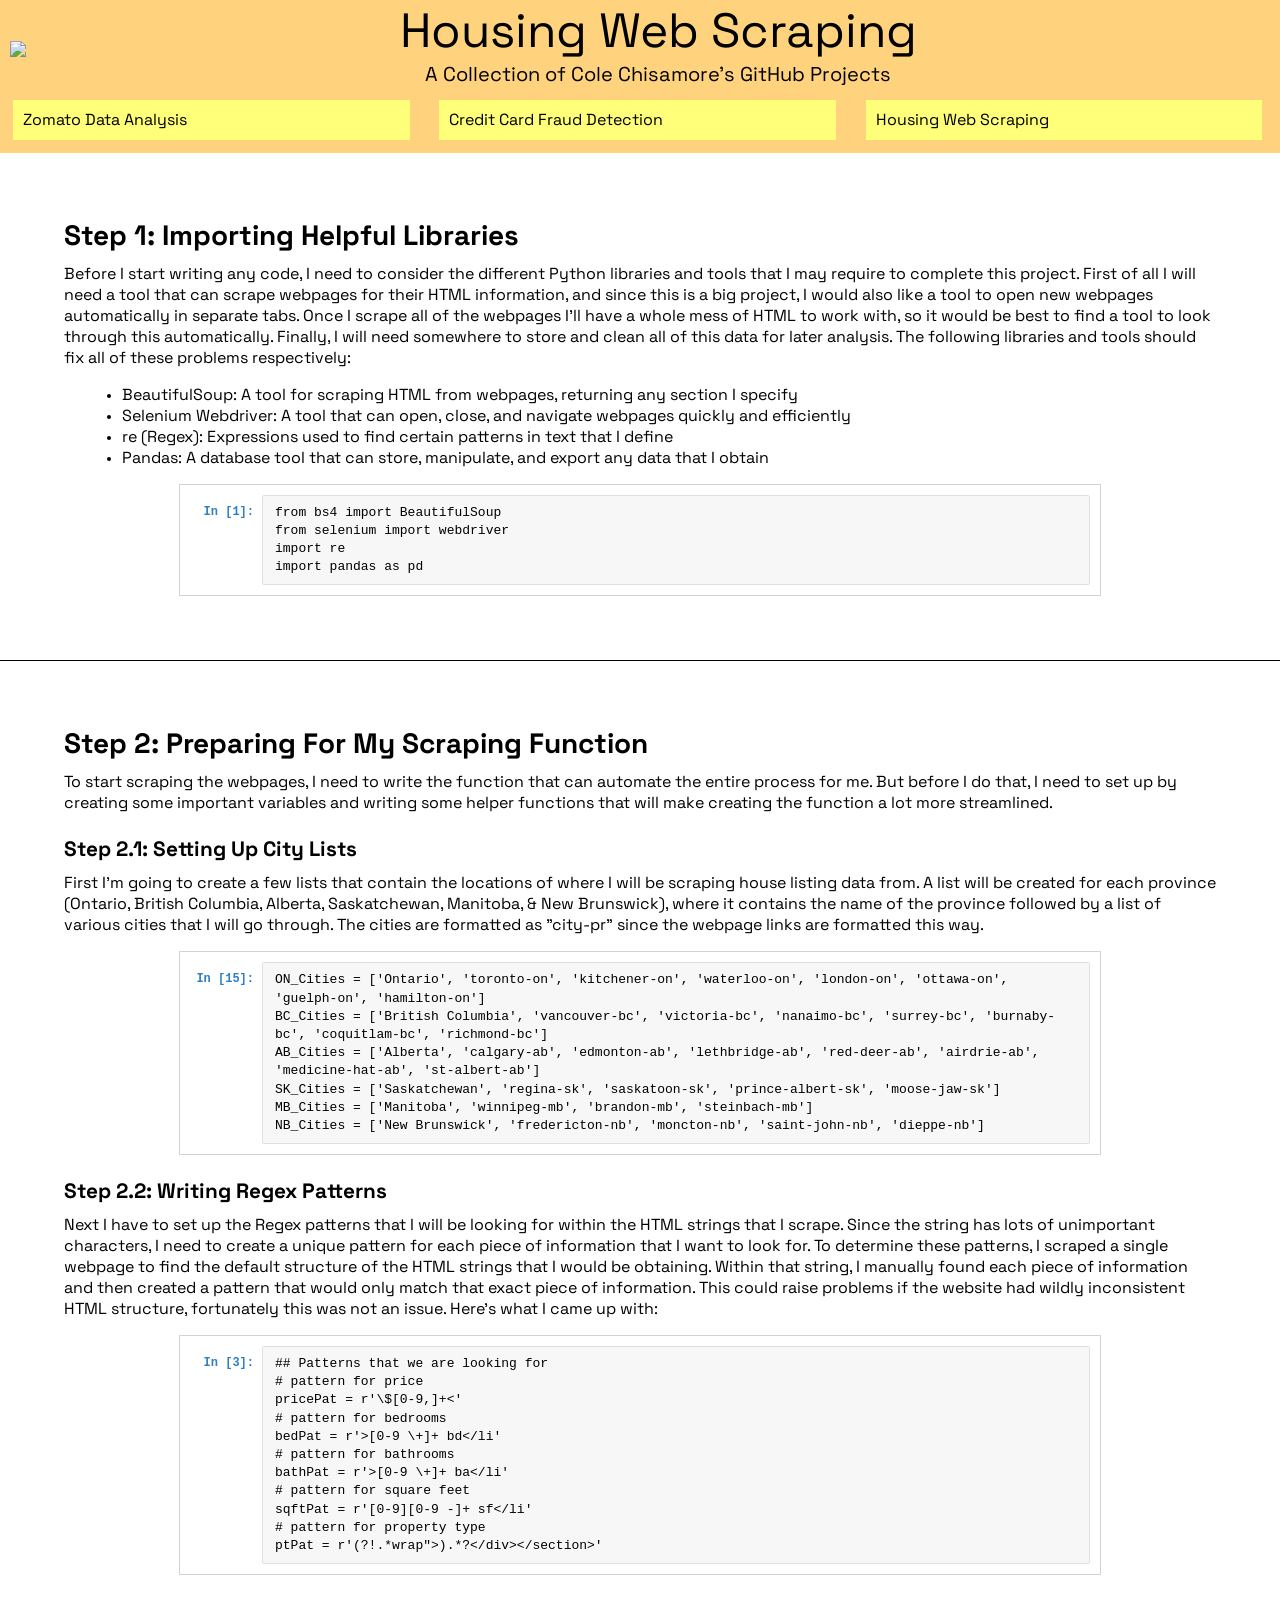
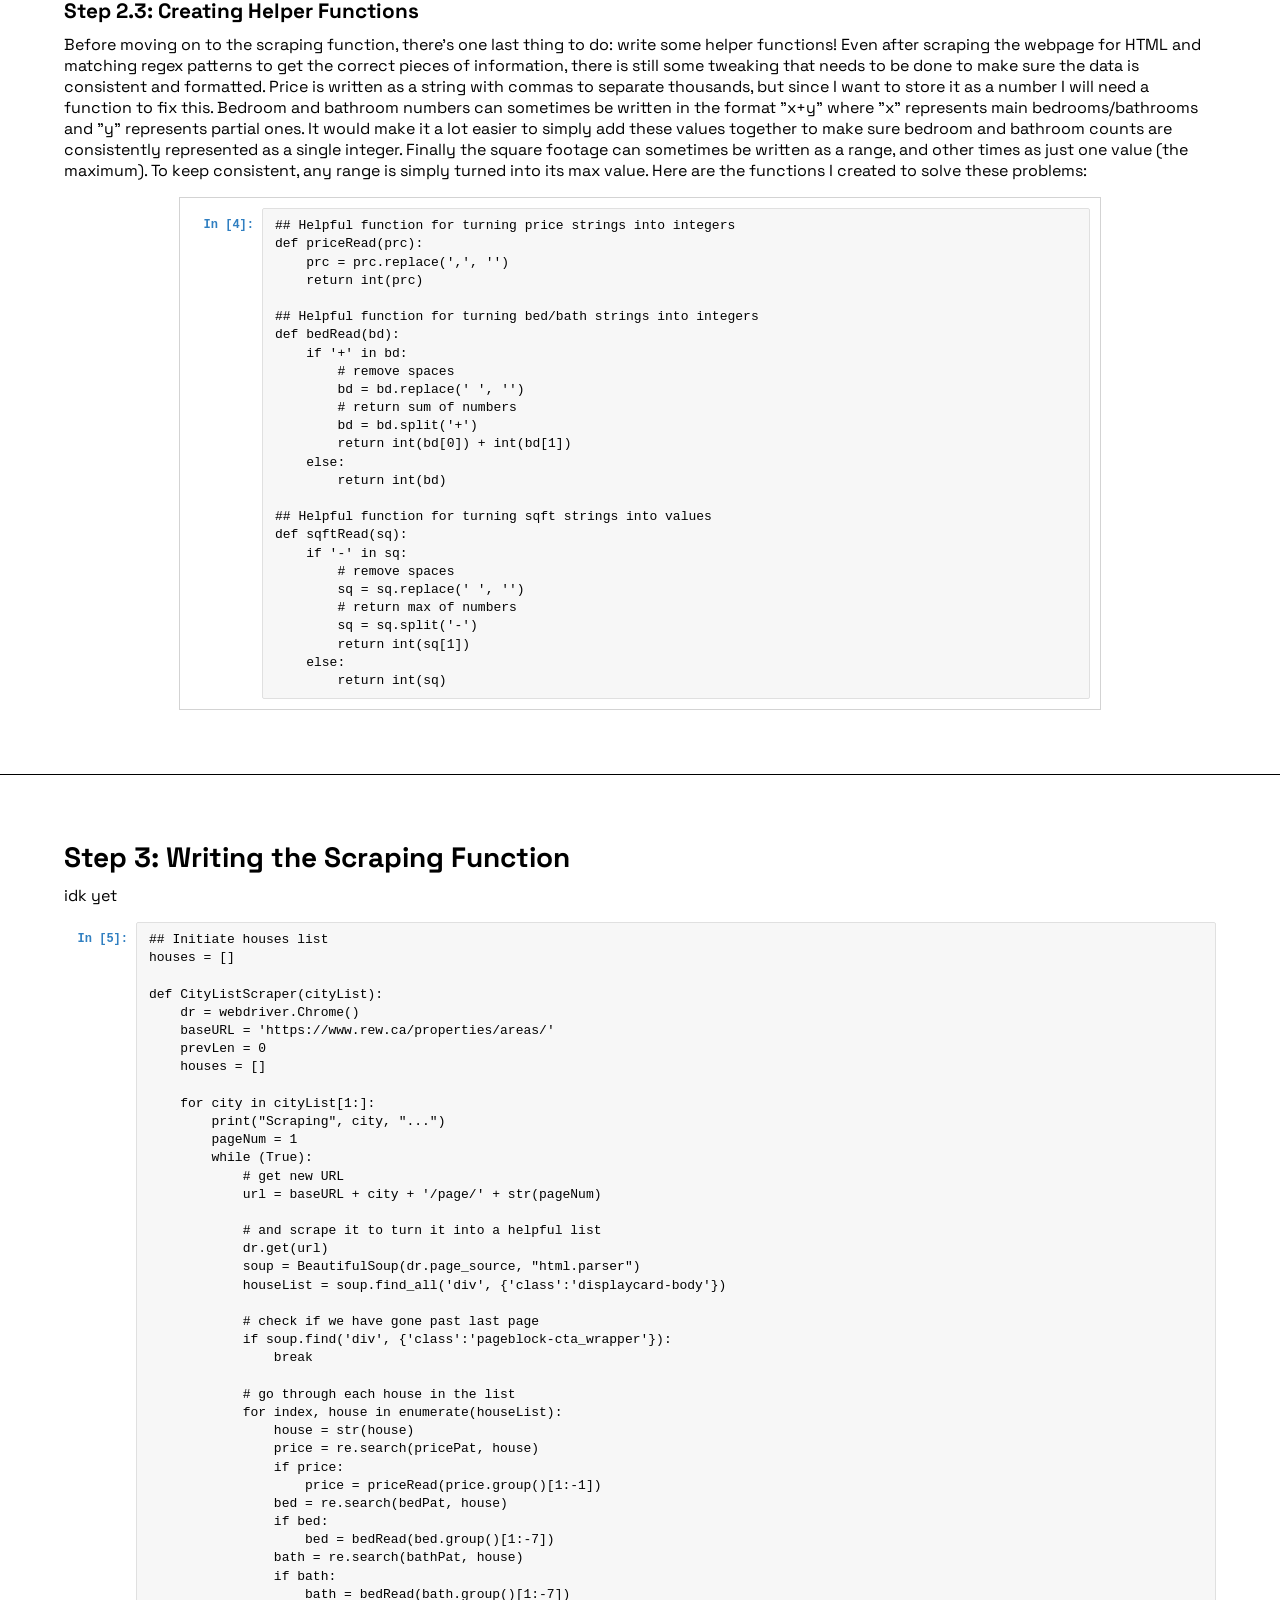
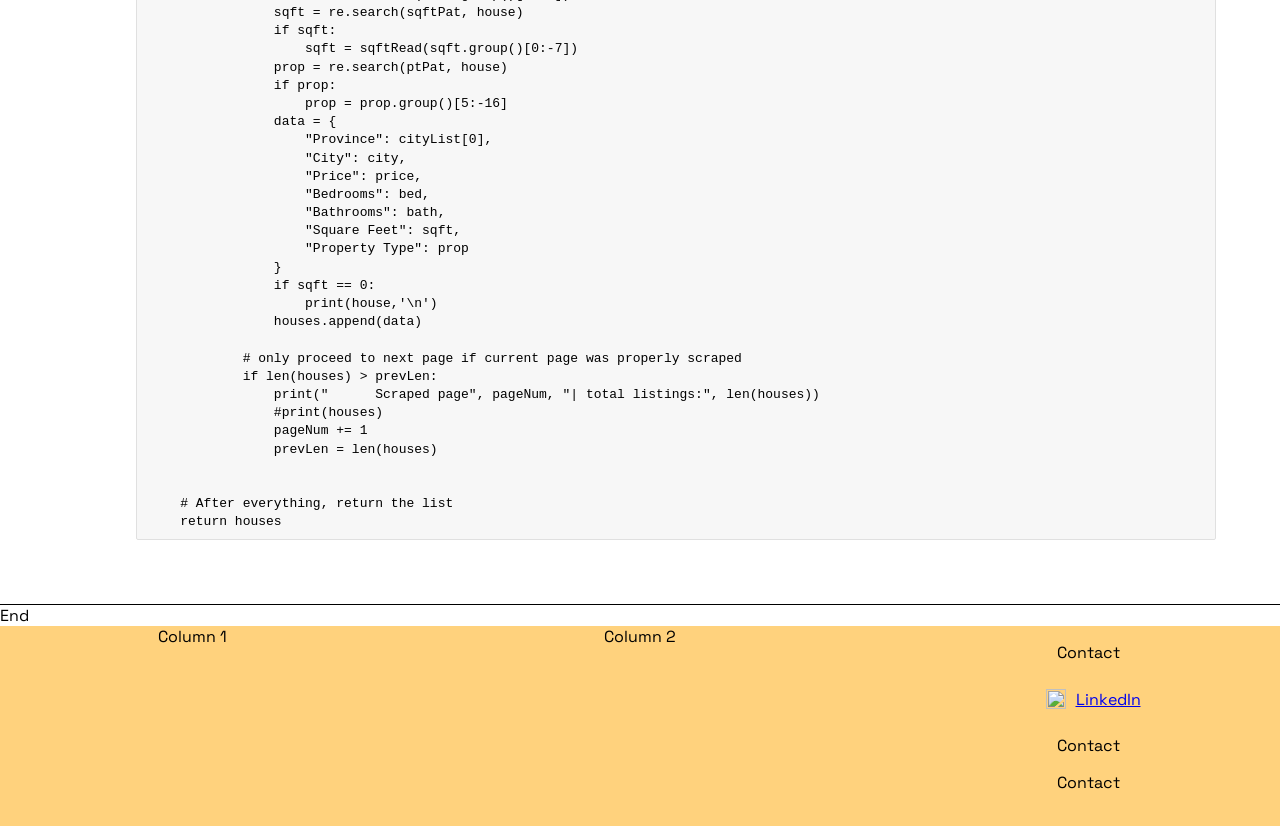
==== index.html @ 60d23c6a "Added Content added content (step 1-3) to the page" ====
<!DOCTYPE html>
<html>
    <head>
        <title>Housing Web Scraping</title>
        <link rel="stylesheet" href="style.css" />
    </head>
    <body>
        <header>
            <div>
                <div class="heading">
                    <div class="logo"><img src="https://placehold.co/50x50"></div>
                    Housing Web Scraping
                </div>
                <div class="subheading">A Collection of Cole Chisamore's GitHub Projects</div>
            </div>
            <nav class="nav">
                <div class="menu">Menu</div>
                <ul class="hidemenu hide">
                    <li><a href="#art1">Zomato Data Analysis</a></li>
                    <li><a href="#art2">Credit Card Fraud Detection</a></li>
                    <li><a href="#art3">Housing Web Scraping</a></li>
                </ul>
            </nav>
        </header>
        <div class="main">
            <!-- Step 1 -->
            <div class="step">
            <div class="name">Step 1: Importing Helpful Libraries</div>
                <div class="explain">
                    Before I start writing any code, I need to consider the different Python libraries and tools that I may require to complete this project. First of all I will need a tool that can scrape webpages for their HTML information, and since this is a big project, I would also like a tool to open new webpages automatically in separate tabs. Once I scrape all of the webpages I'll have a whole mess of HTML to work with, so it would be best to find a tool to look through this automatically. Finally, I will need somewhere to store and clean all of this data for later analysis. The following libraries and tools should fix all of these problems respectively:
                    <ul>
                        <li>BeautifulSoup: A tool for scraping HTML from webpages, returning any section I specify</li>
                        <li>Selenium Webdriver: A tool that can open, close, and navigate webpages quickly and efficiently</li>
                        <li>re (Regex): Expressions used to find certain patterns in text that I define</li>
                        <li>Pandas: A database tool that can store, manipulate, and export any data that I obtain</li>
                    </ul>
                </div>
            <div class="notebook-container">
        <div class="cell cell-code">
            <div class="cell-prompt input-prompt">In [1]:</div>
            <div class="cell-content">
                <div class="input-area"><pre>from bs4 import BeautifulSoup
from selenium import webdriver
import re
import pandas as pd
</pre></div>
            </div>
            </div>
            </div>
        </div>
        <!-- End of Step 1 -->

        <!-- Step 2 -->
        <div class="step">
            <div class="name">Step 2: Preparing For My Scraping Function</div>
            <div class="explain">
                To start scraping the webpages, I need to write the function that can automate the entire process for me. But before I do that, I need to set up by creating some important variables and writing some helper functions that will make creating the function a lot more streamlined.
            </div>
            <div class="subname">Step 2.1: Setting Up City Lists</div>
            <div class="explain">
                First I'm going to create a few lists that contain the locations of where I will be scraping house listing data from. A list will be created for each province (Ontario, British Columbia, Alberta, Saskatchewan, Manitoba, & New Brunswick), where it contains  the name of the province followed by a list of various cities that I will go through. The cities are formatted as "city-pr" since the webpage links are formatted this way.
                <ul></ul>
            </div>
            <div class="notebook-container">
                <div class="cell cell-code">
            <div class="cell-prompt input-prompt">In [15]:</div>
            <div class="cell-content">
                <div class="input-area"><pre>ON_Cities = ['Ontario', 'toronto-on', 'kitchener-on', 'waterloo-on', 'london-on', 'ottawa-on', 'guelph-on', 'hamilton-on']
BC_Cities = ['British Columbia', 'vancouver-bc', 'victoria-bc', 'nanaimo-bc', 'surrey-bc', 'burnaby-bc', 'coquitlam-bc', 'richmond-bc']
AB_Cities = ['Alberta', 'calgary-ab', 'edmonton-ab', 'lethbridge-ab', 'red-deer-ab', 'airdrie-ab', 'medicine-hat-ab', 'st-albert-ab']
SK_Cities = ['Saskatchewan', 'regina-sk', 'saskatoon-sk', 'prince-albert-sk', 'moose-jaw-sk']
MB_Cities = ['Manitoba', 'winnipeg-mb', 'brandon-mb', 'steinbach-mb']
NB_Cities = ['New Brunswick', 'fredericton-nb', 'moncton-nb', 'saint-john-nb', 'dieppe-nb']</pre></div>
            </div>
        </div>
            </div>
            <div class="subname">Step 2.2: Writing Regex Patterns</div>
            <div class="explain"> 
                Next I have to set up the Regex patterns that I will be looking for within the HTML strings that I scrape. Since the string has lots of unimportant characters, I need to create a unique pattern for each piece of information that I want to look for. To determine these patterns, I scraped a single webpage to find the default structure of the HTML strings that I would be obtaining. Within that string, I manually found each piece of information and then created a pattern that would only match that exact piece of information. This could raise problems if the website had wildly inconsistent HTML structure, fortunately this was not an issue. Here's what I came up with:
                <ul></ul>
            </div>
            <div class="notebook-container">
            <div class="cell cell-code">
            <div class="cell-prompt input-prompt">In [3]:</div>
            <div class="cell-content">
                <div class="input-area"><pre>## Patterns that we are looking for
# pattern for price
pricePat = r'\$[0-9,]+&lt;'
# pattern for bedrooms
bedPat = r'&gt;[0-9 \+]+ bd&lt;/li'
# pattern for bathrooms
bathPat = r'&gt;[0-9 \+]+ ba&lt;/li'
# pattern for square feet
sqftPat = r'[0-9][0-9 -]+ sf&lt;/li'
# pattern for property type
ptPat = r'(?!.*wrap"&gt;).*?&lt;/div&gt;&lt;/section&gt;'
</pre></div>
            </div>
        </div>
        </div>
        <div class="subname">Step 2.3: Creating Helper Functions</div>
        <div class="explain">
            Before moving on to the scraping function, there's one last thing to do: write some helper functions! Even after scraping the webpage for HTML and matching regex patterns to get the correct pieces of information, there is still some tweaking that needs to be done to make sure the data is consistent and formatted. Price is written as a string with commas to separate thousands, but since I want to store it as a number I will need a function to fix this. Bedroom and bathroom numbers can sometimes be written in the format "x+y" where "x" represents main bedrooms/bathrooms and "y" represents partial ones. It would make it a lot easier to simply add these values together to make sure bedroom and bathroom counts are consistently represented as a single integer. Finally the square footage can sometimes be written as a range, and other times as just one value (the maximum). To keep consistent, any range is simply turned into its max value. Here are the functions I created to solve these problems:
            <ul></ul>
        </div>
        <div class="notebook-container">
        <div class="cell cell-code">
            <div class="cell-prompt input-prompt">In [4]:</div>
            <div class="cell-content">
                <div class="input-area"><pre>
## Helpful function for turning price strings into integers
def priceRead(prc):
    prc = prc.replace(',', '')
    return int(prc)

## Helpful function for turning bed/bath strings into integers
def bedRead(bd):
    if '+' in bd:
        # remove spaces
        bd = bd.replace(' ', '')
        # return sum of numbers
        bd = bd.split('+')
        return int(bd[0]) + int(bd[1])
    else:
        return int(bd)

## Helpful function for turning sqft strings into values
def sqftRead(sq):
    if '-' in sq:
        # remove spaces
        sq = sq.replace(' ', '')
        # return max of numbers
        sq = sq.split('-')
        return int(sq[1])
    else:
        return int(sq)
</pre></div>
            </div>
        </div>
        </div>
        </div>
        <!-- End of Step 2 -->

        <!-- Step 3 -->
        <div class="step">
            <div class="name">Step 3: Writing the Scraping Function</div>
            <div class="explain">
                idk yet
                <ul></ul>
            </div>
            <div class="cell cell-code">
            <div class="cell-prompt input-prompt">In [5]:</div>
            <div class="cell-content">
                <div class="input-area"><pre>
## Initiate houses list
houses = []

def CityListScraper(cityList):
    dr = webdriver.Chrome()
    baseURL = 'https://www.rew.ca/properties/areas/'
    prevLen = 0
    houses = []
    
    for city in cityList[1:]:
        print("Scraping", city, "...")
        pageNum = 1
        while (True):
            # get new URL
            url = baseURL + city + '/page/' + str(pageNum)
            
            # and scrape it to turn it into a helpful list
            dr.get(url)
            soup = BeautifulSoup(dr.page_source, "html.parser")
            houseList = soup.find_all('div', {'class':'displaycard-body'})
            
            # check if we have gone past last page
            if soup.find('div', {'class':'pageblock-cta_wrapper'}):
                break
        
            # go through each house in the list
            for index, house in enumerate(houseList):
                house = str(house)
                price = re.search(pricePat, house)
                if price:
                    price = priceRead(price.group()[1:-1])
                bed = re.search(bedPat, house)
                if bed:
                    bed = bedRead(bed.group()[1:-7])
                bath = re.search(bathPat, house)
                if bath:
                    bath = bedRead(bath.group()[1:-7])
                sqft = re.search(sqftPat, house)
                if sqft:
                    sqft = sqftRead(sqft.group()[0:-7])
                prop = re.search(ptPat, house)
                if prop:
                    prop = prop.group()[5:-16]
                data = {
                    "Province": cityList[0],
                    "City": city,
                    "Price": price,
                    "Bedrooms": bed,
                    "Bathrooms": bath,
                    "Square Feet": sqft,
                    "Property Type": prop
                }
                if sqft == 0:
                    print(house,'\n')
                houses.append(data)
            
            # only proceed to next page if current page was properly scraped
            if len(houses) &gt; prevLen:
                print("      Scraped page", pageNum, "| total listings:", len(houses))
                #print(houses)
                pageNum += 1
                prevLen = len(houses)
        

    # After everything, return the list
    return houses</pre></div>
            </div>
        </div>


        </div>


            End
        </div>
        <footer class="footer">
            <div class="col1">
                Column 1
            </div>
            <div class="col2">
                Column 2
            </div>
            <div class="col3">
                <p>Contact</p>
                <p><img class="icon" src="https://upload.wikimedia.org/wikipedia/commons/thumb/c/ca/LinkedIn_logo_initials.png/960px-LinkedIn_logo_initials.png?_=20140125013055">
                    <a href="https://www.linkedin.com/in/cole-chisamore/">LinkedIn</a></p>
                <p>Contact</p>
                <p>Contact</p>
            </div>
        </footer>
        <script src="app.js">
        </script>
    </body>
</html>
---- style.css ----
/* Importing a font from google */
@import url('https://fonts.googleapis.com/css2?family=Space+Grotesk:wght@300..700&display=swap');

:root{
    --color1:rgb(255, 255, 122);
    --color2:rgb(255, 210, 125);
    --jp-code-font-family: 'SFMono-Regular', Menlo, Consolas, 'Liberation Mono', monospace;
    --jp-content-font-family: -apple-system, BlinkMacSystemFont, 'Segoe UI', Helvetica, Arial, sans-serif;
    --jp-cell-prompt-width: 64px;
    --jp-input-prompt-color: #307fc1;
    --jp-output-prompt-color: #bf5b3d;
    --jp-cell-input-bg: #f7f7f7;
    --jp-layout-color0: #ffffff;
    --jp-layout-color1: #f7f7f7;
    --jp-border-color1: #e0e0e0;
    --jp-content-font-color0: #000000;
    --jp-content-font-color1: #333333;
}

body{
    background-color:white;
    color:black;
    font-family:"Space Grotesk", sans-serif;
    margin:0%;
    padding:0px 0px 0px;
}

/* 
Header 
*/
header{
    background-color: var(--color2);
    position:sticky;
    top:0;
    width:100%;
}
/* Logo
- Keep logo to the left of the Header
*/
.logo{
    float:left;
    padding:10px;
}
/* Heading
- Slightly larger font
*/
.heading{
    font-size:48px;
}
/* Subheading
- Slightly smaller font
*/
.subheading{
    font-size:20px;
}
/* Both Heading and Subheading
- center aligned
*/
.heading, .subheading{
    text-align:center;
}


/* Navigation Bar */
header nav{
    margin:0;
    clear:both;
}

/* Navigation Bar List */
header nav ul{
    list-style:none;
    padding:0;
    margin:0;
    position:relative;
    float:left;
    width:100%;
    background-color: var(--color2);
}
/* Navigation Bar List Items*/
header nav ul li{
    display:inline-block;
    background-color: var(--color1);
    width:31%;
    margin:1%;
}
/* Navigation Bar Links
- display as a block
- pad left and right by 10px
- increase width between lines to 40px (250% of 16px)
- remove underlines from links
*/
header nav a{
    display:block;
    padding: 0px 10px;
    font-size:16px;
    line-height:250%;
    text-decoration:none;
    color:black;
}
/* Navigation Bar Links and Menu when hovered
- changes colours
*/
header nav a:hover, header nav .menu:hover{
    background-color:brown;
    color:white;
}
/* Menu 
- only shows up on small window
*/
.menu{
    display:none;
}






/* Main Content class */
.main{
    clear:both;
    background-color: white;
    padding:0%;
}

.main img{
    float:left;
    padding:10px;
}

/* Main Articles
- pad around by 10px
- add border on bottom
- prevent overflow between articles
*/
.main .step{
    border-bottom:black solid 1px;
    padding:5% 5% 5%;
}
.main .name{
    font-size:175%;
    font-weight: bold;
}
.main .subname{
    padding:2% 0% 0%;
    font-size:130%;
    font-weight: bold;
}
.main .explain{
    padding:10px 0px 0px;
}
.main .explain ul{
    padding:0px 5%;
}
.main .explain ul li::marker{
    font-size:0.8em;
}




/* Notebook Styling */
.notebook-container {
    max-width: 900px;
    margin: 0 auto;
    padding: 10px;
    border:lightgray
     solid 1px;
}
/* Cell structure */
.cell {
    display: flex;
    flex-direction: row;
    margin-bottom: 0px;
}
.cell-prompt {
    min-width: var(--jp-cell-prompt-width);
    width: var(--jp-cell-prompt-width);
    font-family: var(--jp-code-font-family);
    font-size: 12px;
    padding: 10px 8px 10px 0;
    text-align: right;
    flex-shrink: 0;
    user-select: none;
}
.cell-content {
    flex: 1;
    min-width: 0;
    overflow: hidden;
}
/* Input prompt styling - Jupyter blue */
.input-prompt {
    color: var(--jp-input-prompt-color);
    font-weight: bold;
}
/* Code cell input area */
.input-area {
    background-color: var(--jp-cell-input-bg);
    border: 1px solid var(--jp-border-color1);
    border-radius: 2px;
    padding: 8px 12px;
    overflow-x: auto;
}
.input-area pre {
    margin: 0;
    font-family: var(--jp-code-font-family);
    font-size: 13px;
    line-height: 1.4;
    white-space: pre-wrap;
    word-wrap: break-word;
}
















.footer{
    height:200px;
    background-color: var(--color2);
    text-align:center;
}
.footer div{
    float:left;
}
/* Footer Paragraphs
- centers items vertically
*/
.footer p{
    display: flex;
    justify-content: center;
    align-items: center;
}
.col1,.col3{
    width:30%;
}
.col2{
    width:40%;
}
.hide{
    display:block;
}

.footer .icon{
    width:20px;
    height:20px;
    padding:10px;
}

/* 
Changes are made when the width of the page is less than 740px 
*/
@media all and (max-width:740px){
    /* Body changes colour */
    body{background-color: red;}
    /* Navigation list items change orientation and center*/
    header nav ul li{display:block;text-align:center;width:98%;}
    /* Menu 
    - aligns and displays 
    */
    .menu{
        width:100%;
        background-color:var(--color1);
        display:block;
        text-align:center;
    }
    .hide{
        display:none;
    }
}
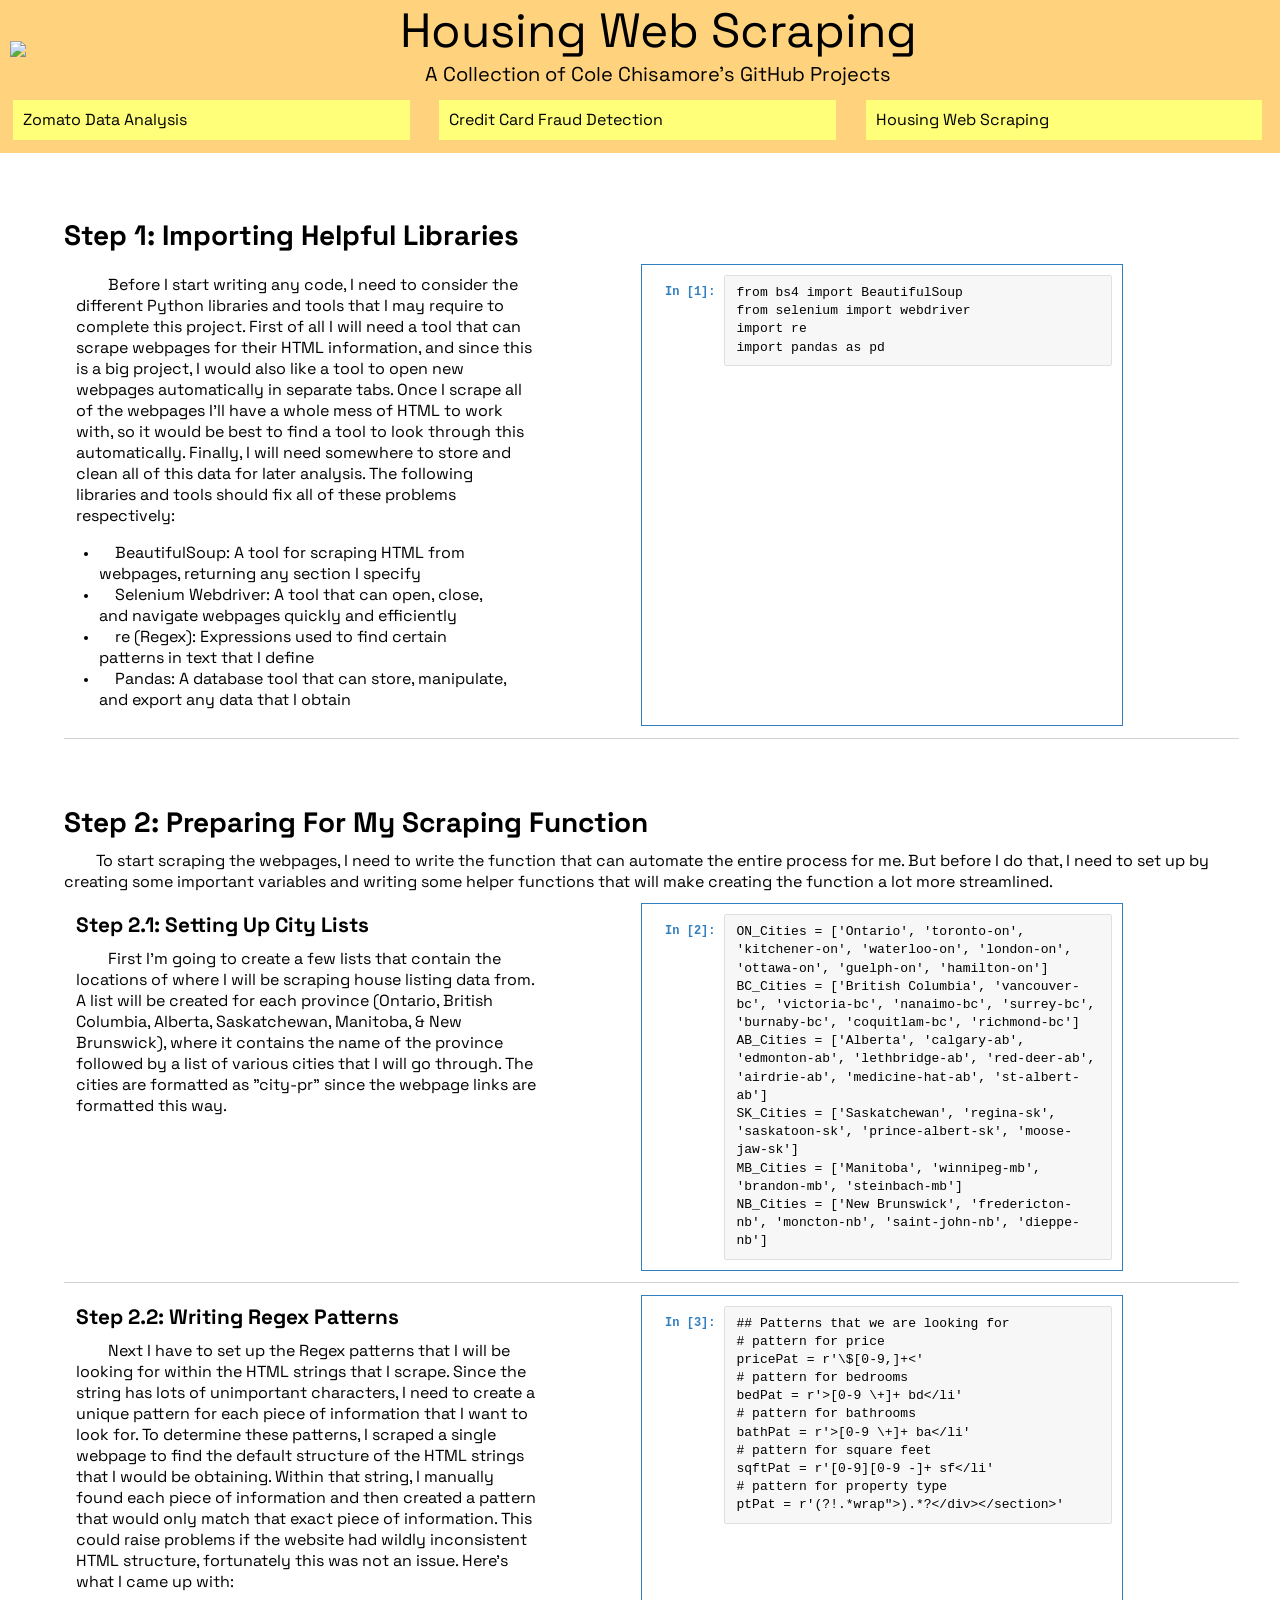
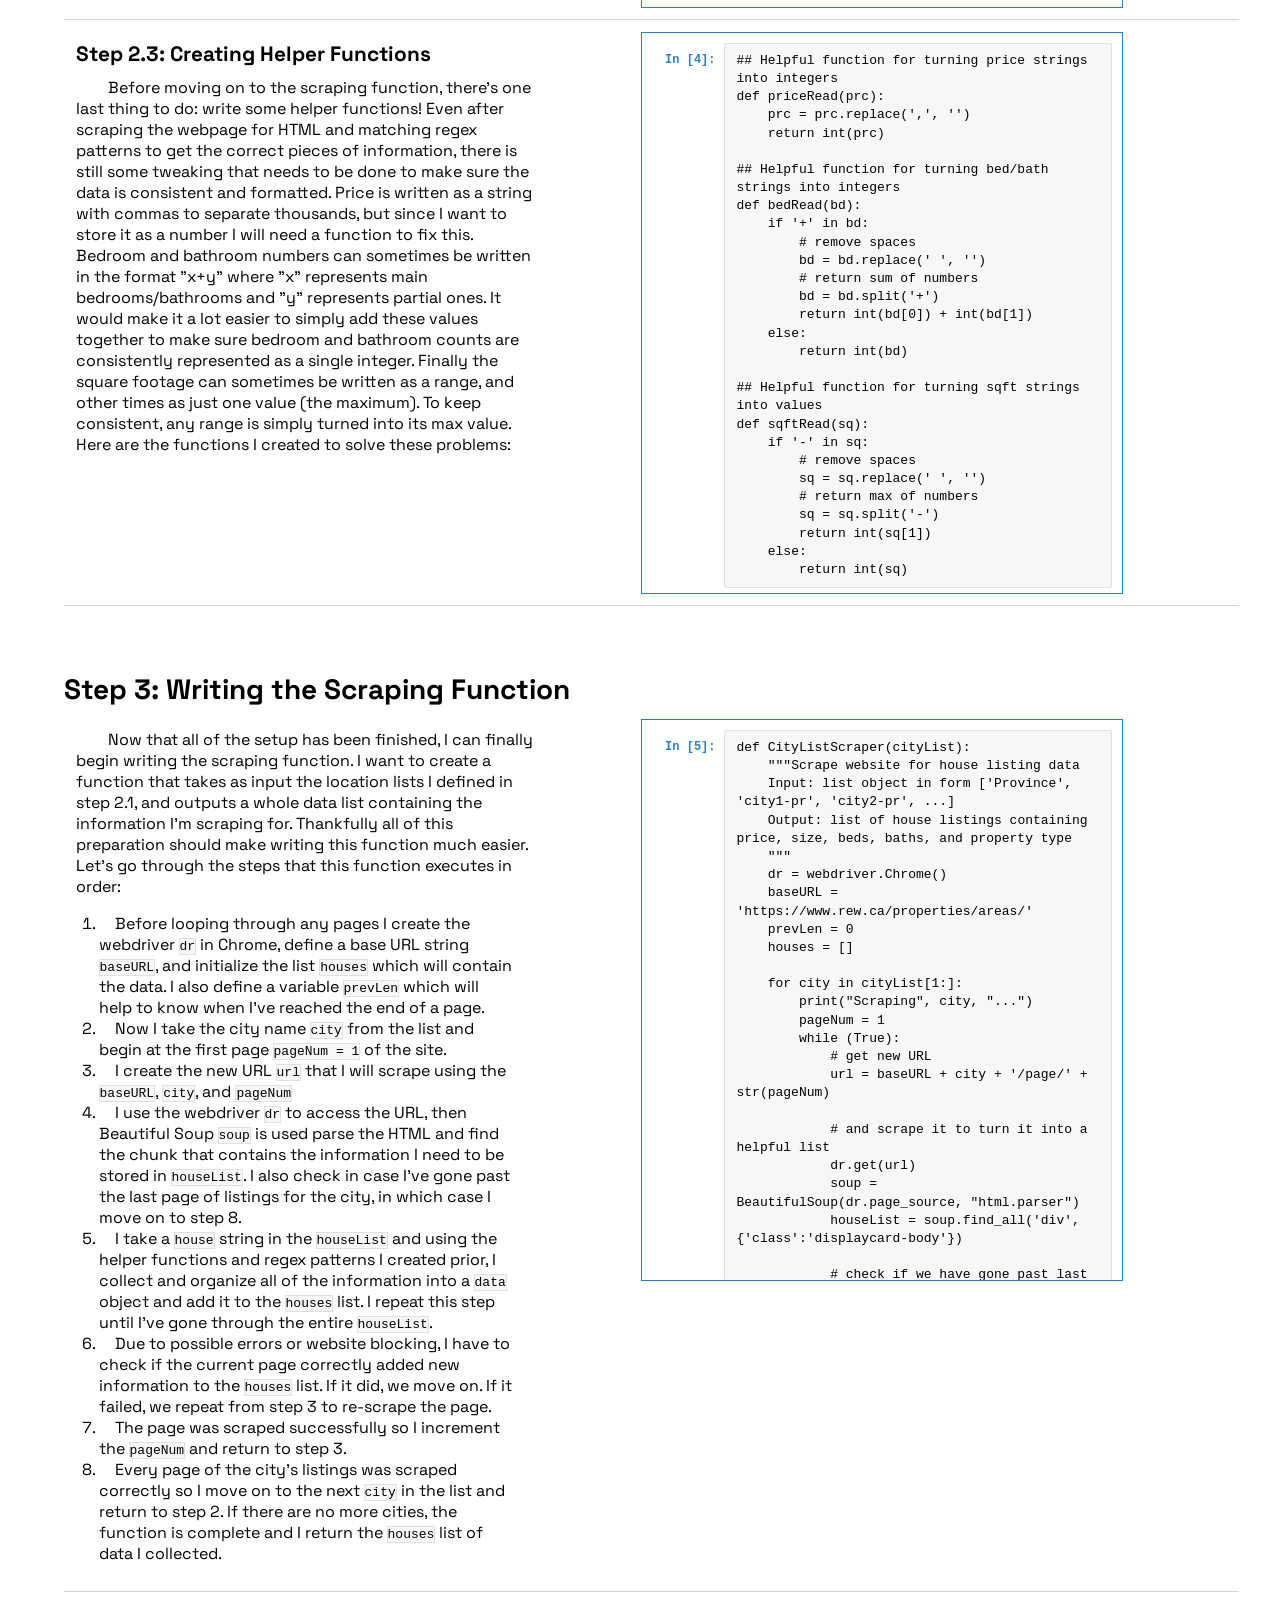
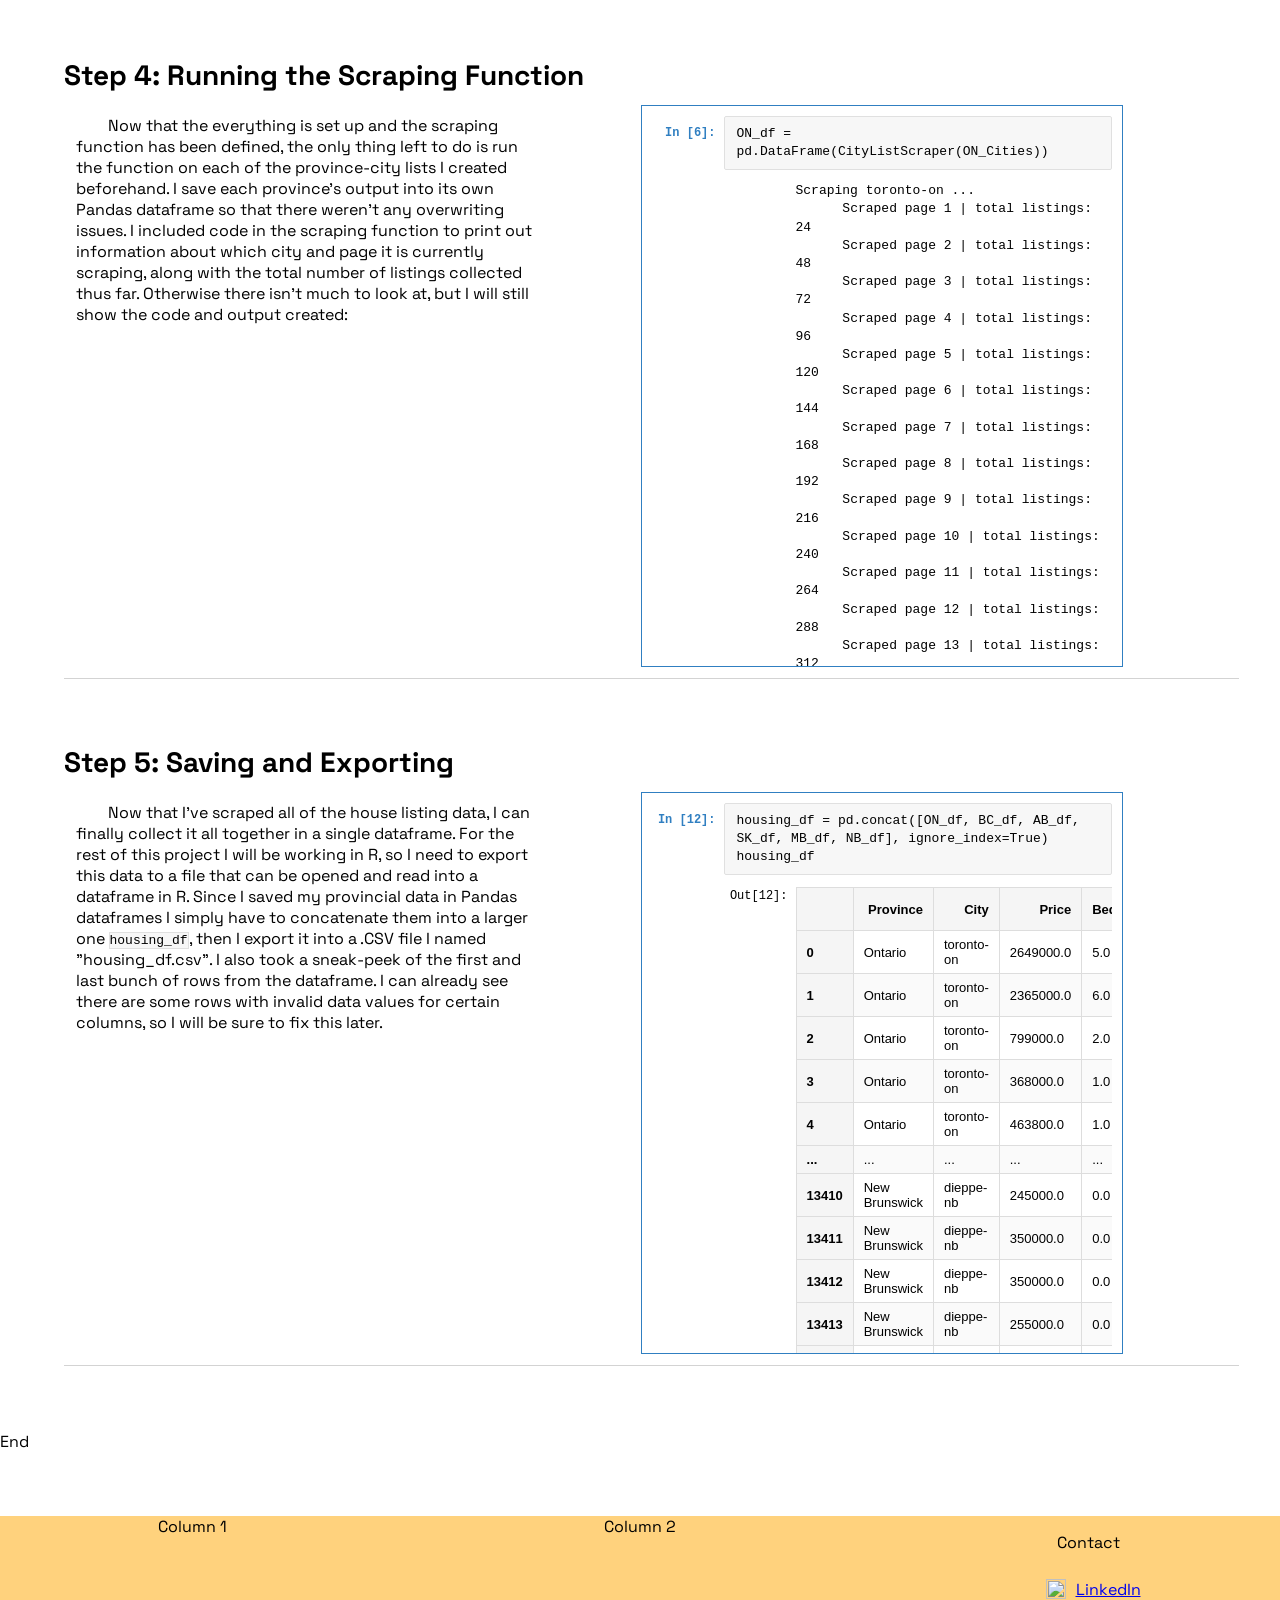
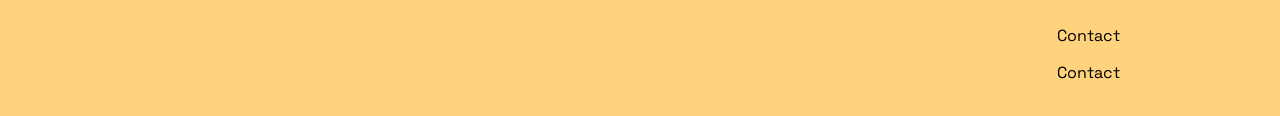
==== commit 28cb80dd: "Updated Site Files Added javascript file Finished Python section of HTML/CSS" ====
--- a/index.html
+++ b/index.html
@@ -26,6 +26,8 @@
             <!-- Step 1 -->
             <div class="step">
             <div class="name">Step 1: Importing Helpful Libraries</div>
+            <div class="section">
+            <div class="text">
                 <div class="explain">
                     Before I start writing any code, I need to consider the different Python libraries and tools that I may require to complete this project. First of all I will need a tool that can scrape webpages for their HTML information, and since this is a big project, I would also like a tool to open new webpages automatically in separate tabs. Once I scrape all of the webpages I'll have a whole mess of HTML to work with, so it would be best to find a tool to look through this automatically. Finally, I will need somewhere to store and clean all of this data for later analysis. The following libraries and tools should fix all of these problems respectively:
                     <ul>
@@ -34,6 +36,7 @@
                         <li>re (Regex): Expressions used to find certain patterns in text that I define</li>
                         <li>Pandas: A database tool that can store, manipulate, and export any data that I obtain</li>
                     </ul>
+                </div>
                 </div>
             <div class="notebook-container">
         <div class="cell cell-code">
@@ -47,23 +50,30 @@
             </div>
             </div>
             </div>
+            </div>
+            
         </div>
         <!-- End of Step 1 -->
 
         <!-- Step 2 -->
         <div class="step">
+            
+            
             <div class="name">Step 2: Preparing For My Scraping Function</div>
             <div class="explain">
                 To start scraping the webpages, I need to write the function that can automate the entire process for me. But before I do that, I need to set up by creating some important variables and writing some helper functions that will make creating the function a lot more streamlined.
             </div>
+            <div class="section">
+            <div class="text">
             <div class="subname">Step 2.1: Setting Up City Lists</div>
             <div class="explain">
                 First I'm going to create a few lists that contain the locations of where I will be scraping house listing data from. A list will be created for each province (Ontario, British Columbia, Alberta, Saskatchewan, Manitoba, & New Brunswick), where it contains  the name of the province followed by a list of various cities that I will go through. The cities are formatted as "city-pr" since the webpage links are formatted this way.
                 <ul></ul>
             </div>
+            </div>
             <div class="notebook-container">
                 <div class="cell cell-code">
-            <div class="cell-prompt input-prompt">In [15]:</div>
+            <div class="cell-prompt input-prompt">In [2]:</div>
             <div class="cell-content">
                 <div class="input-area"><pre>ON_Cities = ['Ontario', 'toronto-on', 'kitchener-on', 'waterloo-on', 'london-on', 'ottawa-on', 'guelph-on', 'hamilton-on']
 BC_Cities = ['British Columbia', 'vancouver-bc', 'victoria-bc', 'nanaimo-bc', 'surrey-bc', 'burnaby-bc', 'coquitlam-bc', 'richmond-bc']
@@ -74,10 +84,14 @@
             </div>
         </div>
             </div>
+            </div>
+            <div class="section">
+            <div class="text">
             <div class="subname">Step 2.2: Writing Regex Patterns</div>
             <div class="explain"> 
                 Next I have to set up the Regex patterns that I will be looking for within the HTML strings that I scrape. Since the string has lots of unimportant characters, I need to create a unique pattern for each piece of information that I want to look for. To determine these patterns, I scraped a single webpage to find the default structure of the HTML strings that I would be obtaining. Within that string, I manually found each piece of information and then created a pattern that would only match that exact piece of information. This could raise problems if the website had wildly inconsistent HTML structure, fortunately this was not an issue. Here's what I came up with:
                 <ul></ul>
+            </div>
             </div>
             <div class="notebook-container">
             <div class="cell cell-code">
@@ -98,10 +112,14 @@
             </div>
         </div>
         </div>
+        </div>
+        <div class="section">
+        <div class="text">
         <div class="subname">Step 2.3: Creating Helper Functions</div>
         <div class="explain">
             Before moving on to the scraping function, there's one last thing to do: write some helper functions! Even after scraping the webpage for HTML and matching regex patterns to get the correct pieces of information, there is still some tweaking that needs to be done to make sure the data is consistent and formatted. Price is written as a string with commas to separate thousands, but since I want to store it as a number I will need a function to fix this. Bedroom and bathroom numbers can sometimes be written in the format "x+y" where "x" represents main bedrooms/bathrooms and "y" represents partial ones. It would make it a lot easier to simply add these values together to make sure bedroom and bathroom counts are consistently represented as a single integer. Finally the square footage can sometimes be written as a range, and other times as just one value (the maximum). To keep consistent, any range is simply turned into its max value. Here are the functions I created to solve these problems:
             <ul></ul>
+        </div>
         </div>
         <div class="notebook-container">
         <div class="cell cell-code">
@@ -139,23 +157,38 @@
         </div>
         </div>
         </div>
+        </div>
         <!-- End of Step 2 -->
 
         <!-- Step 3 -->
         <div class="step">
             <div class="name">Step 3: Writing the Scraping Function</div>
+            <div class="section">
+            <div class="text">
             <div class="explain">
-                idk yet
-                <ul></ul>
-            </div>
+                Now that all of the setup has been finished, I can finally begin writing the scraping function. I want to create a function that takes as input the location lists I defined in step 2.1, and outputs a whole data list containing the information I'm scraping for. Thankfully all of this preparation should make writing this function much easier. Let's go through the steps that this function executes in order:
+                <ol>
+                    <li>Before looping through any pages I create the webdriver <code>dr</code> in Chrome, define a base URL string <code>baseURL</code>, and initialize the list <code>houses</code> which will contain the data. I also define a variable <code>prevLen</code> which will help to know when I've reached the end of a page.</li>
+                    <li>Now I take the city name <code>city</code> from the list and begin at the first page <code>pageNum = 1</code> of the site.</li>
+                    <li>I create the new URL <code>url</code> that I will scrape using the <code>baseURL</code>, <code>city</code>, and <code>pageNum</code></li>
+                    <li>I use the webdriver <code>dr</code> to access the URL, then Beautiful Soup <code>soup</code> is used parse the HTML and find the chunk that contains the information I need to be stored in <code>houseList</code>. I also check in case I've gone past the last page of listings for the city, in which case I move on to step 8.</li>
+                    <li>I take a <code>house</code> string in the <code>houseList</code> and using the helper functions and regex patterns I created prior, I collect and organize all of the information into a <code>data</code> object and add it to the <code>houses</code> list. I repeat this step until I've gone through the entire <code>houseList</code>.</li>
+                    <li>Due to possible errors or website blocking, I have to check if the current page correctly added new information to the <code>houses</code> list. If it did, we move on. If it failed, we repeat from step 3 to re-scrape the page.</li>
+                    <li>The page was scraped successfully so I increment the <code>pageNum</code> and return to step 3.</li>
+                    <li>Every page of the city's listings was scraped correctly so I move on to the next <code>city</code> in the list and return to step 2. If there are no more cities, the function is complete and I return the <code>houses</code> list of data I collected.</li>
+                </ol>
+            </div>
+            </div>
+            <div class="notebook-container">
             <div class="cell cell-code">
             <div class="cell-prompt input-prompt">In [5]:</div>
             <div class="cell-content">
                 <div class="input-area"><pre>
-## Initiate houses list
-houses = []
-
 def CityListScraper(cityList):
+    """Scrape website for house listing data
+    Input: list object in form ['Province', 'city1-pr', 'city2-pr', ...]
+    Output: list of house listings containing price, size, beds, baths, and property type
+    """
     dr = webdriver.Chrome()
     baseURL = 'https://www.rew.ca/properties/areas/'
     prevLen = 0
@@ -204,8 +237,6 @@
                     "Square Feet": sqft,
                     "Property Type": prop
                 }
-                if sqft == 0:
-                    print(house,'\n')
                 houses.append(data)
             
             # only proceed to next page if current page was properly scraped
@@ -220,12 +251,950 @@
     return houses</pre></div>
             </div>
         </div>
-
-
-        </div>
-
-
-            End
+        </div>
+        </div>
+        </div>
+        <!-- End of Step 3 -->
+
+
+        <!-- Step 4 -->
+        <div class="step">
+            <div class="name">Step 4: Running the Scraping Function</div>
+            <div class="section">
+            <div class="text">
+            <div class="explain">
+                Now that the everything is set up and the scraping function has been defined, the only thing left to do is run the function on each of the province-city lists I created beforehand. I save each province's output into its own Pandas dataframe so that there weren't any overwriting issues. I included code in the scraping function to print out information about which city and page it is currently scraping, along with the total number of listings collected thus far. Otherwise there isn't much to look at, but I will still show the code and output created:
+                <ul></ul>
+            </div>
+            </div>
+        <div class="notebook-container">
+        <div class="cell cell-code">
+            <div class="cell-prompt input-prompt">In [6]:</div>
+            <div class="cell-content">
+                <div class="input-area"><pre>ON_df = pd.DataFrame(CityListScraper(ON_Cities))</pre></div>
+                <div class="output-area">
+                    <div class="output-wrapper">
+                        <div class="cell-prompt output-prompt"></div>
+                        <div class="output-content">
+                            <div class="output-stream">Scraping toronto-on ...
+      Scraped page 1 | total listings: 24
+      Scraped page 2 | total listings: 48
+      Scraped page 3 | total listings: 72
+      Scraped page 4 | total listings: 96
+      Scraped page 5 | total listings: 120
+      Scraped page 6 | total listings: 144
+      Scraped page 7 | total listings: 168
+      Scraped page 8 | total listings: 192
+      Scraped page 9 | total listings: 216
+      Scraped page 10 | total listings: 240
+      Scraped page 11 | total listings: 264
+      Scraped page 12 | total listings: 288
+      Scraped page 13 | total listings: 312
+      Scraped page 14 | total listings: 336
+      Scraped page 15 | total listings: 360
+      Scraped page 16 | total listings: 384
+      Scraped page 17 | total listings: 408
+      Scraped page 18 | total listings: 432
+      Scraped page 19 | total listings: 456
+      Scraped page 20 | total listings: 480
+      Scraped page 21 | total listings: 504
+      Scraped page 22 | total listings: 528
+      Scraped page 23 | total listings: 552
+      Scraped page 24 | total listings: 576
+      Scraped page 25 | total listings: 600
+Scraping kitchener-on ...
+      Scraped page 1 | total listings: 620
+      Scraped page 2 | total listings: 640
+      Scraped page 3 | total listings: 660
+      Scraped page 4 | total listings: 680
+      Scraped page 5 | total listings: 700
+      Scraped page 6 | total listings: 720
+      Scraped page 7 | total listings: 740
+      Scraped page 8 | total listings: 760
+      Scraped page 9 | total listings: 780
+      Scraped page 10 | total listings: 800
+      Scraped page 11 | total listings: 820
+      Scraped page 12 | total listings: 840
+      Scraped page 13 | total listings: 860
+      Scraped page 14 | total listings: 880
+      Scraped page 15 | total listings: 900
+      Scraped page 16 | total listings: 920
+      Scraped page 17 | total listings: 940
+      Scraped page 18 | total listings: 960
+      Scraped page 19 | total listings: 980
+      Scraped page 20 | total listings: 1000
+      Scraped page 21 | total listings: 1020
+      Scraped page 22 | total listings: 1040
+      Scraped page 23 | total listings: 1060
+      Scraped page 24 | total listings: 1080
+      Scraped page 25 | total listings: 1100
+Scraping waterloo-on ...
+      Scraped page 1 | total listings: 1120
+      Scraped page 2 | total listings: 1140
+      Scraped page 3 | total listings: 1160
+      Scraped page 4 | total listings: 1180
+      Scraped page 5 | total listings: 1200
+      Scraped page 6 | total listings: 1220
+      Scraped page 7 | total listings: 1240
+      Scraped page 8 | total listings: 1260
+      Scraped page 9 | total listings: 1280
+      Scraped page 10 | total listings: 1300
+      Scraped page 11 | total listings: 1320
+      Scraped page 12 | total listings: 1340
+      Scraped page 13 | total listings: 1360
+      Scraped page 14 | total listings: 1380
+      Scraped page 15 | total listings: 1400
+      Scraped page 16 | total listings: 1420
+      Scraped page 17 | total listings: 1440
+      Scraped page 18 | total listings: 1460
+      Scraped page 19 | total listings: 1480
+      Scraped page 20 | total listings: 1500
+      Scraped page 21 | total listings: 1520
+      Scraped page 22 | total listings: 1540
+      Scraped page 23 | total listings: 1560
+      Scraped page 24 | total listings: 1580
+      Scraped page 25 | total listings: 1600
+Scraping london-on ...
+      Scraped page 1 | total listings: 1620
+      Scraped page 2 | total listings: 1640
+      Scraped page 3 | total listings: 1660
+      Scraped page 4 | total listings: 1680
+      Scraped page 5 | total listings: 1700
+      Scraped page 6 | total listings: 1720
+      Scraped page 7 | total listings: 1740
+      Scraped page 8 | total listings: 1760
+      Scraped page 9 | total listings: 1780
+      Scraped page 10 | total listings: 1800
+      Scraped page 11 | total listings: 1820
+      Scraped page 12 | total listings: 1840
+      Scraped page 13 | total listings: 1860
+      Scraped page 14 | total listings: 1880
+      Scraped page 15 | total listings: 1900
+      Scraped page 16 | total listings: 1920
+      Scraped page 17 | total listings: 1940
+      Scraped page 18 | total listings: 1960
+      Scraped page 19 | total listings: 1980
+      Scraped page 20 | total listings: 2000
+      Scraped page 21 | total listings: 2020
+      Scraped page 22 | total listings: 2040
+      Scraped page 23 | total listings: 2060
+      Scraped page 24 | total listings: 2080
+      Scraped page 25 | total listings: 2100
+Scraping ottawa-on ...
+      Scraped page 1 | total listings: 2120
+      Scraped page 2 | total listings: 2140
+      Scraped page 3 | total listings: 2160
+      Scraped page 4 | total listings: 2180
+      Scraped page 5 | total listings: 2200
+      Scraped page 6 | total listings: 2220
+      Scraped page 7 | total listings: 2240
+      Scraped page 8 | total listings: 2260
+      Scraped page 9 | total listings: 2280
+      Scraped page 10 | total listings: 2300
+      Scraped page 11 | total listings: 2320
+      Scraped page 12 | total listings: 2340
+      Scraped page 13 | total listings: 2360
+      Scraped page 14 | total listings: 2380
+      Scraped page 15 | total listings: 2400
+      Scraped page 16 | total listings: 2420
+      Scraped page 17 | total listings: 2440
+      Scraped page 18 | total listings: 2460
+      Scraped page 19 | total listings: 2480
+      Scraped page 20 | total listings: 2500
+      Scraped page 21 | total listings: 2520
+      Scraped page 22 | total listings: 2540
+      Scraped page 23 | total listings: 2560
+      Scraped page 24 | total listings: 2580
+      Scraped page 25 | total listings: 2600
+Scraping guelph-on ...
+      Scraped page 1 | total listings: 2620
+      Scraped page 2 | total listings: 2640
+      Scraped page 3 | total listings: 2660
+      Scraped page 4 | total listings: 2680
+      Scraped page 5 | total listings: 2700
+      Scraped page 6 | total listings: 2720
+      Scraped page 7 | total listings: 2740
+      Scraped page 8 | total listings: 2760
+      Scraped page 9 | total listings: 2780
+      Scraped page 10 | total listings: 2800
+      Scraped page 11 | total listings: 2820
+      Scraped page 12 | total listings: 2840
+      Scraped page 13 | total listings: 2860
+      Scraped page 14 | total listings: 2880
+      Scraped page 15 | total listings: 2900
+      Scraped page 16 | total listings: 2920
+      Scraped page 17 | total listings: 2940
+      Scraped page 18 | total listings: 2960
+      Scraped page 19 | total listings: 2980
+      Scraped page 20 | total listings: 3000
+      Scraped page 21 | total listings: 3020
+      Scraped page 22 | total listings: 3040
+      Scraped page 23 | total listings: 3060
+      Scraped page 24 | total listings: 3080
+      Scraped page 25 | total listings: 3088
+Scraping hamilton-on ...
+      Scraped page 1 | total listings: 3111
+      Scraped page 2 | total listings: 3134
+      Scraped page 3 | total listings: 3157
+      Scraped page 4 | total listings: 3180
+      Scraped page 5 | total listings: 3203
+      Scraped page 6 | total listings: 3226
+      Scraped page 7 | total listings: 3249
+      Scraped page 8 | total listings: 3272
+      Scraped page 9 | total listings: 3295
+      Scraped page 10 | total listings: 3318
+      Scraped page 11 | total listings: 3341
+      Scraped page 12 | total listings: 3364
+      Scraped page 13 | total listings: 3387
+      Scraped page 14 | total listings: 3410
+      Scraped page 15 | total listings: 3433
+      Scraped page 16 | total listings: 3456
+      Scraped page 17 | total listings: 3479
+      Scraped page 18 | total listings: 3502
+      Scraped page 19 | total listings: 3525
+      Scraped page 20 | total listings: 3548
+      Scraped page 21 | total listings: 3571
+      Scraped page 22 | total listings: 3594
+      Scraped page 23 | total listings: 3617
+      Scraped page 24 | total listings: 3640
+      Scraped page 25 | total listings: 3663
+</div>
+                        </div>
+                    </div>
+                </div>
+            </div>
+        </div>
+        <div class="cell cell-code">
+            <div class="cell-prompt input-prompt">In [7]:</div>
+            <div class="cell-content">
+                <div class="input-area"><pre>BC_df = pd.DataFrame(CityListScraper(BC_Cities))</pre></div>
+                <div class="output-area">
+                    <div class="output-wrapper">
+                        <div class="cell-prompt output-prompt"></div>
+                        <div class="output-content">
+                            <div class="output-stream">Scraping vancouver-bc ...
+      Scraped page 1 | total listings: 25
+      Scraped page 2 | total listings: 50
+      Scraped page 3 | total listings: 75
+      Scraped page 4 | total listings: 100
+      Scraped page 5 | total listings: 125
+      Scraped page 6 | total listings: 150
+      Scraped page 7 | total listings: 175
+      Scraped page 8 | total listings: 200
+      Scraped page 9 | total listings: 225
+      Scraped page 10 | total listings: 250
+      Scraped page 11 | total listings: 275
+      Scraped page 12 | total listings: 300
+      Scraped page 13 | total listings: 325
+      Scraped page 14 | total listings: 350
+      Scraped page 15 | total listings: 375
+      Scraped page 16 | total listings: 400
+      Scraped page 17 | total listings: 425
+      Scraped page 18 | total listings: 450
+      Scraped page 19 | total listings: 475
+      Scraped page 20 | total listings: 500
+      Scraped page 21 | total listings: 525
+      Scraped page 22 | total listings: 550
+      Scraped page 23 | total listings: 575
+      Scraped page 24 | total listings: 600
+      Scraped page 25 | total listings: 625
+Scraping victoria-bc ...
+      Scraped page 1 | total listings: 649
+      Scraped page 2 | total listings: 673
+      Scraped page 3 | total listings: 697
+      Scraped page 4 | total listings: 721
+      Scraped page 5 | total listings: 745
+      Scraped page 6 | total listings: 769
+      Scraped page 7 | total listings: 793
+      Scraped page 8 | total listings: 817
+      Scraped page 9 | total listings: 841
+      Scraped page 10 | total listings: 865
+      Scraped page 11 | total listings: 889
+      Scraped page 12 | total listings: 913
+      Scraped page 13 | total listings: 937
+      Scraped page 14 | total listings: 961
+      Scraped page 15 | total listings: 985
+      Scraped page 16 | total listings: 1009
+      Scraped page 17 | total listings: 1033
+      Scraped page 18 | total listings: 1057
+      Scraped page 19 | total listings: 1081
+      Scraped page 20 | total listings: 1105
+      Scraped page 21 | total listings: 1129
+      Scraped page 22 | total listings: 1153
+      Scraped page 23 | total listings: 1177
+      Scraped page 24 | total listings: 1201
+      Scraped page 25 | total listings: 1215
+Scraping nanaimo-bc ...
+      Scraped page 1 | total listings: 1239
+      Scraped page 2 | total listings: 1263
+      Scraped page 3 | total listings: 1287
+      Scraped page 4 | total listings: 1311
+      Scraped page 5 | total listings: 1335
+      Scraped page 6 | total listings: 1359
+      Scraped page 7 | total listings: 1383
+      Scraped page 8 | total listings: 1407
+      Scraped page 9 | total listings: 1431
+      Scraped page 10 | total listings: 1455
+      Scraped page 11 | total listings: 1479
+      Scraped page 12 | total listings: 1503
+      Scraped page 13 | total listings: 1527
+      Scraped page 14 | total listings: 1551
+      Scraped page 15 | total listings: 1575
+      Scraped page 16 | total listings: 1599
+      Scraped page 17 | total listings: 1623
+      Scraped page 18 | total listings: 1647
+      Scraped page 19 | total listings: 1671
+      Scraped page 20 | total listings: 1695
+      Scraped page 21 | total listings: 1719
+      Scraped page 22 | total listings: 1743
+      Scraped page 23 | total listings: 1767
+      Scraped page 24 | total listings: 1791
+      Scraped page 25 | total listings: 1815
+Scraping surrey-bc ...
+      Scraped page 1 | total listings: 1840
+      Scraped page 2 | total listings: 1865
+      Scraped page 3 | total listings: 1890
+      Scraped page 4 | total listings: 1915
+      Scraped page 5 | total listings: 1940
+      Scraped page 6 | total listings: 1965
+      Scraped page 7 | total listings: 1990
+      Scraped page 8 | total listings: 2015
+      Scraped page 9 | total listings: 2040
+      Scraped page 10 | total listings: 2065
+      Scraped page 11 | total listings: 2090
+      Scraped page 12 | total listings: 2115
+      Scraped page 13 | total listings: 2140
+      Scraped page 14 | total listings: 2165
+      Scraped page 15 | total listings: 2190
+      Scraped page 16 | total listings: 2215
+      Scraped page 17 | total listings: 2240
+      Scraped page 18 | total listings: 2265
+      Scraped page 19 | total listings: 2290
+      Scraped page 20 | total listings: 2315
+      Scraped page 21 | total listings: 2340
+      Scraped page 22 | total listings: 2365
+      Scraped page 23 | total listings: 2390
+      Scraped page 24 | total listings: 2415
+      Scraped page 25 | total listings: 2440
+Scraping burnaby-bc ...
+      Scraped page 1 | total listings: 2465
+      Scraped page 2 | total listings: 2490
+      Scraped page 3 | total listings: 2515
+      Scraped page 4 | total listings: 2540
+      Scraped page 5 | total listings: 2565
+      Scraped page 6 | total listings: 2590
+      Scraped page 7 | total listings: 2615
+      Scraped page 8 | total listings: 2640
+      Scraped page 9 | total listings: 2665
+      Scraped page 10 | total listings: 2690
+      Scraped page 11 | total listings: 2715
+      Scraped page 12 | total listings: 2740
+      Scraped page 13 | total listings: 2765
+      Scraped page 14 | total listings: 2790
+      Scraped page 15 | total listings: 2815
+      Scraped page 16 | total listings: 2840
+      Scraped page 17 | total listings: 2865
+      Scraped page 18 | total listings: 2890
+      Scraped page 19 | total listings: 2915
+      Scraped page 20 | total listings: 2940
+      Scraped page 21 | total listings: 2965
+      Scraped page 22 | total listings: 2990
+      Scraped page 23 | total listings: 3015
+      Scraped page 24 | total listings: 3040
+      Scraped page 25 | total listings: 3065
+Scraping coquitlam-bc ...
+      Scraped page 1 | total listings: 3090
+      Scraped page 2 | total listings: 3115
+      Scraped page 3 | total listings: 3140
+      Scraped page 4 | total listings: 3165
+      Scraped page 5 | total listings: 3190
+      Scraped page 6 | total listings: 3215
+      Scraped page 7 | total listings: 3240
+      Scraped page 8 | total listings: 3265
+      Scraped page 9 | total listings: 3290
+      Scraped page 10 | total listings: 3315
+      Scraped page 11 | total listings: 3340
+      Scraped page 12 | total listings: 3365
+      Scraped page 13 | total listings: 3390
+      Scraped page 14 | total listings: 3415
+      Scraped page 15 | total listings: 3440
+      Scraped page 16 | total listings: 3465
+      Scraped page 17 | total listings: 3490
+      Scraped page 18 | total listings: 3515
+      Scraped page 19 | total listings: 3540
+      Scraped page 20 | total listings: 3565
+      Scraped page 21 | total listings: 3590
+      Scraped page 22 | total listings: 3615
+      Scraped page 23 | total listings: 3640
+      Scraped page 24 | total listings: 3665
+      Scraped page 25 | total listings: 3690
+Scraping richmond-bc ...
+      Scraped page 1 | total listings: 3714
+      Scraped page 2 | total listings: 3738
+      Scraped page 3 | total listings: 3762
+      Scraped page 4 | total listings: 3786
+      Scraped page 5 | total listings: 3810
+      Scraped page 6 | total listings: 3834
+      Scraped page 7 | total listings: 3858
+      Scraped page 8 | total listings: 3882
+      Scraped page 9 | total listings: 3906
+      Scraped page 10 | total listings: 3930
+      Scraped page 11 | total listings: 3954
+      Scraped page 12 | total listings: 3978
+      Scraped page 13 | total listings: 4002
+      Scraped page 14 | total listings: 4026
+      Scraped page 15 | total listings: 4050
+      Scraped page 16 | total listings: 4074
+      Scraped page 17 | total listings: 4098
+      Scraped page 18 | total listings: 4122
+      Scraped page 19 | total listings: 4146
+      Scraped page 20 | total listings: 4170
+      Scraped page 21 | total listings: 4194
+      Scraped page 22 | total listings: 4218
+      Scraped page 23 | total listings: 4242
+      Scraped page 24 | total listings: 4266
+      Scraped page 25 | total listings: 4290
+</div>
+                        </div>
+                    </div>
+                </div>
+            </div>
+        </div>
+
+        <div class="cell cell-code">
+            <div class="cell-prompt input-prompt">In [8]:</div>
+            <div class="cell-content">
+                <div class="input-area"><pre>AB_df = pd.DataFrame(CityListScraper(AB_Cities))</pre></div>
+                <div class="output-area">
+                    <div class="output-wrapper">
+                        <div class="cell-prompt output-prompt"></div>
+                        <div class="output-content">
+                            <div class="output-stream">Scraping calgary-ab ...
+      Scraped page 1 | total listings: 22
+      Scraped page 2 | total listings: 44
+      Scraped page 3 | total listings: 66
+      Scraped page 4 | total listings: 88
+      Scraped page 5 | total listings: 110
+      Scraped page 6 | total listings: 132
+      Scraped page 7 | total listings: 154
+      Scraped page 8 | total listings: 176
+      Scraped page 9 | total listings: 198
+      Scraped page 10 | total listings: 220
+      Scraped page 11 | total listings: 242
+      Scraped page 12 | total listings: 264
+      Scraped page 13 | total listings: 286
+      Scraped page 14 | total listings: 308
+      Scraped page 15 | total listings: 330
+      Scraped page 16 | total listings: 352
+      Scraped page 17 | total listings: 374
+      Scraped page 18 | total listings: 396
+      Scraped page 19 | total listings: 418
+      Scraped page 20 | total listings: 440
+      Scraped page 21 | total listings: 462
+      Scraped page 22 | total listings: 484
+      Scraped page 23 | total listings: 506
+      Scraped page 24 | total listings: 528
+      Scraped page 25 | total listings: 550
+Scraping edmonton-ab ...
+      Scraped page 1 | total listings: 573
+      Scraped page 2 | total listings: 596
+      Scraped page 3 | total listings: 619
+      Scraped page 4 | total listings: 642
+      Scraped page 5 | total listings: 665
+      Scraped page 6 | total listings: 688
+      Scraped page 7 | total listings: 711
+      Scraped page 8 | total listings: 734
+      Scraped page 9 | total listings: 757
+      Scraped page 10 | total listings: 780
+      Scraped page 11 | total listings: 803
+      Scraped page 12 | total listings: 826
+      Scraped page 13 | total listings: 849
+      Scraped page 14 | total listings: 872
+      Scraped page 15 | total listings: 895
+      Scraped page 16 | total listings: 918
+      Scraped page 17 | total listings: 941
+      Scraped page 18 | total listings: 964
+      Scraped page 19 | total listings: 987
+      Scraped page 20 | total listings: 1010
+      Scraped page 21 | total listings: 1033
+      Scraped page 22 | total listings: 1056
+      Scraped page 23 | total listings: 1079
+      Scraped page 24 | total listings: 1102
+      Scraped page 25 | total listings: 1125
+Scraping lethbridge-ab ...
+      Scraped page 1 | total listings: 1145
+      Scraped page 2 | total listings: 1165
+      Scraped page 3 | total listings: 1185
+      Scraped page 4 | total listings: 1205
+      Scraped page 5 | total listings: 1225
+      Scraped page 6 | total listings: 1245
+      Scraped page 7 | total listings: 1265
+      Scraped page 8 | total listings: 1285
+      Scraped page 9 | total listings: 1305
+      Scraped page 10 | total listings: 1325
+      Scraped page 11 | total listings: 1345
+      Scraped page 12 | total listings: 1365
+      Scraped page 13 | total listings: 1385
+      Scraped page 14 | total listings: 1405
+      Scraped page 15 | total listings: 1425
+      Scraped page 16 | total listings: 1445
+      Scraped page 17 | total listings: 1465
+      Scraped page 18 | total listings: 1485
+      Scraped page 19 | total listings: 1505
+      Scraped page 20 | total listings: 1525
+      Scraped page 21 | total listings: 1545
+      Scraped page 22 | total listings: 1561
+Scraping red-deer-ab ...
+      Scraped page 1 | total listings: 1581
+      Scraped page 2 | total listings: 1601
+      Scraped page 3 | total listings: 1621
+      Scraped page 4 | total listings: 1641
+      Scraped page 5 | total listings: 1661
+      Scraped page 6 | total listings: 1681
+      Scraped page 7 | total listings: 1701
+      Scraped page 8 | total listings: 1721
+      Scraped page 9 | total listings: 1741
+      Scraped page 10 | total listings: 1761
+      Scraped page 11 | total listings: 1781
+      Scraped page 12 | total listings: 1801
+      Scraped page 13 | total listings: 1821
+      Scraped page 14 | total listings: 1841
+      Scraped page 15 | total listings: 1861
+      Scraped page 16 | total listings: 1881
+      Scraped page 17 | total listings: 1900
+Scraping airdrie-ab ...
+      Scraped page 1 | total listings: 1920
+      Scraped page 2 | total listings: 1940
+      Scraped page 3 | total listings: 1960
+      Scraped page 4 | total listings: 1980
+      Scraped page 5 | total listings: 2000
+      Scraped page 6 | total listings: 2020
+      Scraped page 7 | total listings: 2040
+      Scraped page 8 | total listings: 2060
+      Scraped page 9 | total listings: 2080
+      Scraped page 10 | total listings: 2100
+      Scraped page 11 | total listings: 2120
+      Scraped page 12 | total listings: 2140
+      Scraped page 13 | total listings: 2160
+      Scraped page 14 | total listings: 2180
+      Scraped page 15 | total listings: 2200
+      Scraped page 16 | total listings: 2220
+      Scraped page 17 | total listings: 2240
+      Scraped page 18 | total listings: 2260
+      Scraped page 19 | total listings: 2280
+      Scraped page 20 | total listings: 2300
+      Scraped page 21 | total listings: 2320
+      Scraped page 22 | total listings: 2340
+      Scraped page 23 | total listings: 2360
+      Scraped page 24 | total listings: 2380
+      Scraped page 25 | total listings: 2400
+Scraping medicine-hat-ab ...
+      Scraped page 1 | total listings: 2420
+      Scraped page 2 | total listings: 2440
+      Scraped page 3 | total listings: 2460
+      Scraped page 4 | total listings: 2480
+      Scraped page 5 | total listings: 2500
+      Scraped page 6 | total listings: 2520
+      Scraped page 7 | total listings: 2540
+      Scraped page 8 | total listings: 2560
+      Scraped page 9 | total listings: 2566
+Scraping st-albert-ab ...
+      Scraped page 1 | total listings: 2586
+      Scraped page 2 | total listings: 2606
+      Scraped page 3 | total listings: 2626
+      Scraped page 4 | total listings: 2646
+      Scraped page 5 | total listings: 2666
+      Scraped page 6 | total listings: 2686
+      Scraped page 7 | total listings: 2706
+      Scraped page 8 | total listings: 2726
+      Scraped page 9 | total listings: 2746
+      Scraped page 10 | total listings: 2766
+      Scraped page 11 | total listings: 2786
+      Scraped page 12 | total listings: 2796
+</div>
+                        </div>
+                    </div>
+                </div>
+            </div>
+        </div>
+
+        <div class="cell cell-code">
+            <div class="cell-prompt input-prompt">In [9]:</div>
+            <div class="cell-content">
+                <div class="input-area"><pre>SK_df = pd.DataFrame(CityListScraper(SK_Cities))</pre></div>
+                <div class="output-area">
+                    <div class="output-wrapper">
+                        <div class="cell-prompt output-prompt"></div>
+                        <div class="output-content">
+                            <div class="output-stream">Scraping regina-sk ...
+      Scraped page 1 | total listings: 20
+      Scraped page 2 | total listings: 40
+      Scraped page 3 | total listings: 60
+      Scraped page 4 | total listings: 80
+      Scraped page 5 | total listings: 100
+      Scraped page 6 | total listings: 120
+      Scraped page 7 | total listings: 140
+      Scraped page 8 | total listings: 160
+      Scraped page 9 | total listings: 180
+      Scraped page 10 | total listings: 200
+      Scraped page 11 | total listings: 220
+      Scraped page 12 | total listings: 240
+      Scraped page 13 | total listings: 260
+      Scraped page 14 | total listings: 280
+      Scraped page 15 | total listings: 300
+      Scraped page 16 | total listings: 320
+      Scraped page 17 | total listings: 340
+      Scraped page 18 | total listings: 360
+      Scraped page 19 | total listings: 380
+      Scraped page 20 | total listings: 400
+      Scraped page 21 | total listings: 420
+      Scraped page 22 | total listings: 440
+      Scraped page 23 | total listings: 460
+      Scraped page 24 | total listings: 480
+      Scraped page 25 | total listings: 500
+Scraping saskatoon-sk ...
+      Scraped page 1 | total listings: 520
+      Scraped page 2 | total listings: 540
+      Scraped page 3 | total listings: 560
+      Scraped page 4 | total listings: 580
+      Scraped page 5 | total listings: 600
+      Scraped page 6 | total listings: 620
+      Scraped page 7 | total listings: 640
+      Scraped page 8 | total listings: 660
+      Scraped page 9 | total listings: 680
+      Scraped page 10 | total listings: 700
+      Scraped page 11 | total listings: 720
+      Scraped page 12 | total listings: 740
+      Scraped page 13 | total listings: 760
+      Scraped page 14 | total listings: 780
+      Scraped page 15 | total listings: 800
+      Scraped page 16 | total listings: 820
+      Scraped page 17 | total listings: 840
+      Scraped page 18 | total listings: 860
+      Scraped page 19 | total listings: 880
+      Scraped page 20 | total listings: 900
+      Scraped page 21 | total listings: 920
+      Scraped page 22 | total listings: 940
+      Scraped page 23 | total listings: 960
+      Scraped page 24 | total listings: 980
+      Scraped page 25 | total listings: 1000
+Scraping prince-albert-sk ...
+      Scraped page 1 | total listings: 1020
+      Scraped page 2 | total listings: 1040
+      Scraped page 3 | total listings: 1045
+Scraping moose-jaw-sk ...
+      Scraped page 1 | total listings: 1065
+      Scraped page 2 | total listings: 1085
+      Scraped page 3 | total listings: 1105
+      Scraped page 4 | total listings: 1125
+      Scraped page 5 | total listings: 1140
+</div>
+                        </div>
+                    </div>
+                </div>
+            </div>
+        </div>
+
+        <div class="cell cell-code">
+            <div class="cell-prompt input-prompt">In [10]:</div>
+            <div class="cell-content">
+                <div class="input-area"><pre>MB_df = pd.DataFrame(CityListScraper(MB_Cities))</pre></div>
+                <div class="output-area">
+                    <div class="output-wrapper">
+                        <div class="cell-prompt output-prompt"></div>
+                        <div class="output-content">
+                            <div class="output-stream">Scraping winnipeg-mb ...
+      Scraped page 1 | total listings: 20
+      Scraped page 2 | total listings: 40
+      Scraped page 3 | total listings: 60
+      Scraped page 4 | total listings: 80
+      Scraped page 5 | total listings: 100
+      Scraped page 6 | total listings: 120
+      Scraped page 7 | total listings: 140
+      Scraped page 8 | total listings: 160
+      Scraped page 9 | total listings: 180
+      Scraped page 10 | total listings: 200
+      Scraped page 11 | total listings: 220
+      Scraped page 12 | total listings: 240
+      Scraped page 13 | total listings: 260
+      Scraped page 14 | total listings: 280
+      Scraped page 15 | total listings: 300
+      Scraped page 16 | total listings: 320
+      Scraped page 17 | total listings: 340
+      Scraped page 18 | total listings: 360
+      Scraped page 19 | total listings: 380
+      Scraped page 20 | total listings: 400
+      Scraped page 21 | total listings: 420
+      Scraped page 22 | total listings: 440
+      Scraped page 23 | total listings: 460
+      Scraped page 24 | total listings: 480
+      Scraped page 25 | total listings: 500
+Scraping brandon-mb ...
+      Scraped page 1 | total listings: 520
+      Scraped page 2 | total listings: 540
+      Scraped page 3 | total listings: 557
+Scraping steinbach-mb ...
+      Scraped page 1 | total listings: 578
+      Scraped page 2 | total listings: 599
+      Scraped page 3 | total listings: 620
+</div>
+                        </div>
+                    </div>
+                </div>
+            </div>
+        </div>
+
+        <div class="cell cell-code">
+            <div class="cell-prompt input-prompt">In [11]:</div>
+            <div class="cell-content">
+                <div class="input-area"><pre>NB_df = pd.DataFrame(CityListScraper(NB_Cities))</pre></div>
+                <div class="output-area">
+                    <div class="output-wrapper">
+                        <div class="cell-prompt output-prompt"></div>
+                        <div class="output-content">
+                            <div class="output-stream">Scraping fredericton-nb ...
+      Scraped page 1 | total listings: 20
+      Scraped page 2 | total listings: 40
+      Scraped page 3 | total listings: 60
+      Scraped page 4 | total listings: 80
+      Scraped page 5 | total listings: 100
+      Scraped page 6 | total listings: 120
+      Scraped page 7 | total listings: 140
+      Scraped page 8 | total listings: 160
+Scraping moncton-nb ...
+      Scraped page 1 | total listings: 180
+      Scraped page 2 | total listings: 200
+      Scraped page 3 | total listings: 220
+      Scraped page 4 | total listings: 240
+      Scraped page 5 | total listings: 260
+      Scraped page 6 | total listings: 280
+      Scraped page 7 | total listings: 300
+      Scraped page 8 | total listings: 320
+      Scraped page 9 | total listings: 340
+      Scraped page 10 | total listings: 360
+      Scraped page 11 | total listings: 380
+      Scraped page 12 | total listings: 400
+      Scraped page 13 | total listings: 420
+      Scraped page 14 | total listings: 440
+      Scraped page 15 | total listings: 460
+      Scraped page 16 | total listings: 480
+      Scraped page 17 | total listings: 500
+      Scraped page 18 | total listings: 513
+Scraping saint-john-nb ...
+      Scraped page 1 | total listings: 533
+      Scraped page 2 | total listings: 553
+      Scraped page 3 | total listings: 573
+      Scraped page 4 | total listings: 593
+      Scraped page 5 | total listings: 613
+      Scraped page 6 | total listings: 633
+      Scraped page 7 | total listings: 653
+      Scraped page 8 | total listings: 673
+      Scraped page 9 | total listings: 693
+      Scraped page 10 | total listings: 713
+      Scraped page 11 | total listings: 733
+      Scraped page 12 | total listings: 736
+Scraping dieppe-nb ...
+      Scraped page 1 | total listings: 756
+      Scraped page 2 | total listings: 776
+      Scraped page 3 | total listings: 796
+      Scraped page 4 | total listings: 816
+      Scraped page 5 | total listings: 836
+      Scraped page 6 | total listings: 856
+      Scraped page 7 | total listings: 876
+      Scraped page 8 | total listings: 896
+      Scraped page 9 | total listings: 906
+</div>
+                        </div>
+                    </div>
+                </div>
+            </div>
+        </div>
+
+
+        </div>
+        </div>
+        </div>
+
+        <!-- Step 5 -->
+        <div class="step">
+            <div class="name">Step 5: Saving and Exporting</div>
+            <div class="section">
+            <div class="text">
+                <div class="explain">
+                    Now that I've scraped all of the house listing data, I can finally collect it all together in a single dataframe. For the rest of this project I will be working in R, so I need to export this data to a file that can be opened and read into a dataframe  in R. Since I saved my provincial data in Pandas dataframes I simply have to concatenate them into a larger one <code>housing_df</code>, then I export it into a .CSV file I named "housing_df.csv". I also took a sneak-peek of the first and last bunch of rows from the dataframe. I can already see there are some rows with invalid data values for certain columns, so I will be sure to fix this later.
+                    <ul></ul>
+                </div>
+            </div>
+            <div class="notebook-container">
+            <div class="cell cell-code">
+            <div class="cell-prompt input-prompt">In [12]:</div>
+            <div class="cell-content">
+                <div class="input-area"><pre>housing_df = pd.concat([ON_df, BC_df, AB_df, SK_df, MB_df, NB_df], ignore_index=True)
+housing_df</pre></div>
+                <div class="output-area">
+                    <div class="output-wrapper">
+                        <div class="cell-prompt output-prompt">Out[12]:</div>
+                        <div class="output-content">
+                            <div class="output-html"><div>
+<style scoped>
+    .dataframe tbody tr th:only-of-type {
+        vertical-align: middle;
+    }
+
+    .dataframe tbody tr th {
+        vertical-align: top;
+    }
+
+    .dataframe thead th {
+        text-align: right;
+    }
+</style>
+<table border="1" class="dataframe">
+  <thead>
+    <tr style="text-align: right;">
+      <th></th>
+      <th>Province</th>
+      <th>City</th>
+      <th>Price</th>
+      <th>Bedrooms</th>
+      <th>Bathrooms</th>
+      <th>Square Feet</th>
+      <th>Property Type</th>
+    </tr>
+  </thead>
+  <tbody>
+    <tr>
+      <th>0</th>
+      <td>Ontario</td>
+      <td>toronto-on</td>
+      <td>2649000.0</td>
+      <td>5.0</td>
+      <td>4.0</td>
+      <td>3000.0</td>
+      <td>House</td>
+    </tr>
+    <tr>
+      <th>1</th>
+      <td>Ontario</td>
+      <td>toronto-on</td>
+      <td>2365000.0</td>
+      <td>6.0</td>
+      <td>5.0</td>
+      <td>5000.0</td>
+      <td>House</td>
+    </tr>
+    <tr>
+      <th>2</th>
+      <td>Ontario</td>
+      <td>toronto-on</td>
+      <td>799000.0</td>
+      <td>2.0</td>
+      <td>2.0</td>
+      <td>1399.0</td>
+      <td>Apt/Condo</td>
+    </tr>
+    <tr>
+      <th>3</th>
+      <td>Ontario</td>
+      <td>toronto-on</td>
+      <td>368000.0</td>
+      <td>1.0</td>
+      <td>1.0</td>
+      <td>699.0</td>
+      <td>Apt/Condo</td>
+    </tr>
+    <tr>
+      <th>4</th>
+      <td>Ontario</td>
+      <td>toronto-on</td>
+      <td>463800.0</td>
+      <td>1.0</td>
+      <td>1.0</td>
+      <td>499.0</td>
+      <td>Apt/Condo</td>
+    </tr>
+    <tr>
+      <th>...</th>
+      <td>...</td>
+      <td>...</td>
+      <td>...</td>
+      <td>...</td>
+      <td>...</td>
+      <td>...</td>
+      <td>...</td>
+    </tr>
+    <tr>
+      <th>13410</th>
+      <td>New Brunswick</td>
+      <td>dieppe-nb</td>
+      <td>245000.0</td>
+      <td>0.0</td>
+      <td>NaN</td>
+      <td>NaN</td>
+      <td>Land/Lot</td>
+    </tr>
+    <tr>
+      <th>13411</th>
+      <td>New Brunswick</td>
+      <td>dieppe-nb</td>
+      <td>350000.0</td>
+      <td>0.0</td>
+      <td>NaN</td>
+      <td>NaN</td>
+      <td>Land/Lot</td>
+    </tr>
+    <tr>
+      <th>13412</th>
+      <td>New Brunswick</td>
+      <td>dieppe-nb</td>
+      <td>350000.0</td>
+      <td>0.0</td>
+      <td>NaN</td>
+      <td>NaN</td>
+      <td>Land/Lot</td>
+    </tr>
+    <tr>
+      <th>13413</th>
+      <td>New Brunswick</td>
+      <td>dieppe-nb</td>
+      <td>255000.0</td>
+      <td>0.0</td>
+      <td>NaN</td>
+      <td>NaN</td>
+      <td>Land/Lot</td>
+    </tr>
+    <tr>
+      <th>13414</th>
+      <td>New Brunswick</td>
+      <td>dieppe-nb</td>
+      <td>225000.0</td>
+      <td>0.0</td>
+      <td>NaN</td>
+      <td>NaN</td>
+      <td>Land/Lot</td>
+    </tr>
+  </tbody>
+</table>
+<p>13415 rows × 7 columns</p>
+</div></div>
+                        </div>
+                    </div>
+                </div>
+            </div>
+        </div>
+        <div class="cell cell-code">
+            <div class="cell-prompt input-prompt">In [13]:</div>
+            <div class="cell-content">
+                <div class="input-area"><pre>## let's save the dataframe as a csv file
+housing_df.to_csv("housing_df.csv", index=False)</pre></div>
+            </div>
+        </div>
+        </div>
+        </div>
+        </div>
+
+
+        End
         </div>
         <footer class="footer">
             <div class="col1">
--- a/style.css
+++ b/style.css
@@ -122,7 +122,7 @@
 .main{
     clear:both;
     background-color: white;
-    padding:0%;
+    padding:5% 0%;
 }
 
 .main img{
@@ -136,9 +136,11 @@
 - prevent overflow between articles
 */
 .main .step{
-    border-bottom:black solid 1px;
-    padding:5% 5% 5%;
-}
+    border-bottom:white solid 1px;
+    padding:0% 5% 5%;
+}
+
+
 .main .name{
     font-size:175%;
     font-weight: bold;
@@ -150,12 +152,18 @@
 }
 .main .explain{
     padding:10px 0px 0px;
-}
-.main .explain ul{
+    text-indent: 2em;
+}
+.main .explain ul, ol{
     padding:0px 5%;
+    text-indent:1em;
 }
 .main .explain ul li::marker{
     font-size:0.8em;
+}
+.main .explain code{
+    background-color: var(--jp-cell-input-bg);
+    border: var(--jp-border-color1) solid 1px;
 }
 
 
@@ -166,8 +174,8 @@
     max-width: 900px;
     margin: 0 auto;
     padding: 10px;
-    border:lightgray
-     solid 1px;
+    overflow:auto;
+    border:#307fc1 solid 1px;
 }
 /* Cell structure */
 .cell {
@@ -217,6 +225,101 @@
 
 
 
+/* Output area */
+.output-area {
+    margin-top: 0;
+}
+
+.output-wrapper {
+    display: flex;
+    flex-direction: row;
+    margin-top: 4px;
+}
+
+.output-content {
+    flex: 1;
+    min-width: 0;
+    padding: 8px 0;
+}
+
+.output-content pre {
+    margin: 0;
+    font-family: var(--jp-code-font-family);
+    font-size: 13px;
+    line-height: 1.4;
+    white-space: pre-wrap;
+    word-wrap: break-word;
+}
+
+/* Stream output (stdout/stderr) */
+.output-stream {
+    font-family: var(--jp-code-font-family);
+    font-size: 13px;
+    line-height: 1.4;
+    white-space: pre-wrap;
+    word-wrap: break-word;
+}
+
+.output-stderr {
+    background-color: #fdd;
+    padding: 8px 12px;
+    border-radius: 2px;
+}
+
+/* Execute result / display data */
+.output-result {
+    padding: 4px 0;
+}
+
+.output-result pre {
+    margin: 0;
+    font-family: var(--jp-code-font-family);
+    font-size: 13px;
+}
+
+/* Image output */
+.output-image {
+    max-width: 100%;
+    height: auto;
+    display: block;
+}
+
+/* HTML output (DataFrames, etc.) */
+.output-html {
+    overflow-x: auto;
+}
+
+.output-html table {
+    border-collapse: collapse;
+    font-size: 13px;
+    font-family: var(--jp-content-font-family);
+}
+
+.output-html table th,
+.output-html table td {
+    border: 1px solid #ddd;
+    padding: 6px 10px;
+    text-align: left;
+}
+
+.output-html table th {
+    background-color: #f5f5f5;
+    font-weight: 600;
+}
+
+.output-html table tr:nth-child(even) {
+    background-color: #fafafa;
+}
+
+/* Error output */
+.output-error {
+    background-color: #fff0f0;
+    padding: 8px 12px;
+    border-radius: 2px;
+    font-family: var(--jp-code-font-family);
+    font-size: 13px;
+    white-space: pre-wrap;
+}
 
 
 
@@ -262,9 +365,7 @@
 /* 
 Changes are made when the width of the page is less than 740px 
 */
-@media all and (max-width:740px){
-    /* Body changes colour */
-    body{background-color: red;}
+@media all and (max-width:1200px){
     /* Navigation list items change orientation and center*/
     header nav ul li{display:block;text-align:center;width:98%;}
     /* Menu 
@@ -279,16 +380,47 @@
     .hide{
         display:none;
     }
-}
-
-
-
-
-
-
-
-
-
-
-
-
+    .step .notebook-container{
+        max-height:50vh;
+    }
+}
+
+
+/* 
+Changes are made when the width of the page is more than 1000px 
+*/
+@media all and (min-width:1200px){
+
+    .step .section{
+        width:100%;
+        display:flex;
+        padding:1%;
+        border-bottom: lightgray solid 1px;
+    }
+
+    .step .text{
+        display:flex;
+        flex-direction:column;
+        width:40%;
+    }
+
+    .step .notebook-container{
+        width:40%;
+        max-height:60vh;
+    }
+}
+
+
+
+
+
+
+
+
+
+
+
+
+
+
+
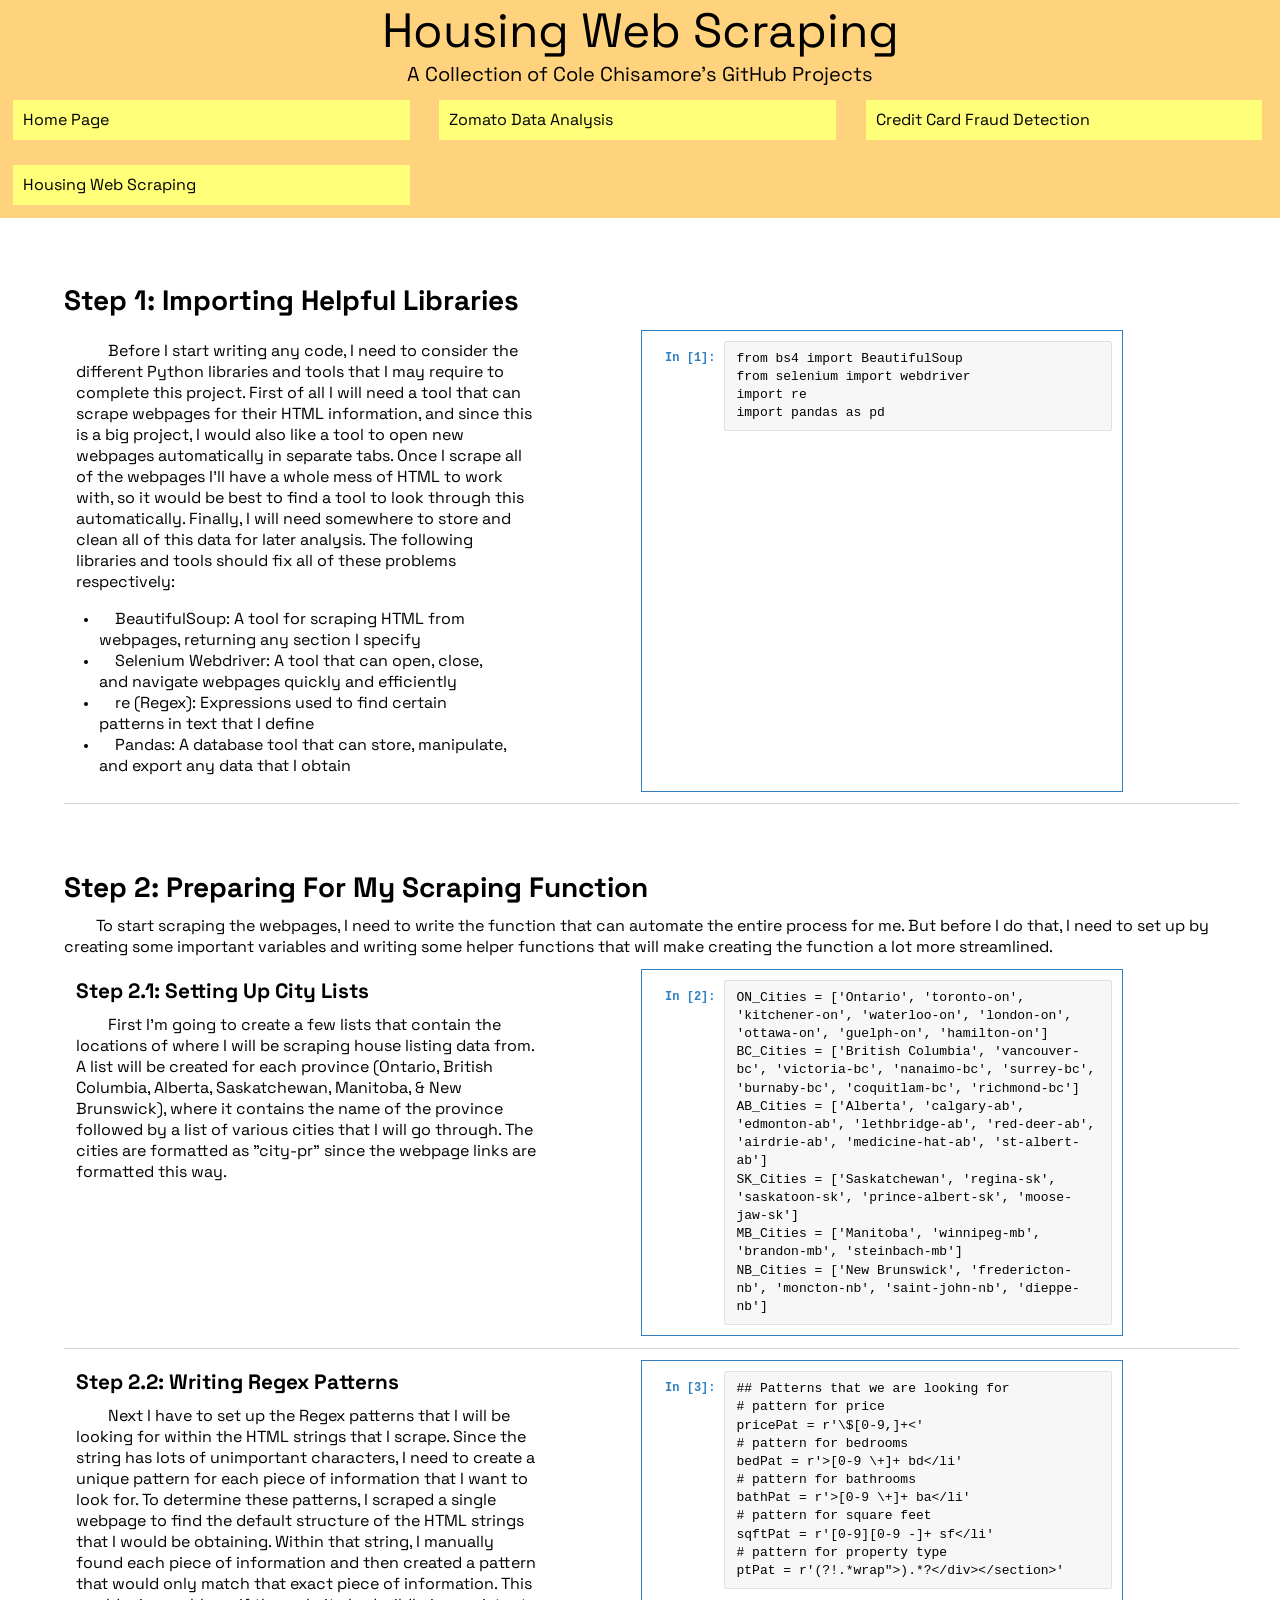
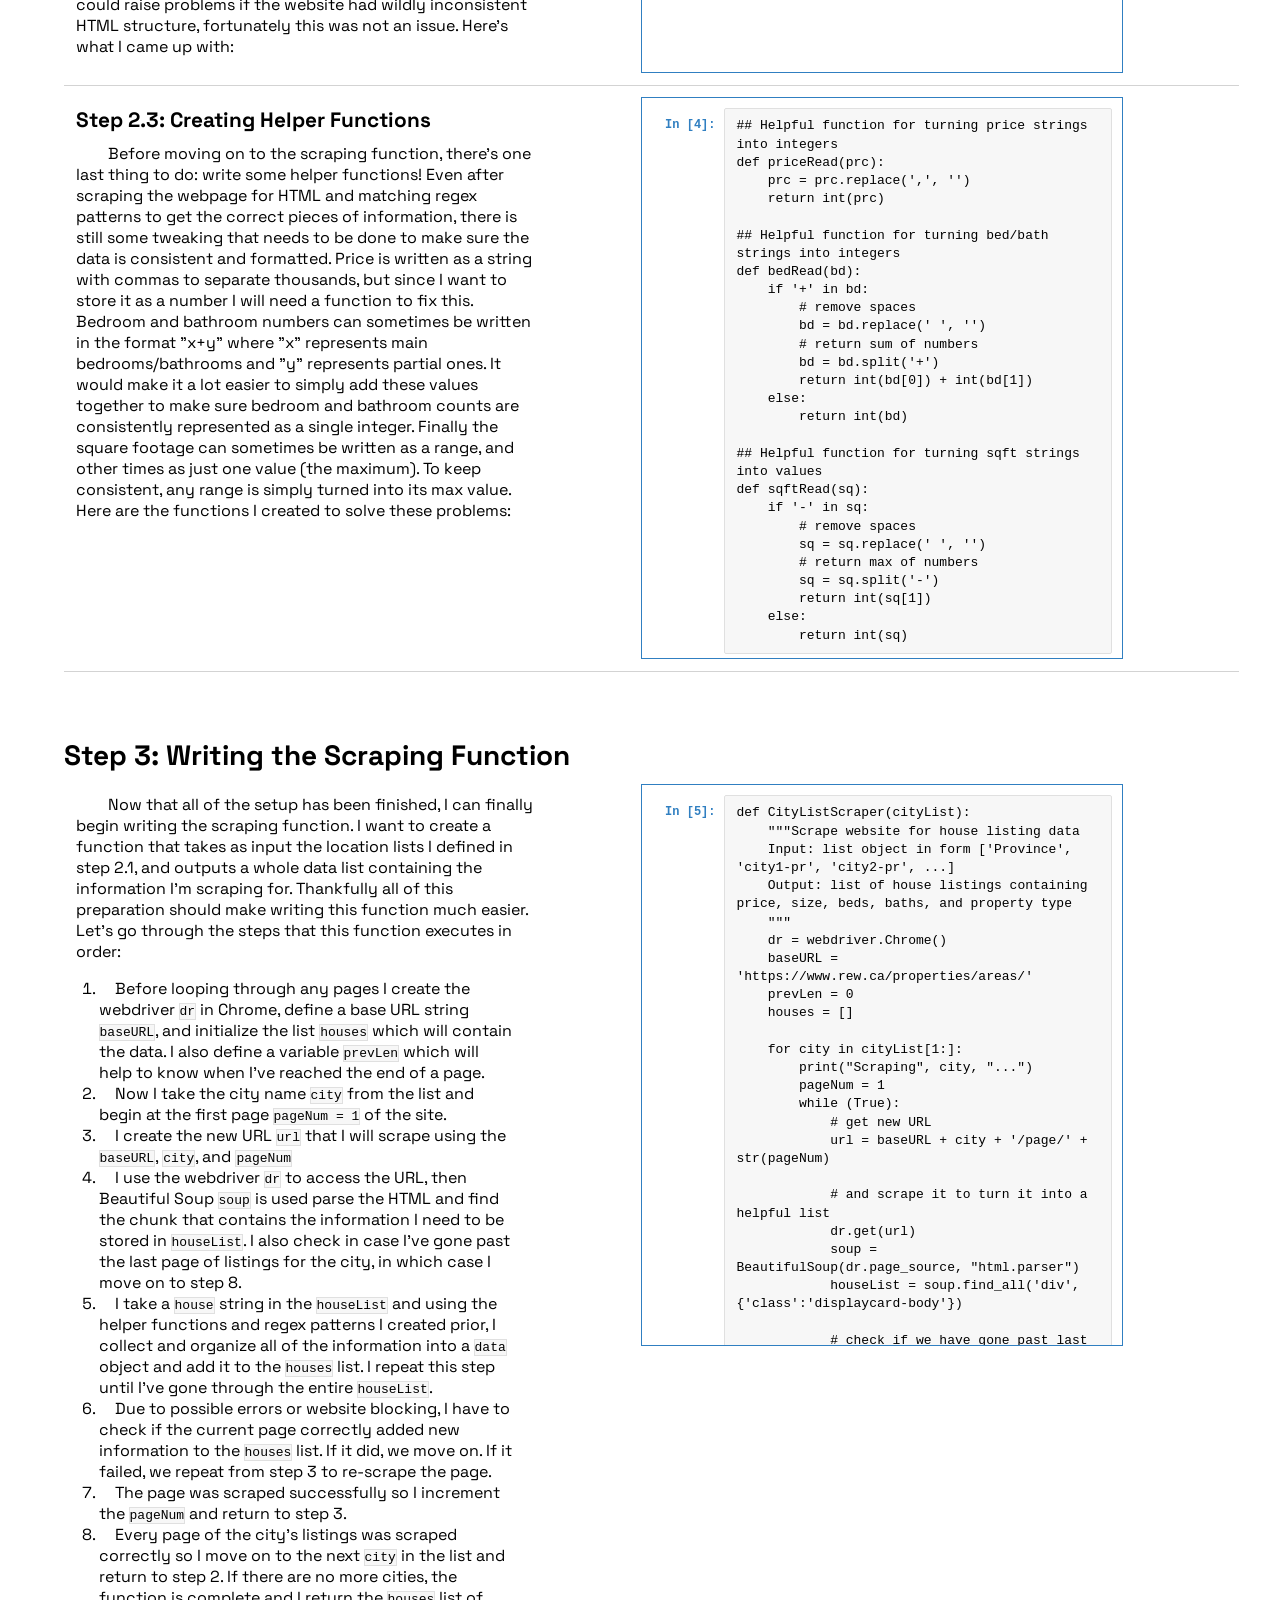
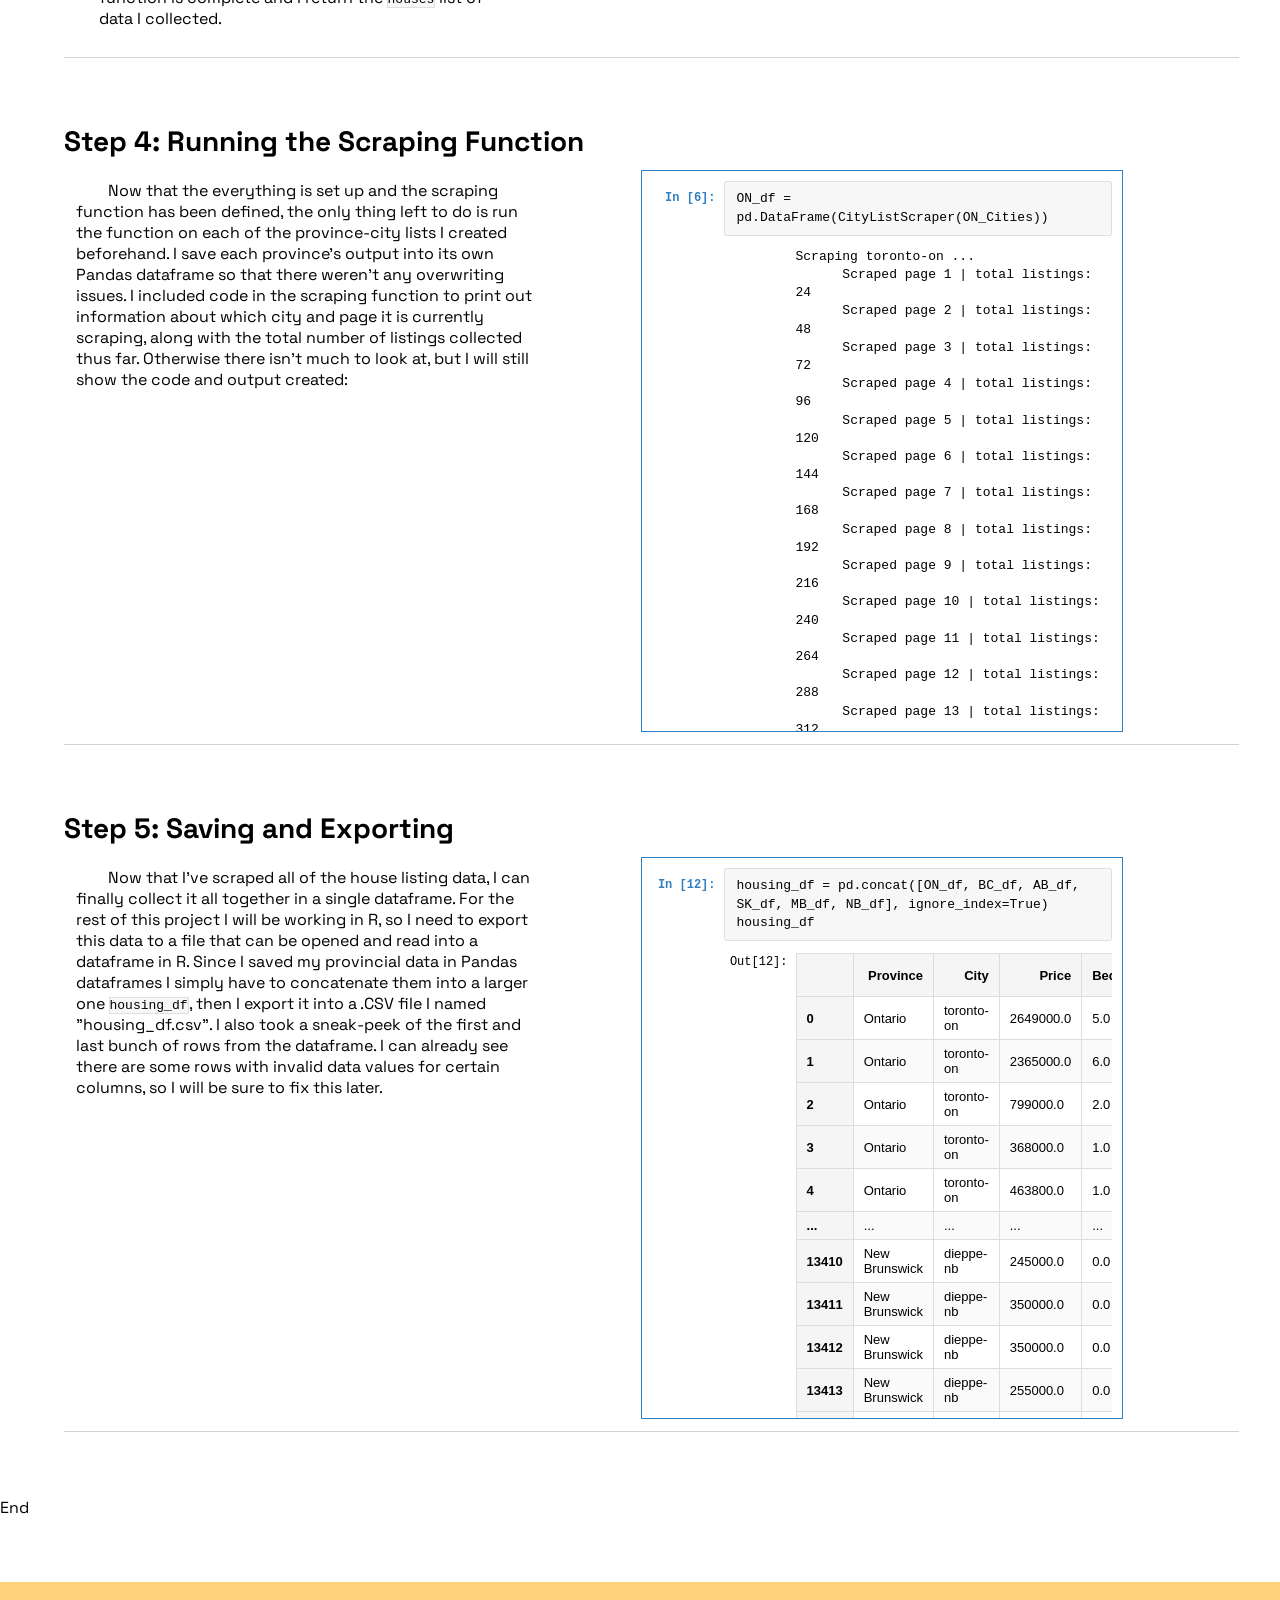
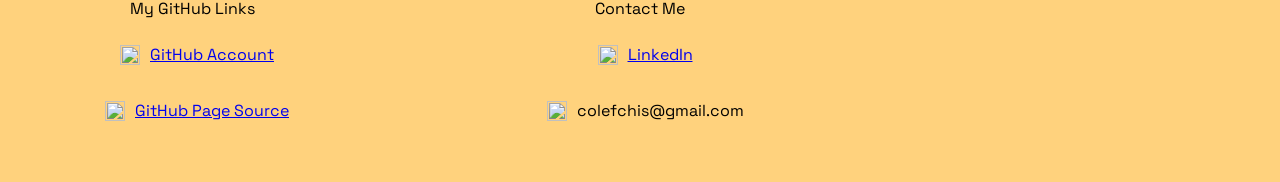
==== commit 5a06ca0c: "Updated linkage" ====
--- a/index.html
+++ b/index.html
@@ -6,22 +6,21 @@
     </head>
     <body>
         <header>
-            <div>
-                <div class="heading">
-                    <div class="logo"><img src="https://placehold.co/50x50"></div>
-                    Housing Web Scraping
-                </div>
-                <div class="subheading">A Collection of Cole Chisamore's GitHub Projects</div>
-            </div>
+            <div class="heading">
+                Housing Web Scraping
+            </div>
+            <div class="subheading">A Collection of Cole Chisamore's GitHub Projects</div>
             <nav class="nav">
                 <div class="menu">Menu</div>
                 <ul class="hidemenu hide">
-                    <li><a href="#art1">Zomato Data Analysis</a></li>
-                    <li><a href="#art2">Credit Card Fraud Detection</a></li>
-                    <li><a href="#art3">Housing Web Scraping</a></li>
+                    <li><a href="https://colefchisamore.github.io/">Home Page</a></li>
+                    <li><a href="https://colefchisamore.github.io/Zomato-Data-Analysis/">Zomato Data Analysis</a></li>
+                    <li><a href="https://colefchisamore.github.io/CreditCardFraud/">Credit Card Fraud Detection</a></li>
+                    <li><a href="https://colefchisamore.github.io/Housing-Web-Scraping/">Housing Web Scraping</a></li>
                 </ul>
             </nav>
         </header>
+
         <div class="main">
             <!-- Step 1 -->
             <div class="step">
@@ -1198,17 +1197,17 @@
         </div>
         <footer class="footer">
             <div class="col1">
-                Column 1
+                <p>My GitHub Links</p>
+                <p><img class="icon" src="https://cdn.pixabay.com/photo/2022/01/30/13/33/github-6980894_960_720.png">
+                    <a href="https://github.com/ColeFChisamore">GitHub Account</a></p>
+                <p><img class="icon" src="https://cdn.pixabay.com/photo/2022/01/30/13/33/github-6980894_960_720.png">
+                    <a href="https://github.com/ColeFChisamore/Housing-Web-Scraping">GitHub Page Source</a></p>
             </div>
             <div class="col2">
-                Column 2
-            </div>
-            <div class="col3">
-                <p>Contact</p>
+                <p>Contact Me</p>
                 <p><img class="icon" src="https://upload.wikimedia.org/wikipedia/commons/thumb/c/ca/LinkedIn_logo_initials.png/960px-LinkedIn_logo_initials.png?_=20140125013055">
                     <a href="https://www.linkedin.com/in/cole-chisamore/">LinkedIn</a></p>
-                <p>Contact</p>
-                <p>Contact</p>
+                <p><img class="icon" src="https://upload.wikimedia.org/wikipedia/commons/thumb/7/7e/Gmail_icon_%282020%29.svg/1280px-Gmail_icon_%282020%29.svg.png">colefchis@gmail.com</p>
             </div>
         </footer>
         <script src="app.js">
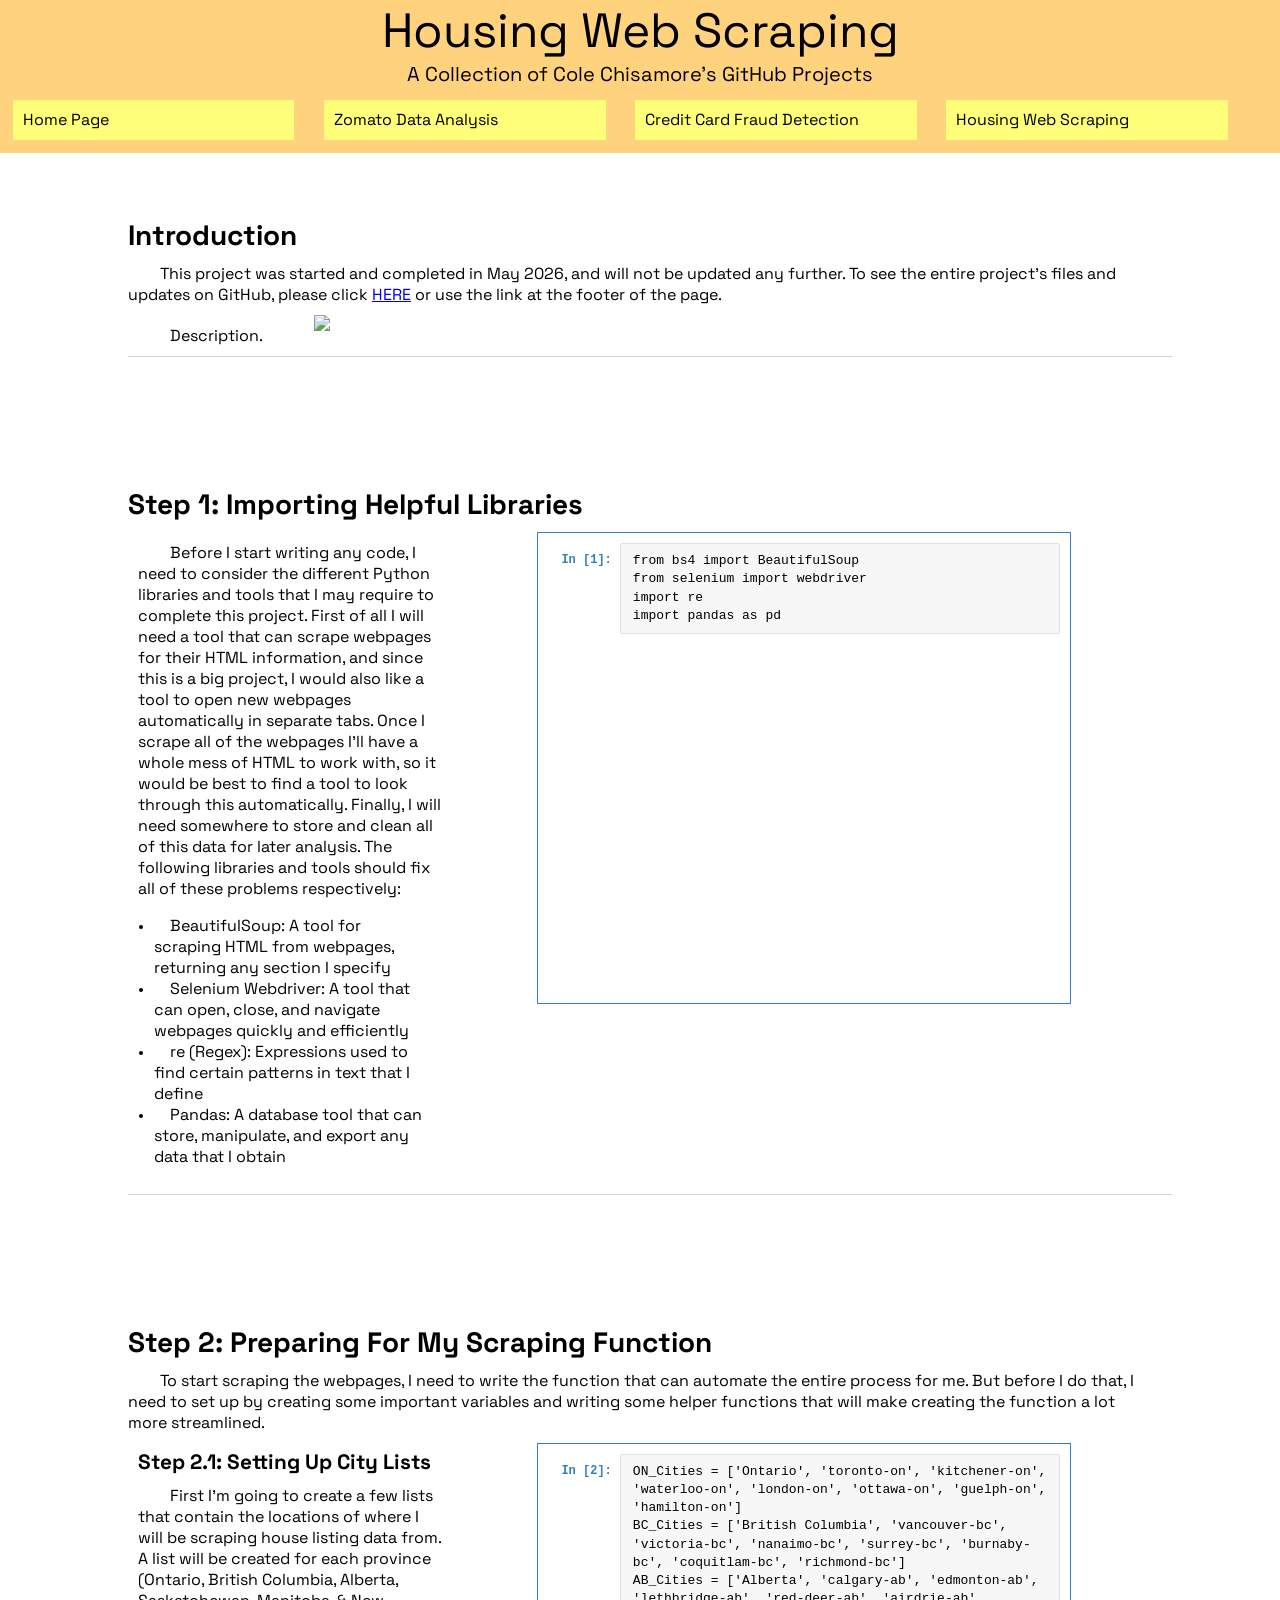
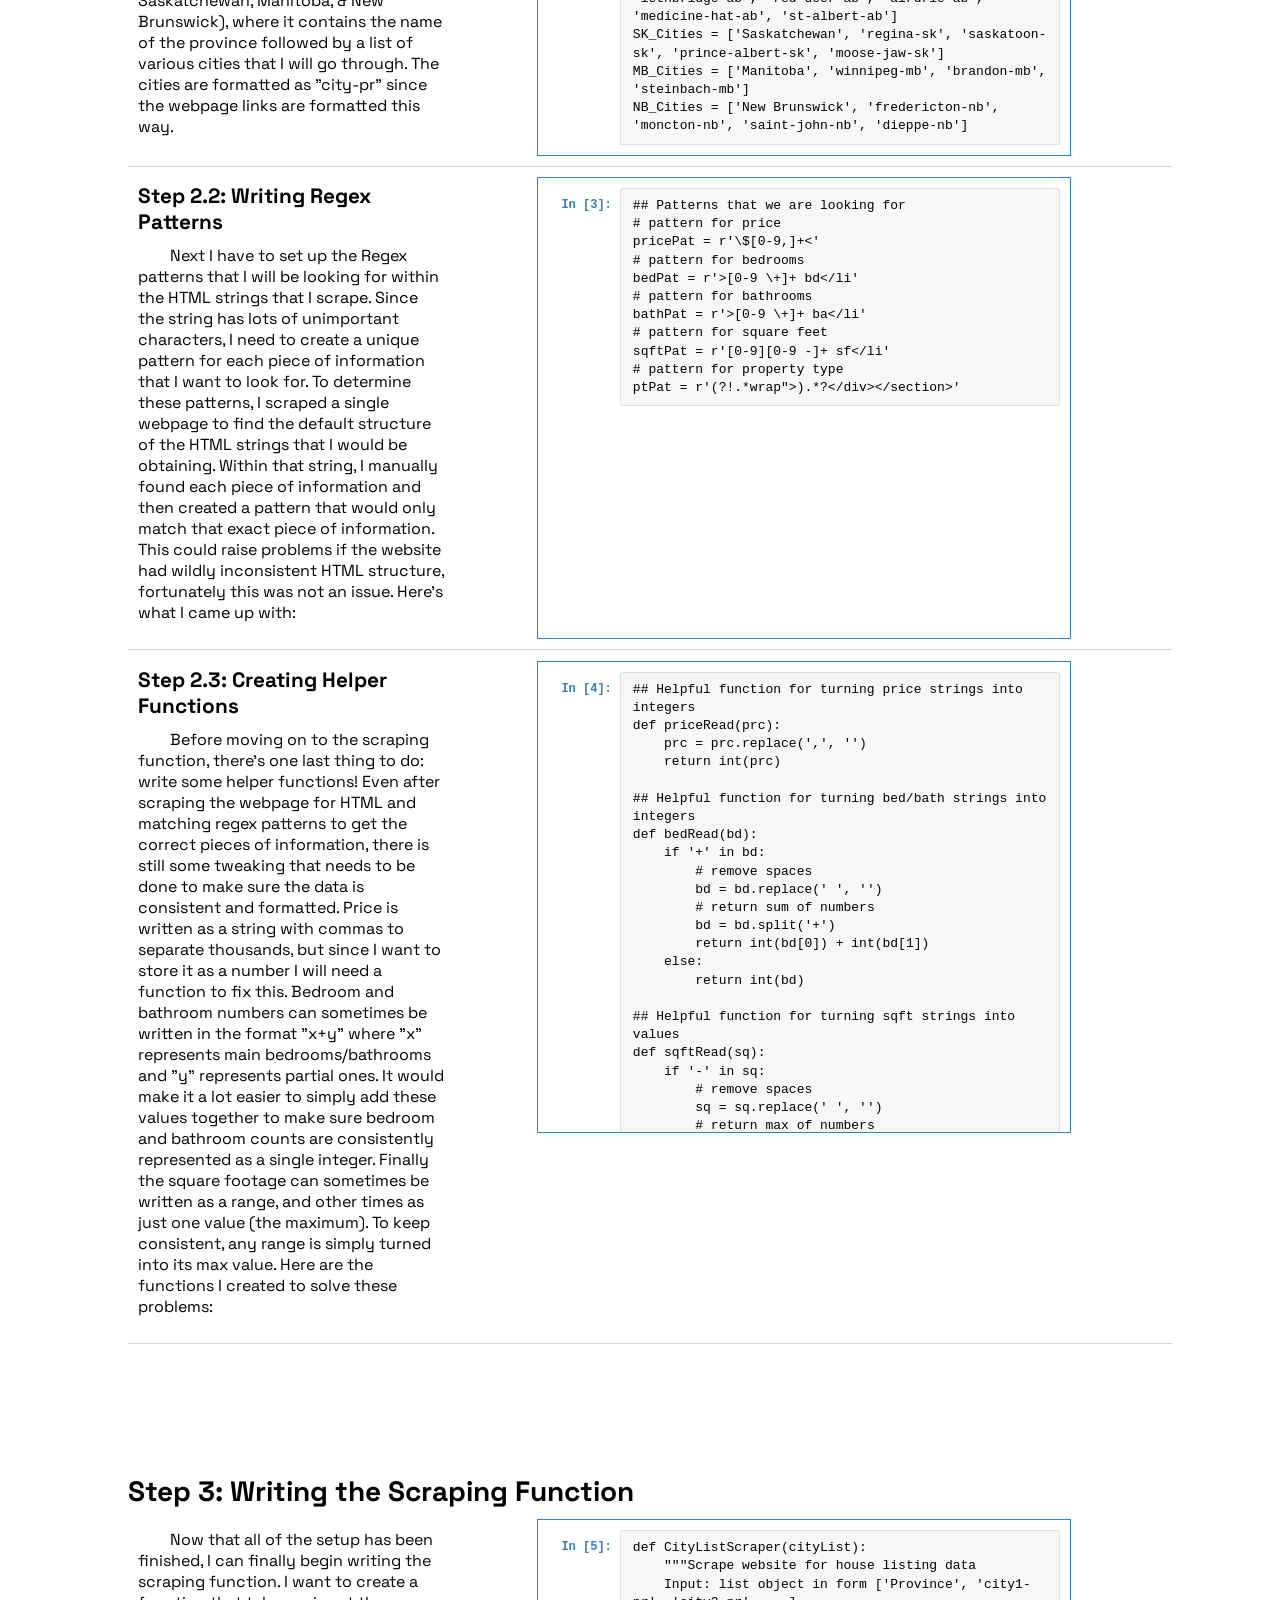
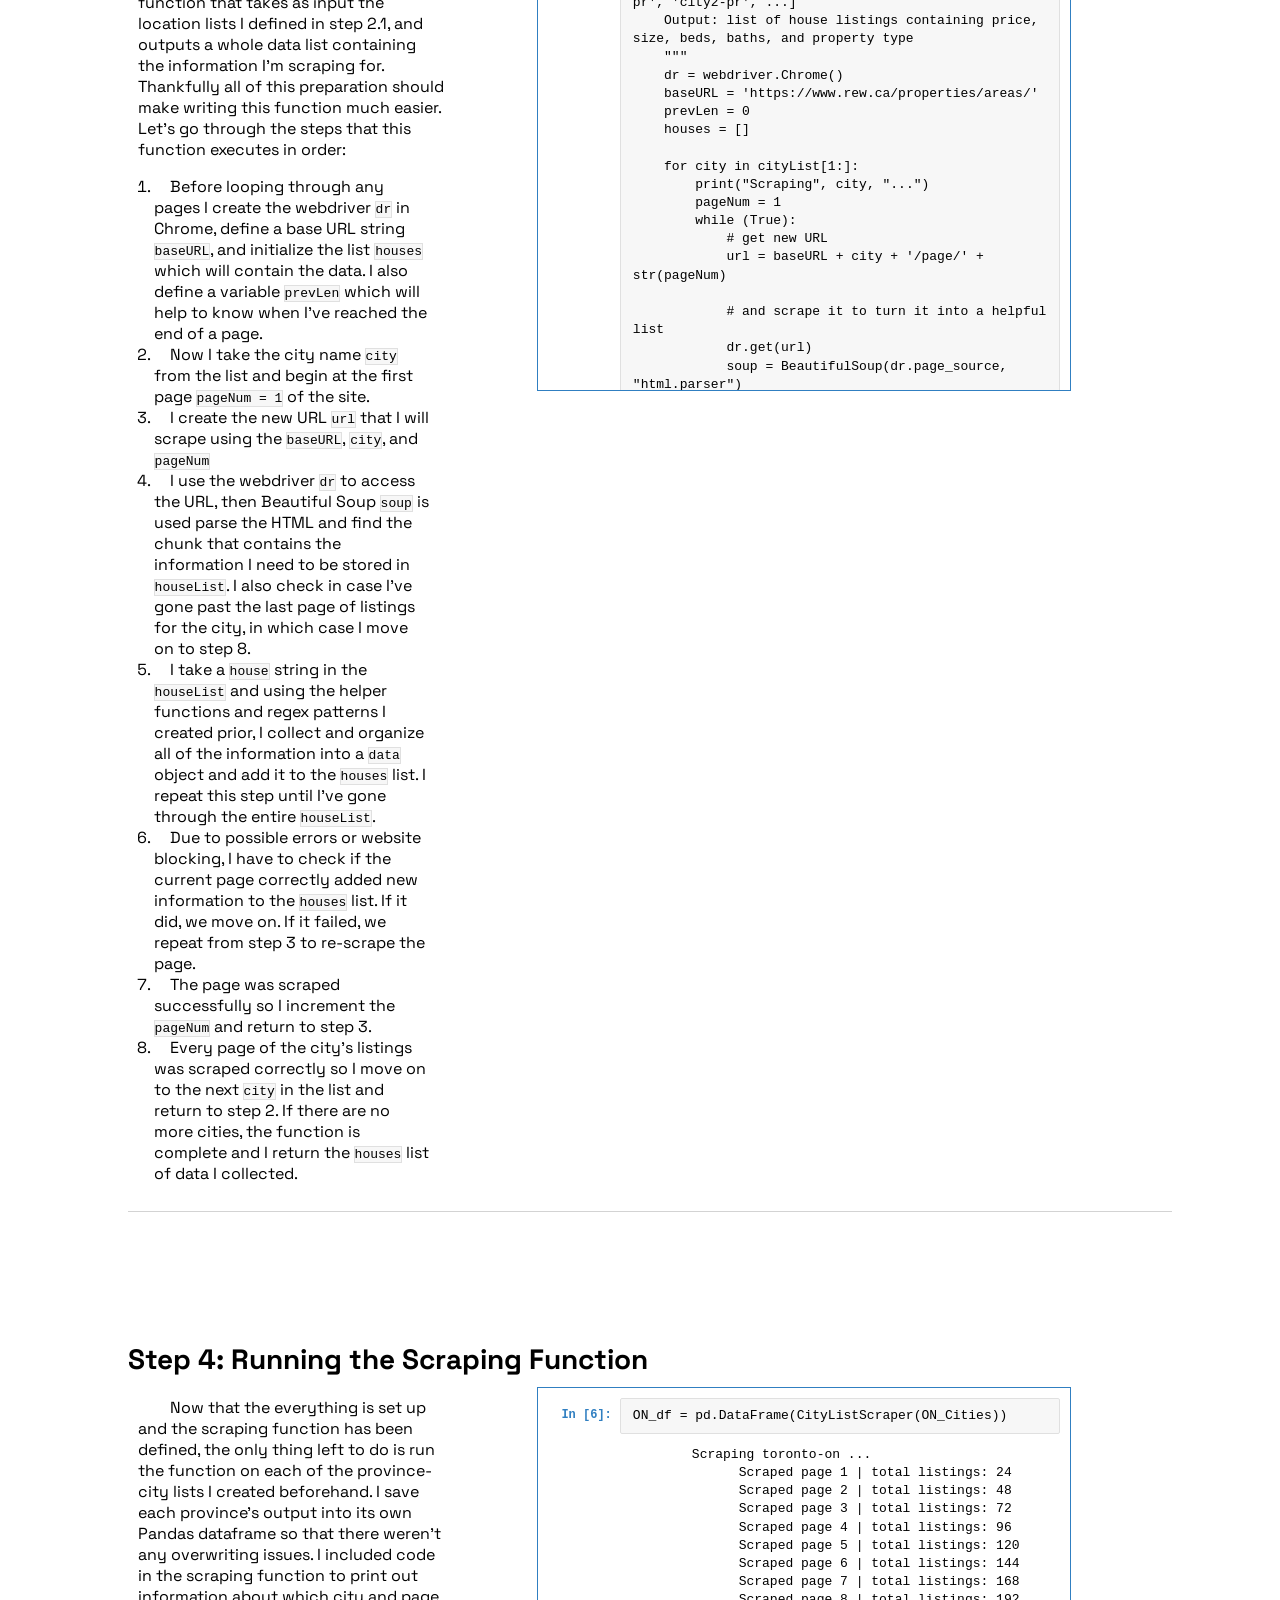
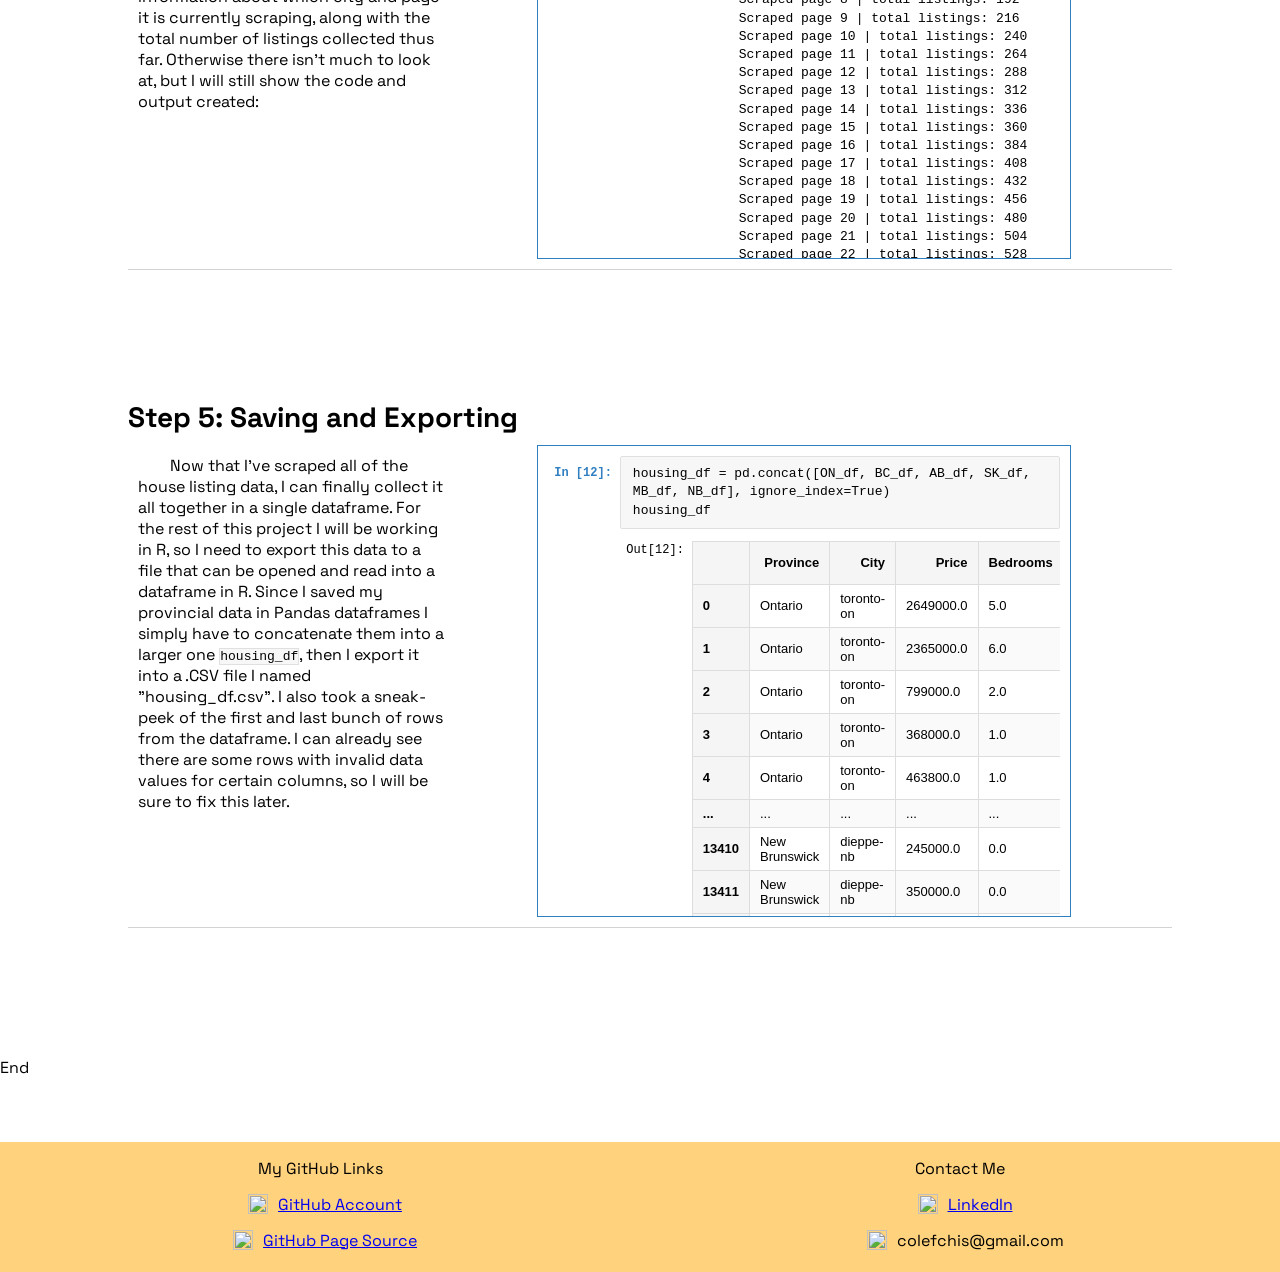
==== commit 03ec9889: "Added Intro Bones" ====
--- a/index.html
+++ b/index.html
@@ -22,8 +22,23 @@
         </header>
 
         <div class="main">
+            <div class="step">
+                <div class="name">Introduction</div>
+                <div class="explain">
+                    This project was started and completed in May 2026, and will not be updated any further. To see the entire project's files and updates on GitHub, please click <a href="https://github.com/ColeFChisamore/Housing-Web-Scraping">HERE</a> or use the link at the footer of the page.
+                </div>
+                <div class="section">
+                    <div class="explain">
+                        Description.
+                    </div>
+                    <img class="image" src="https://assets.entrepreneur.com/content/3x2/2000/20150622231001-for-sale-real-estate-home-house.jpeg">
+                </div>
+
+            </div>
+
+            
             <!-- Step 1 -->
-            <div class="step">
+        <div class="step">
             <div class="name">Step 1: Importing Helpful Libraries</div>
             <div class="section">
             <div class="text">
--- a/style.css
+++ b/style.css
@@ -82,7 +82,7 @@
 header nav ul li{
     display:inline-block;
     background-color: var(--color1);
-    width:31%;
+    width: 22%;
     margin:1%;
 }
 /* Navigation Bar Links
@@ -129,6 +129,11 @@
     float:left;
     padding:10px;
 }
+.main .image{
+    width:50%;
+    padding:0% 5%;
+}
+
 
 /* Main Articles
 - pad around by 10px
@@ -137,7 +142,7 @@
 */
 .main .step{
     border-bottom:white solid 1px;
-    padding:0% 5% 5%;
+    padding:0% 10% 10%;
 }
 
 
@@ -331,7 +336,7 @@
 
 
 .footer{
-    height:200px;
+    height:130px;
     background-color: var(--color2);
     text-align:center;
 }
@@ -345,17 +350,14 @@
     display: flex;
     justify-content: center;
     align-items: center;
-}
-.col1,.col3{
-    width:30%;
-}
-.col2{
-    width:40%;
+    height:20px;
+}
+.col1,.col2{
+    width:50%;
 }
 .hide{
     display:block;
 }
-
 .footer .icon{
     width:20px;
     height:20px;
@@ -363,7 +365,7 @@
 }
 
 /* 
-Changes are made when the width of the page is less than 740px 
+Changes are made when the width of the page is less than 1200px 
 */
 @media all and (max-width:1200px){
     /* Navigation list items change orientation and center*/
@@ -383,11 +385,15 @@
     .step .notebook-container{
         max-height:50vh;
     }
+    .main .image{
+        width:100%;
+        padding:5%;
+    }
 }
 
 
 /* 
-Changes are made when the width of the page is more than 1000px 
+Changes are made when the width of the page is more than 1200px 
 */
 @media all and (min-width:1200px){
 
@@ -401,26 +407,29 @@
     .step .text{
         display:flex;
         flex-direction:column;
-        width:40%;
+        width:30%;
     }
 
     .step .notebook-container{
-        width:40%;
-        max-height:60vh;
-    }
-}
-
-
-
-
-
-
-
-
-
-
-
-
-
-
-
+        width:50%;
+        max-height:50vh;
+    }
+    .step .long{
+        max-height:100vh;
+    }
+}
+
+
+
+
+
+
+
+
+
+
+
+
+
+
+
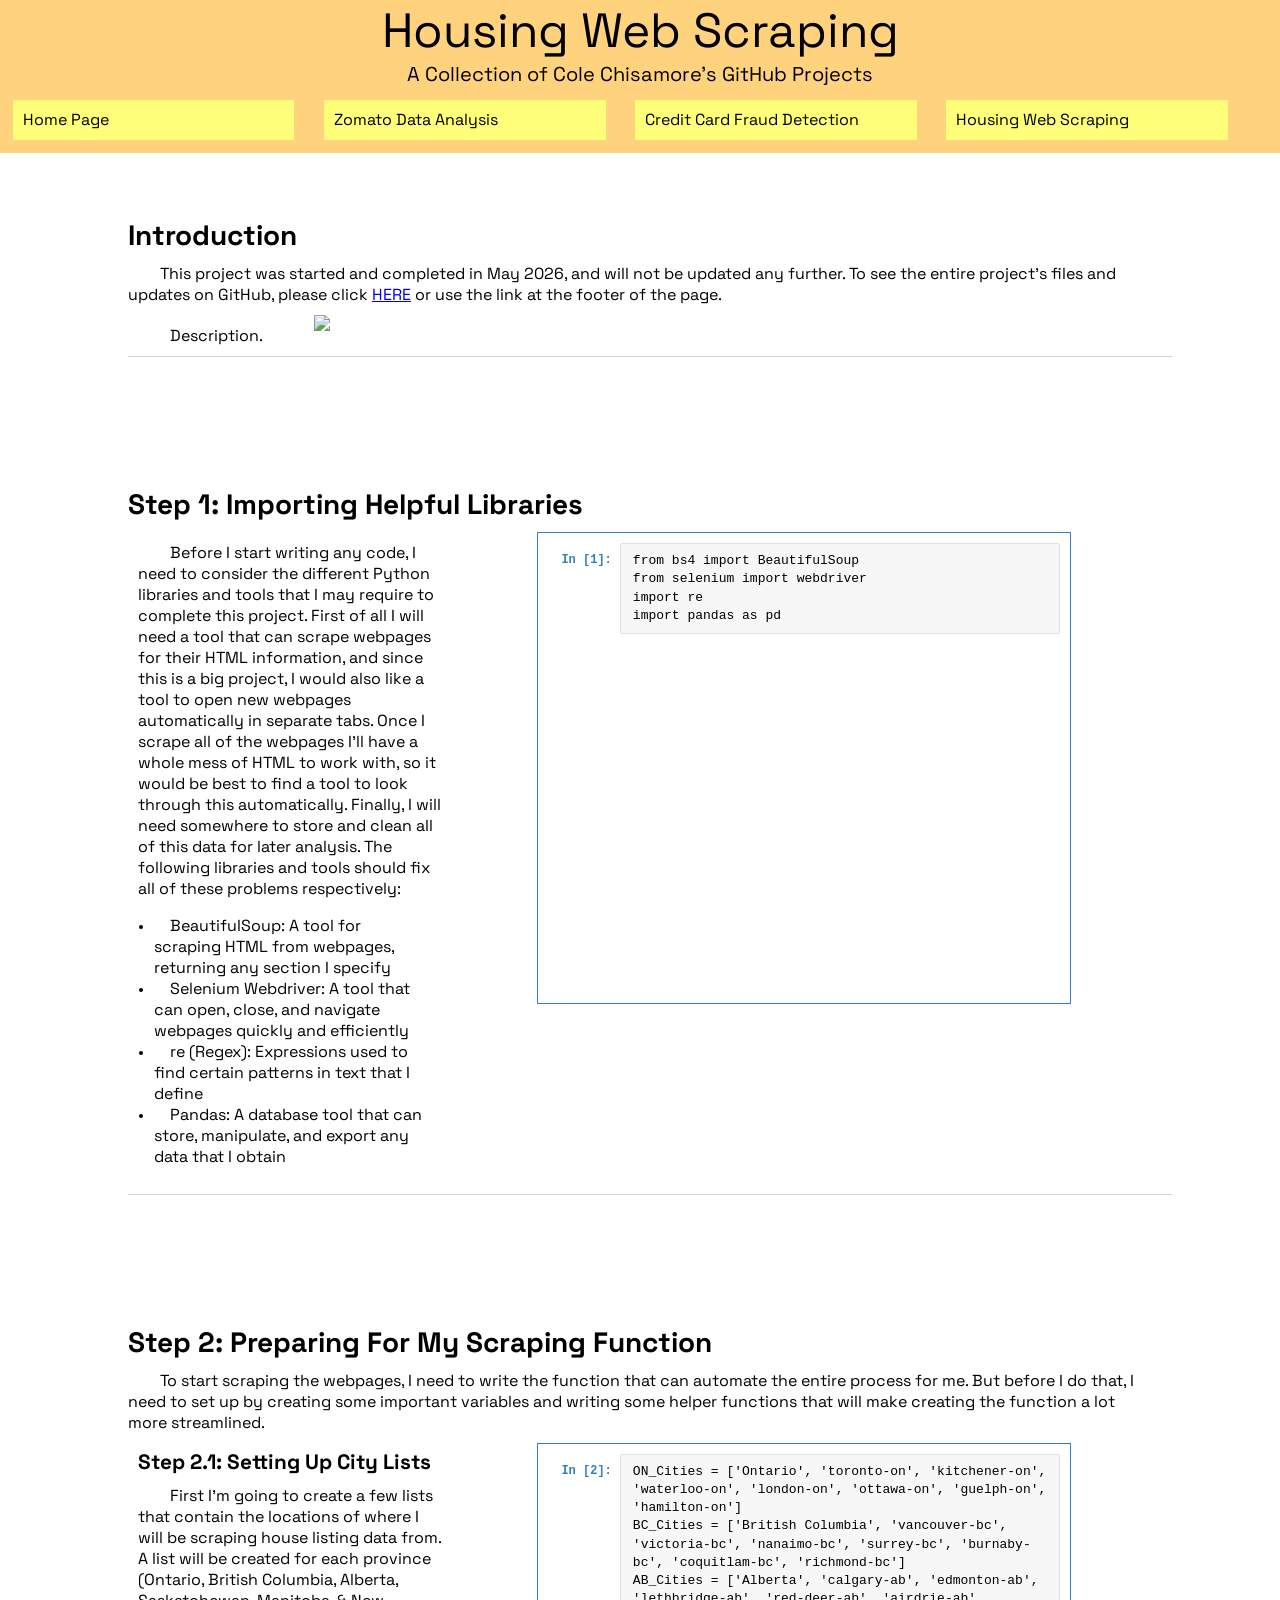
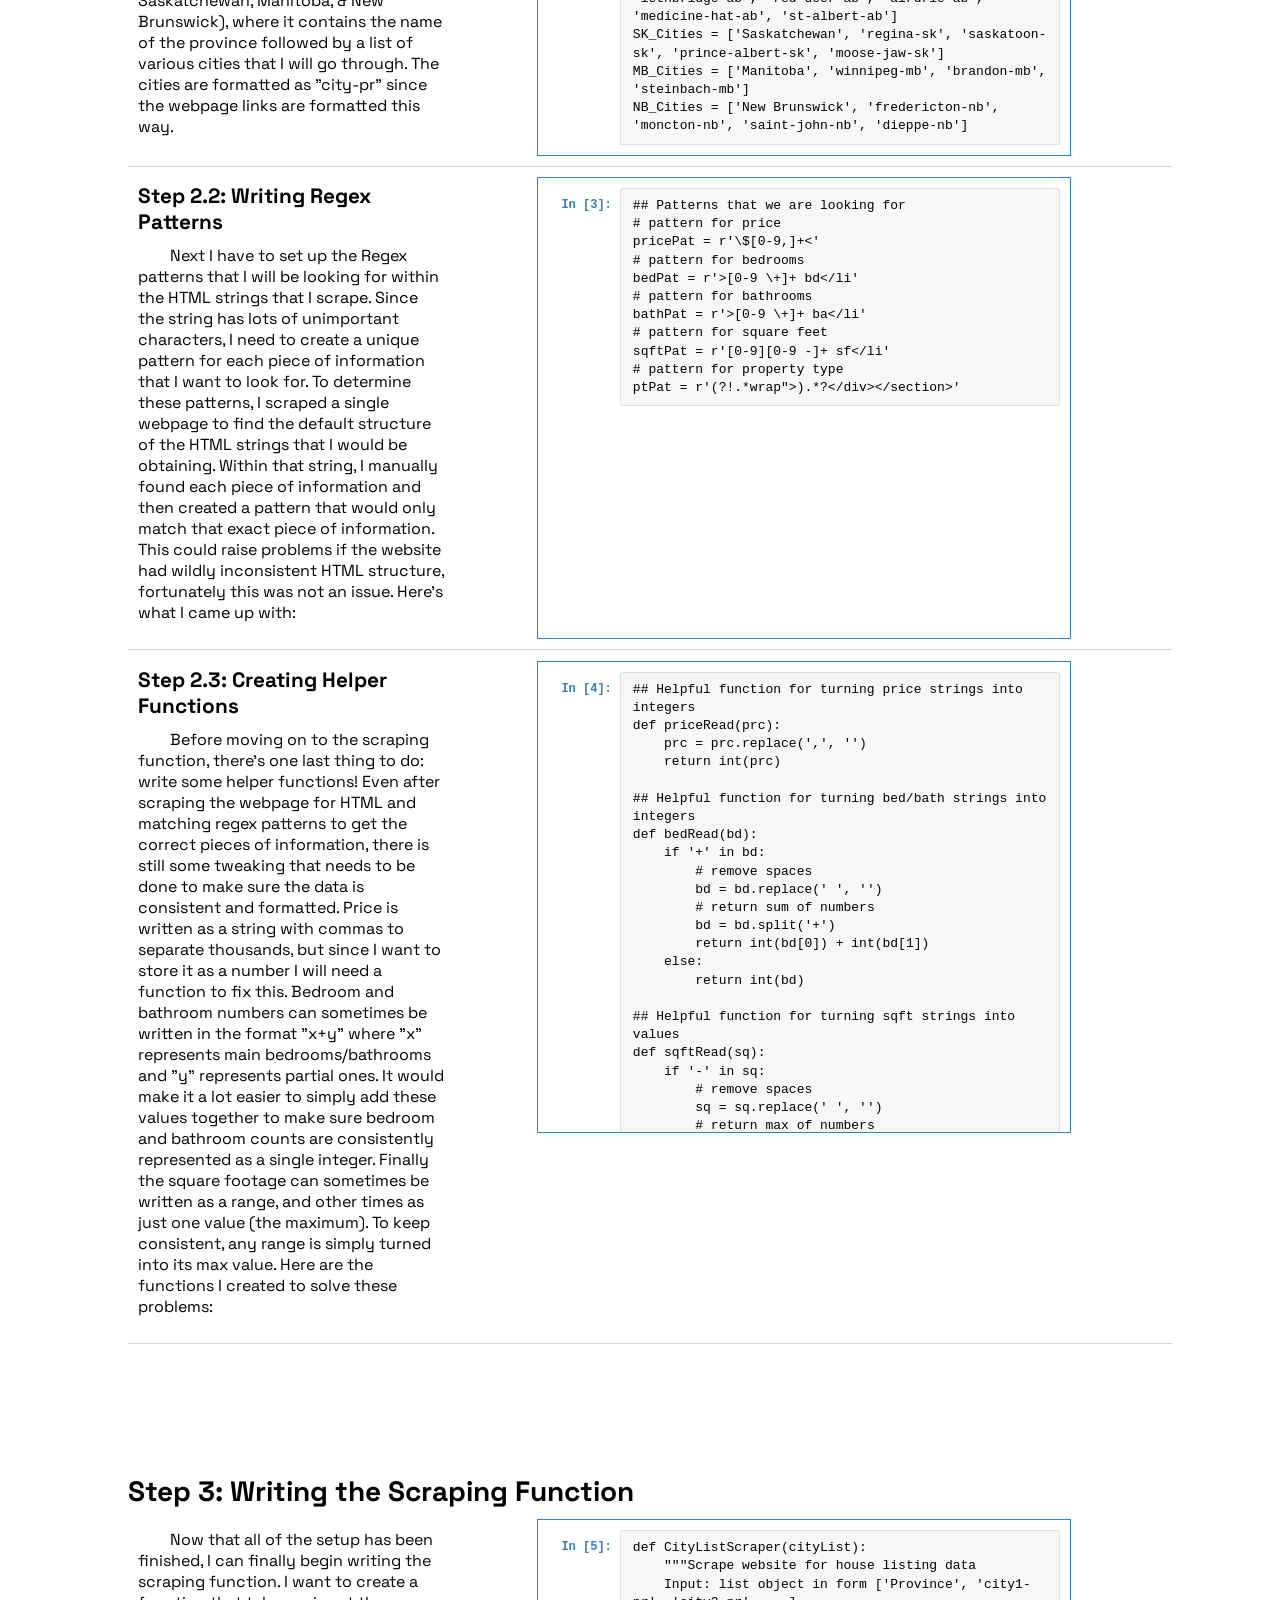
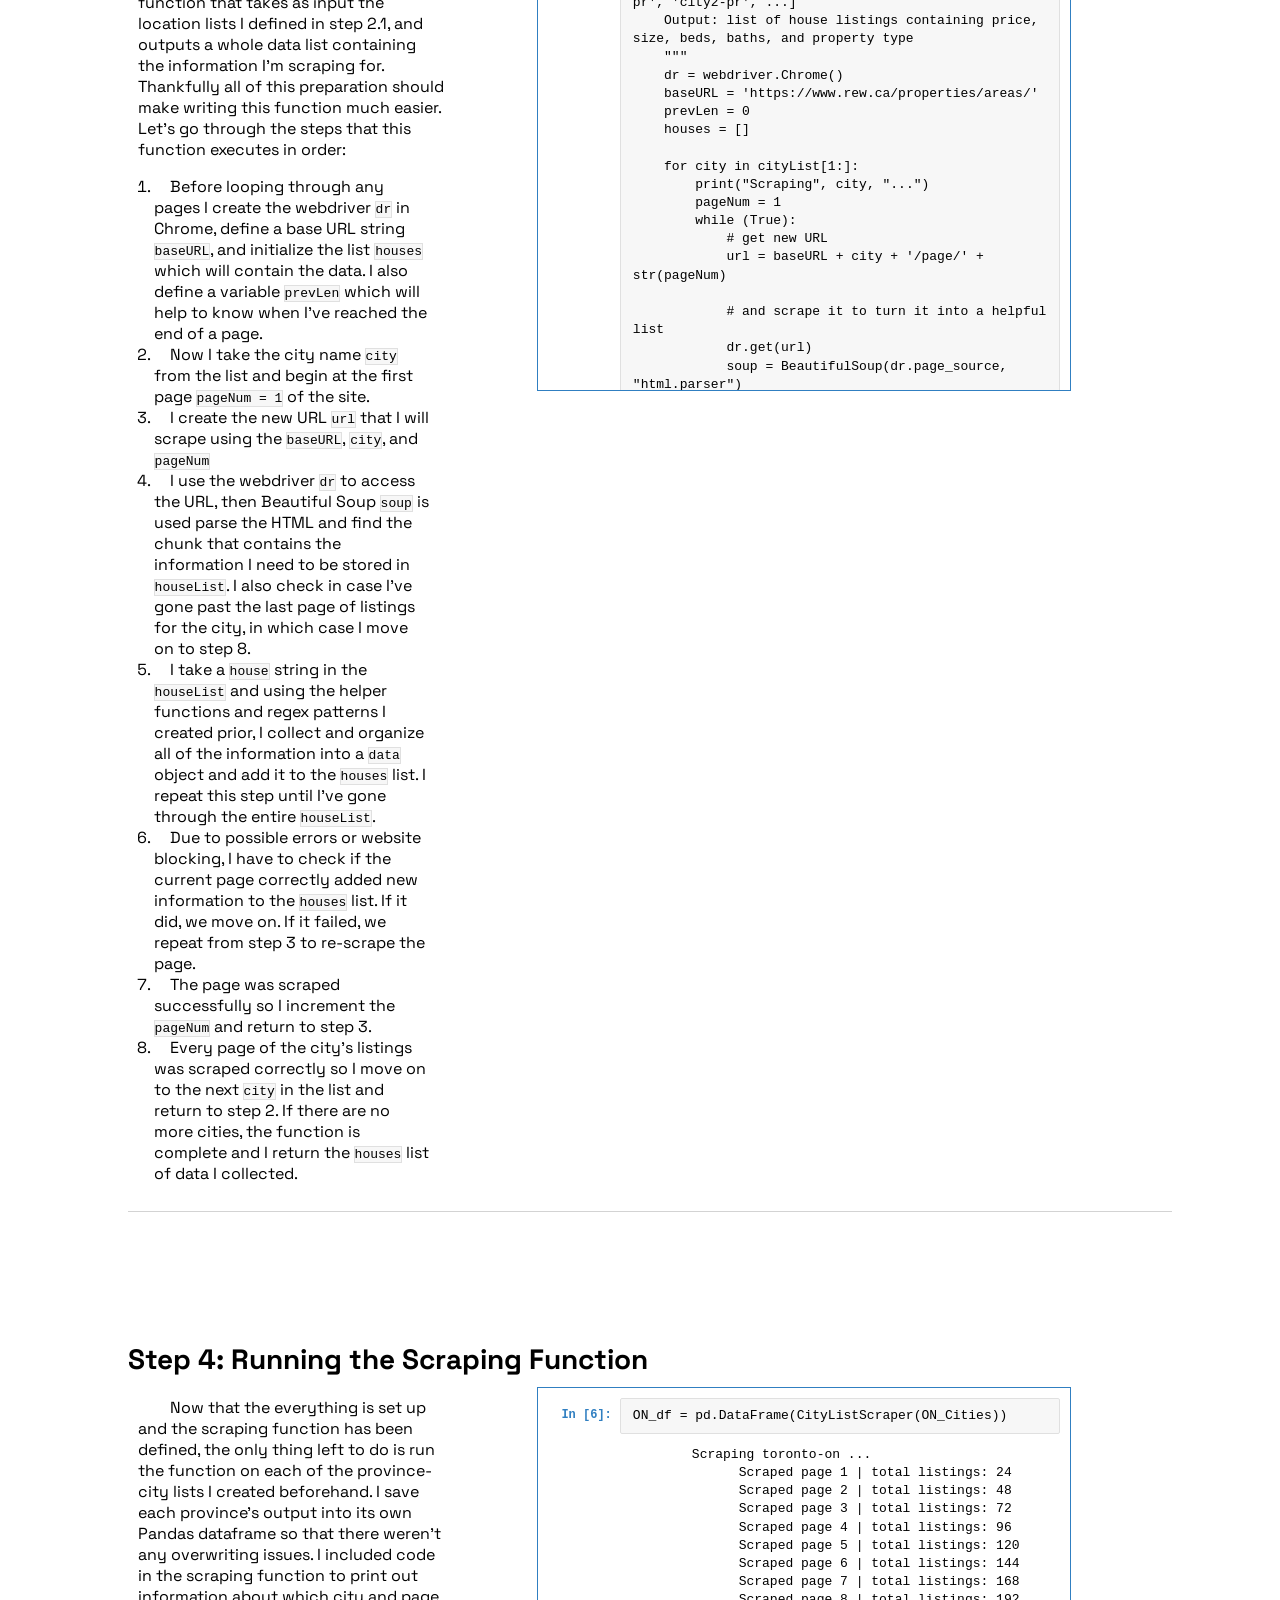
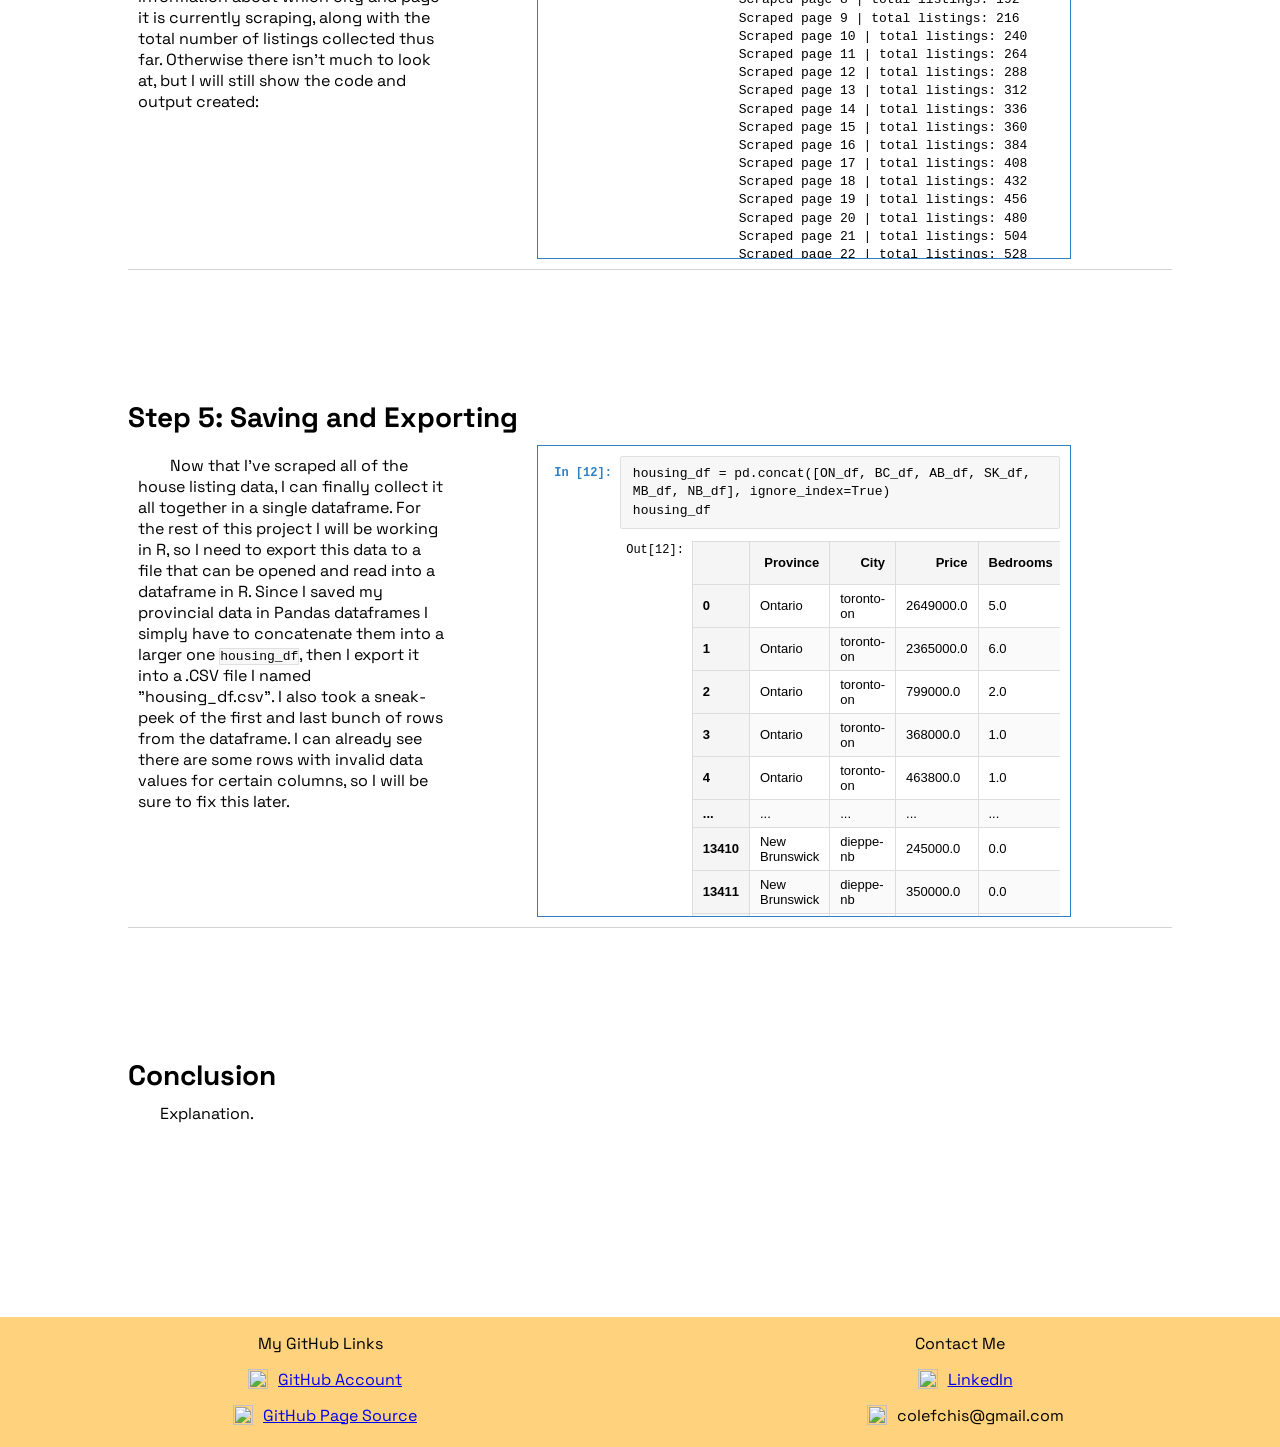
==== commit d3143132: "Add conclusion bones" ====
--- a/index.html
+++ b/index.html
@@ -1207,9 +1207,14 @@
         </div>
         </div>
 
-
-        End
-        </div>
+        <div class="step">
+            <div class="name">Conclusion</div>
+            <div class="explain">
+                Explanation.
+            </div>
+        </div>
+        </div>
+        
         <footer class="footer">
             <div class="col1">
                 <p>My GitHub Links</p>
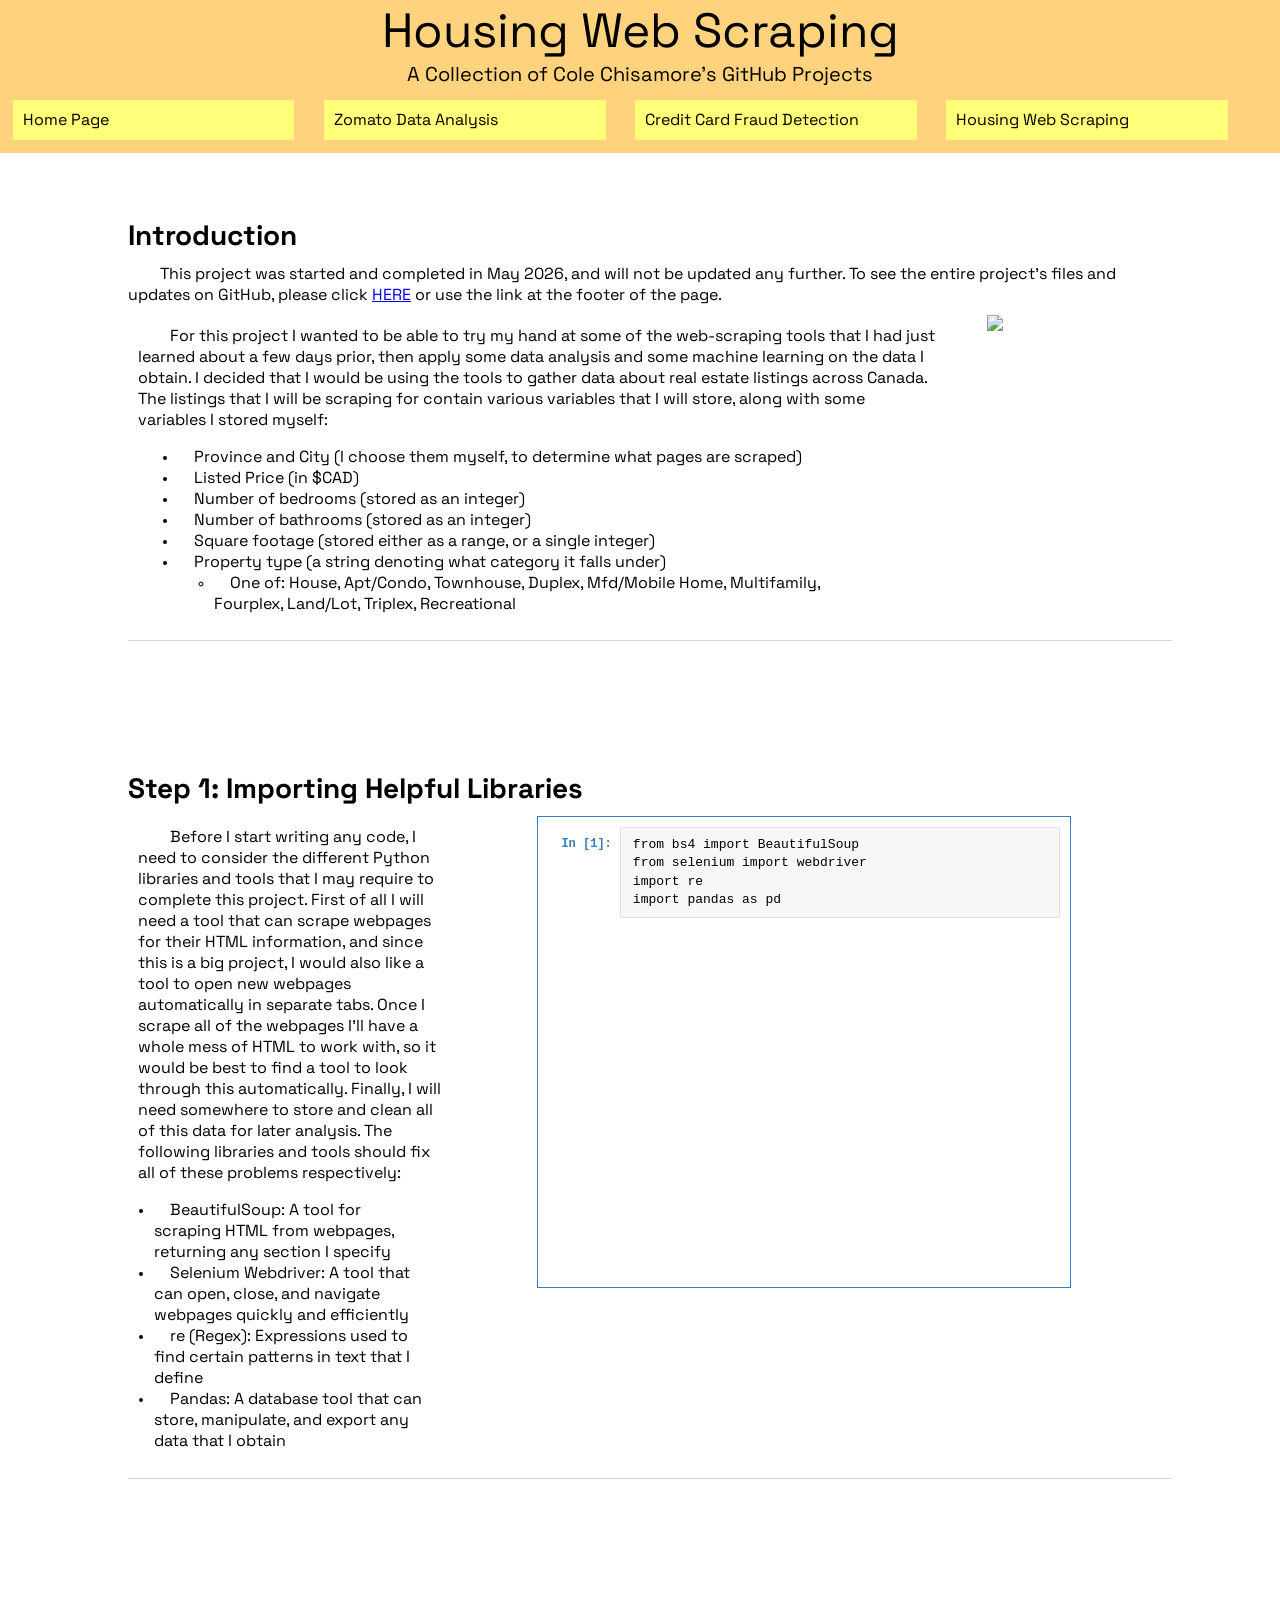
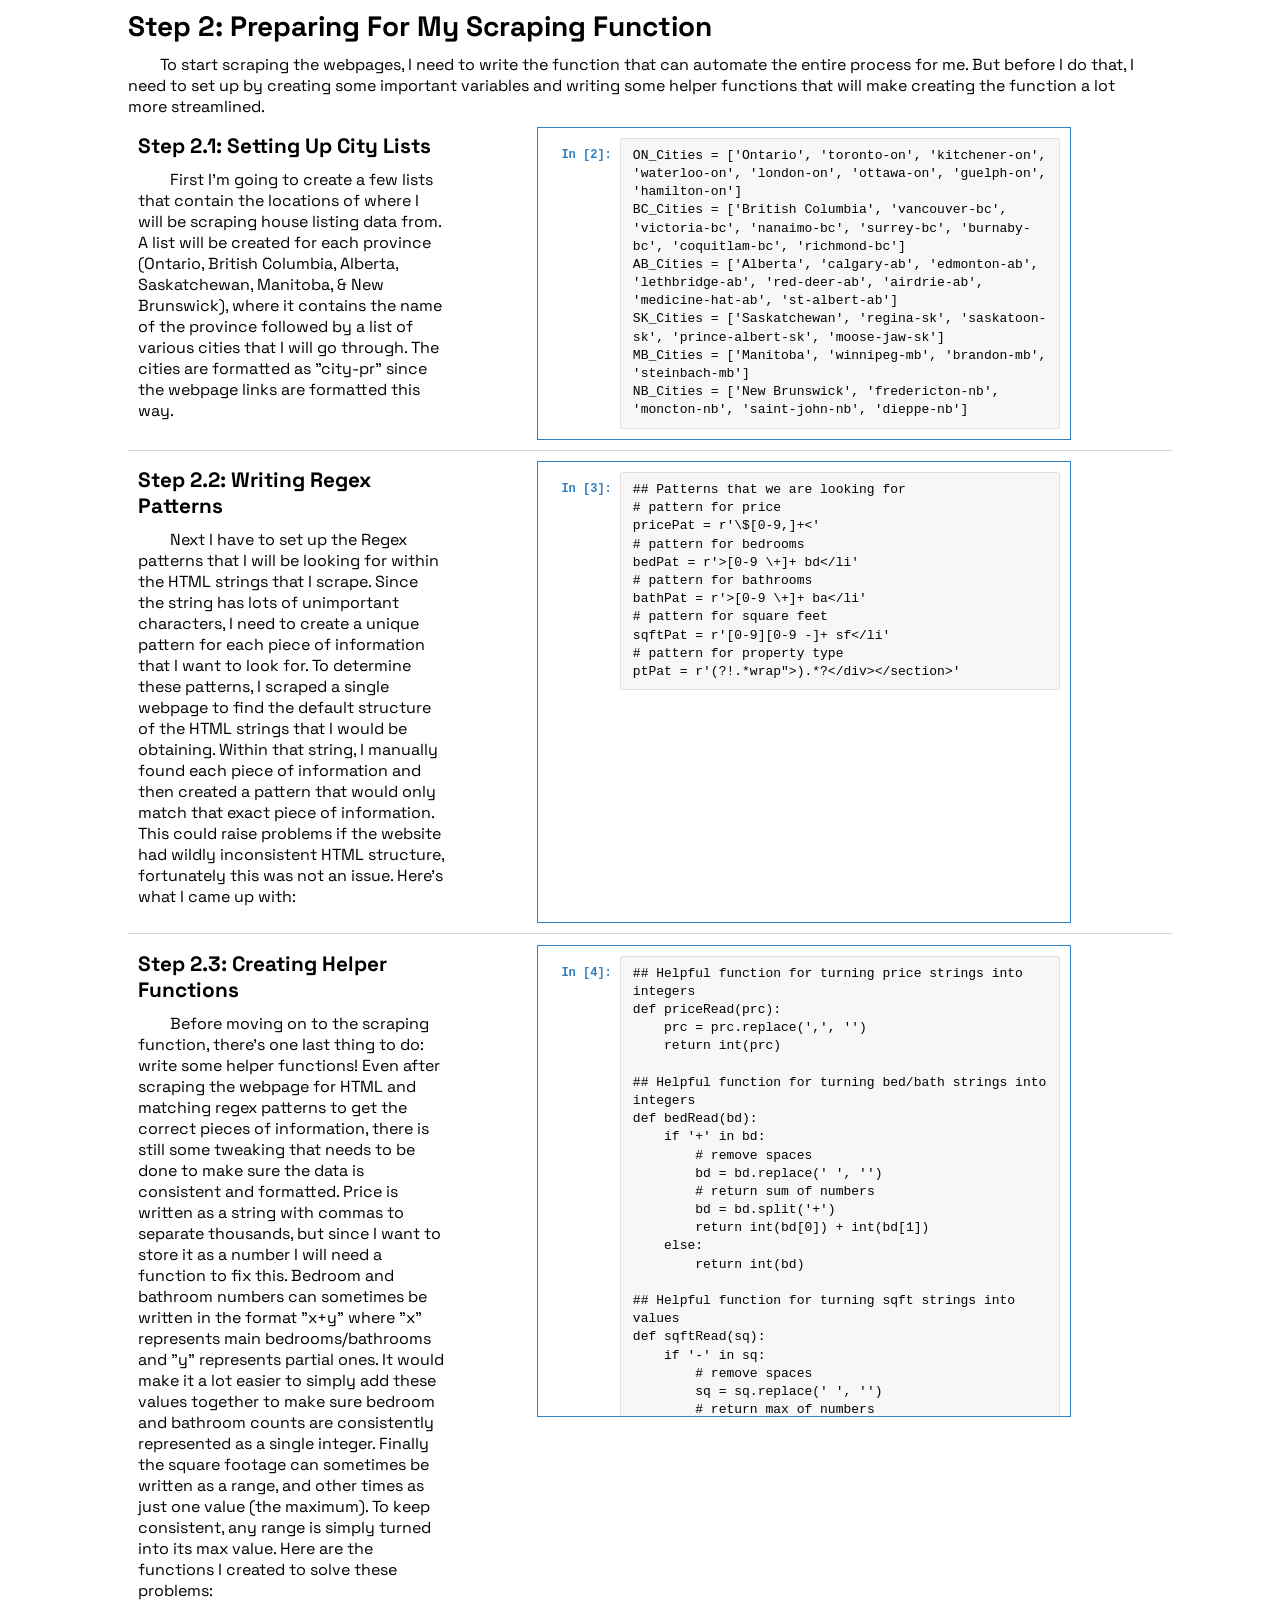
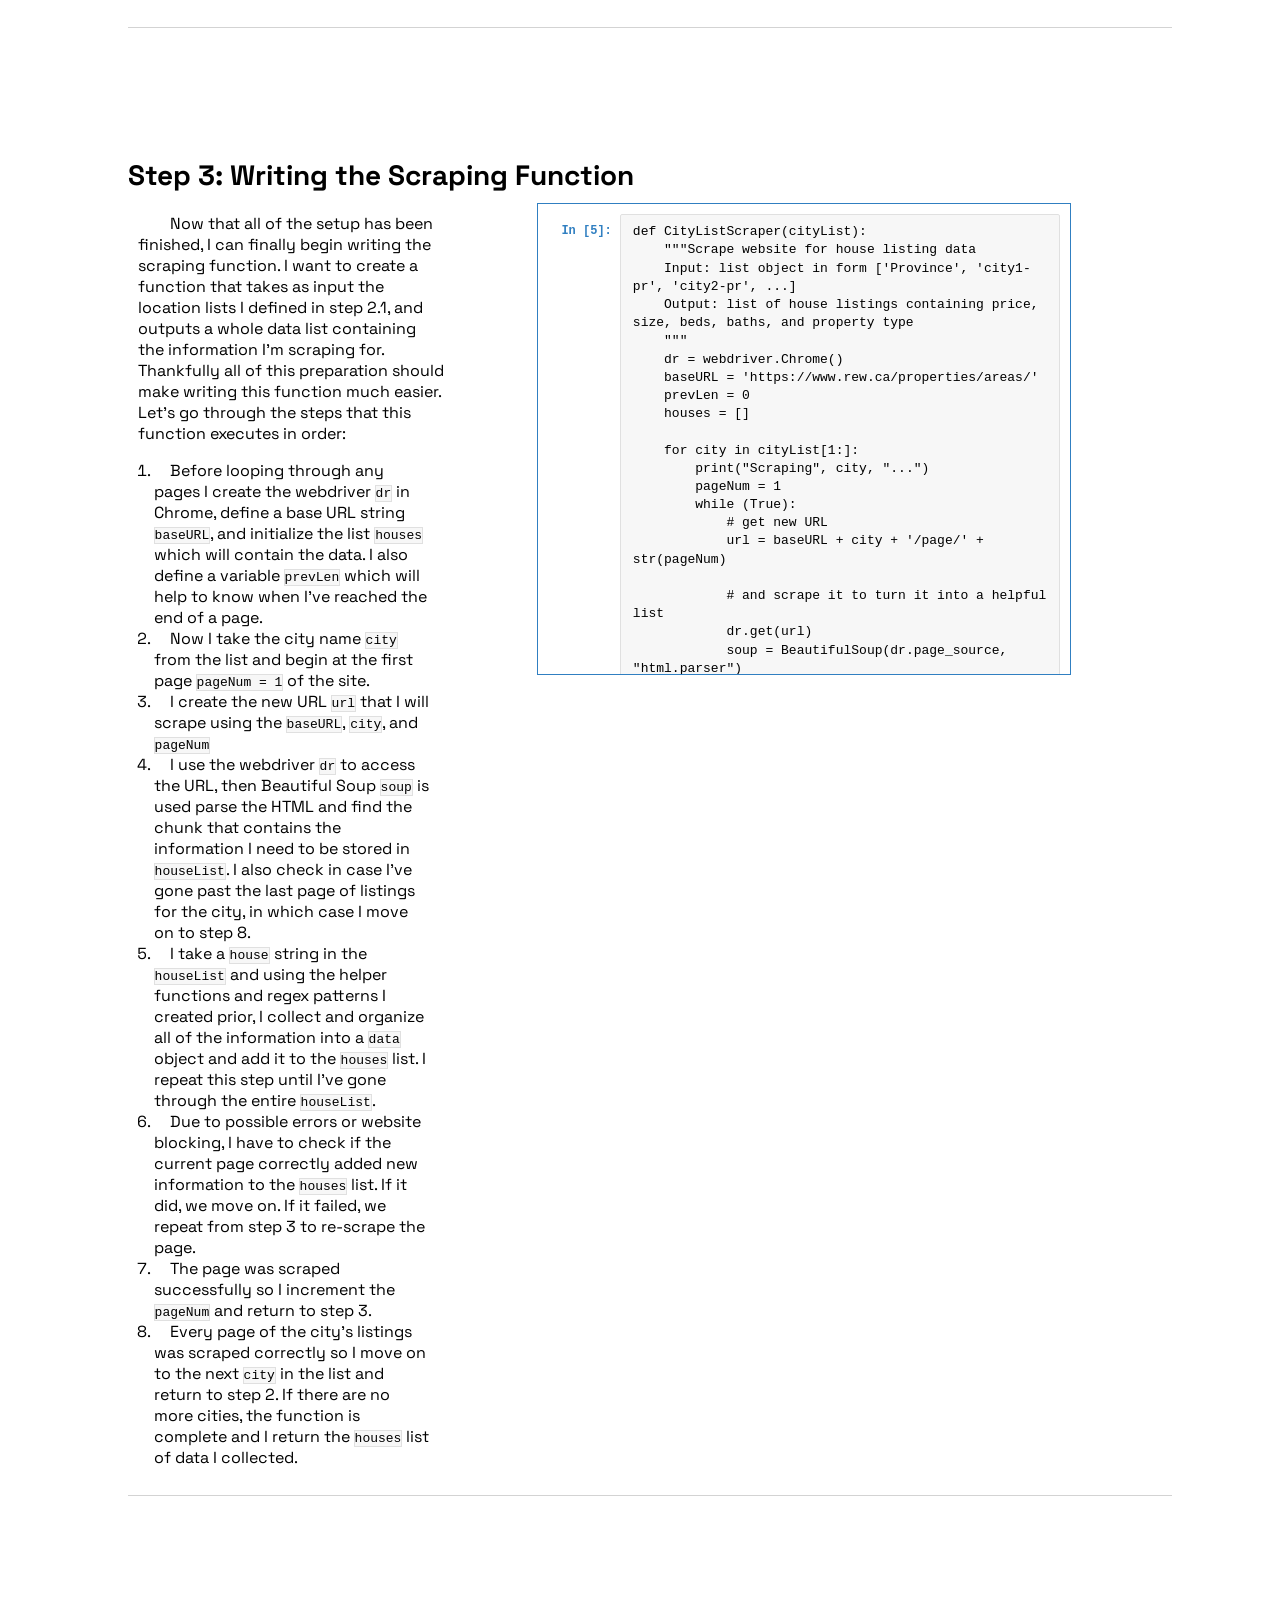
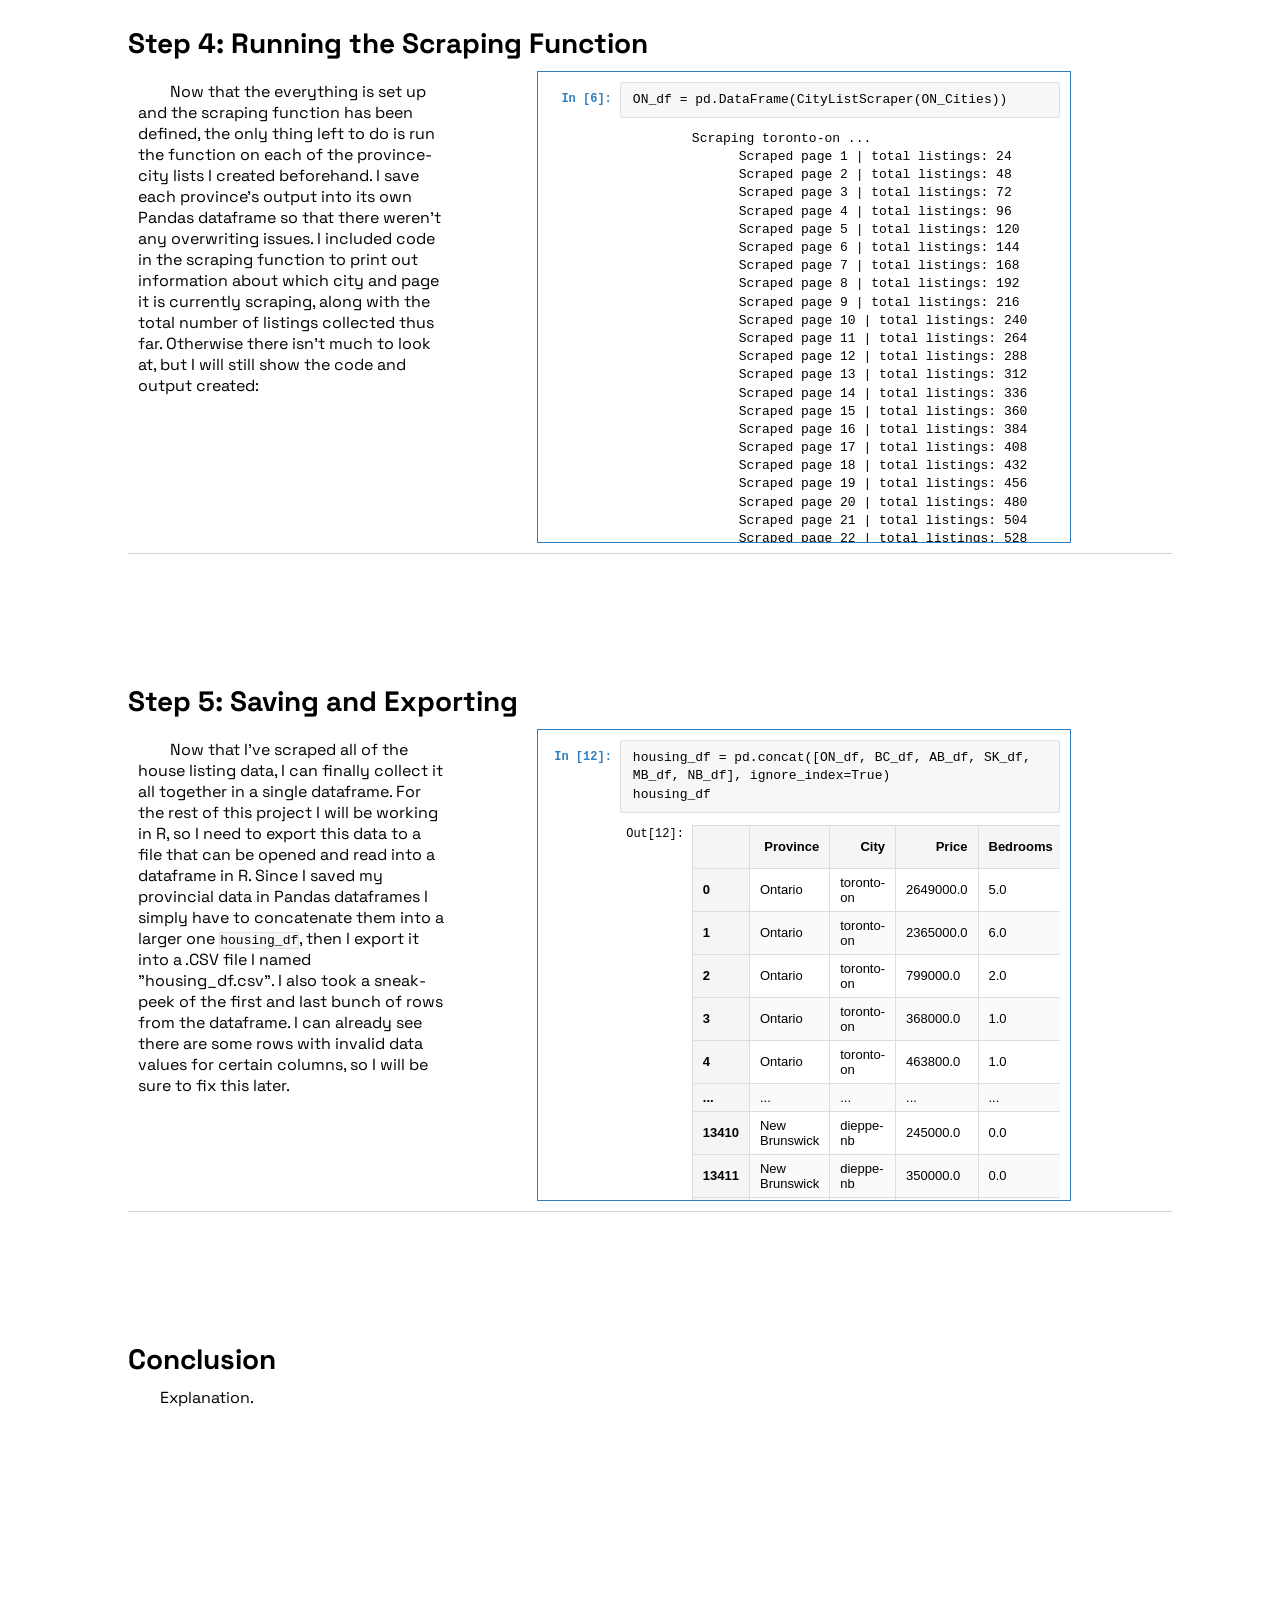
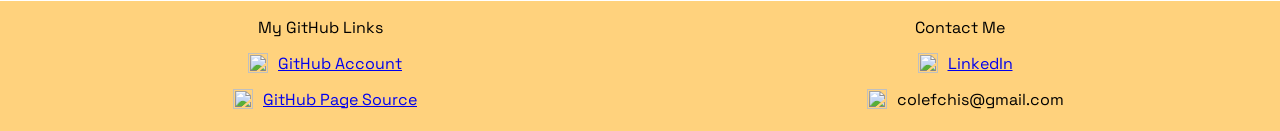
==== commit 9839cb4c: "Intro content update" ====
--- a/index.html
+++ b/index.html
@@ -29,7 +29,18 @@
                 </div>
                 <div class="section">
                     <div class="explain">
-                        Description.
+                        For this project I wanted to be able to try my hand at some of the web-scraping tools that I had just learned about a few days prior, then apply some data analysis and some machine learning on the data I obtain. I decided that I would be using the tools to gather data about real estate listings across Canada. The listings that I will be scraping for contain various variables that I will store, along with some variables I stored myself:
+                        <ul>
+                            <li>Province and City (I choose them myself, to determine what pages are scraped)</li>
+                            <li>Listed Price (in $CAD)</li>
+                            <li>Number of bedrooms (stored as an integer)</li>
+                            <li>Number of bathrooms (stored as an integer)</li>
+                            <li>Square footage (stored either as a range, or a single integer)</li>
+                            <li>Property type (a string denoting what category it falls under)</li>
+                            <ul>
+                                <li>One of: House, Apt/Condo, Townhouse, Duplex, Mfd/Mobile Home, Multifamily, Fourplex, Land/Lot, Triplex, Recreational</li>
+                            </ul>
+                        </ul>
                     </div>
                     <img class="image" src="https://assets.entrepreneur.com/content/3x2/2000/20150622231001-for-sale-real-estate-home-house.jpeg">
                 </div>
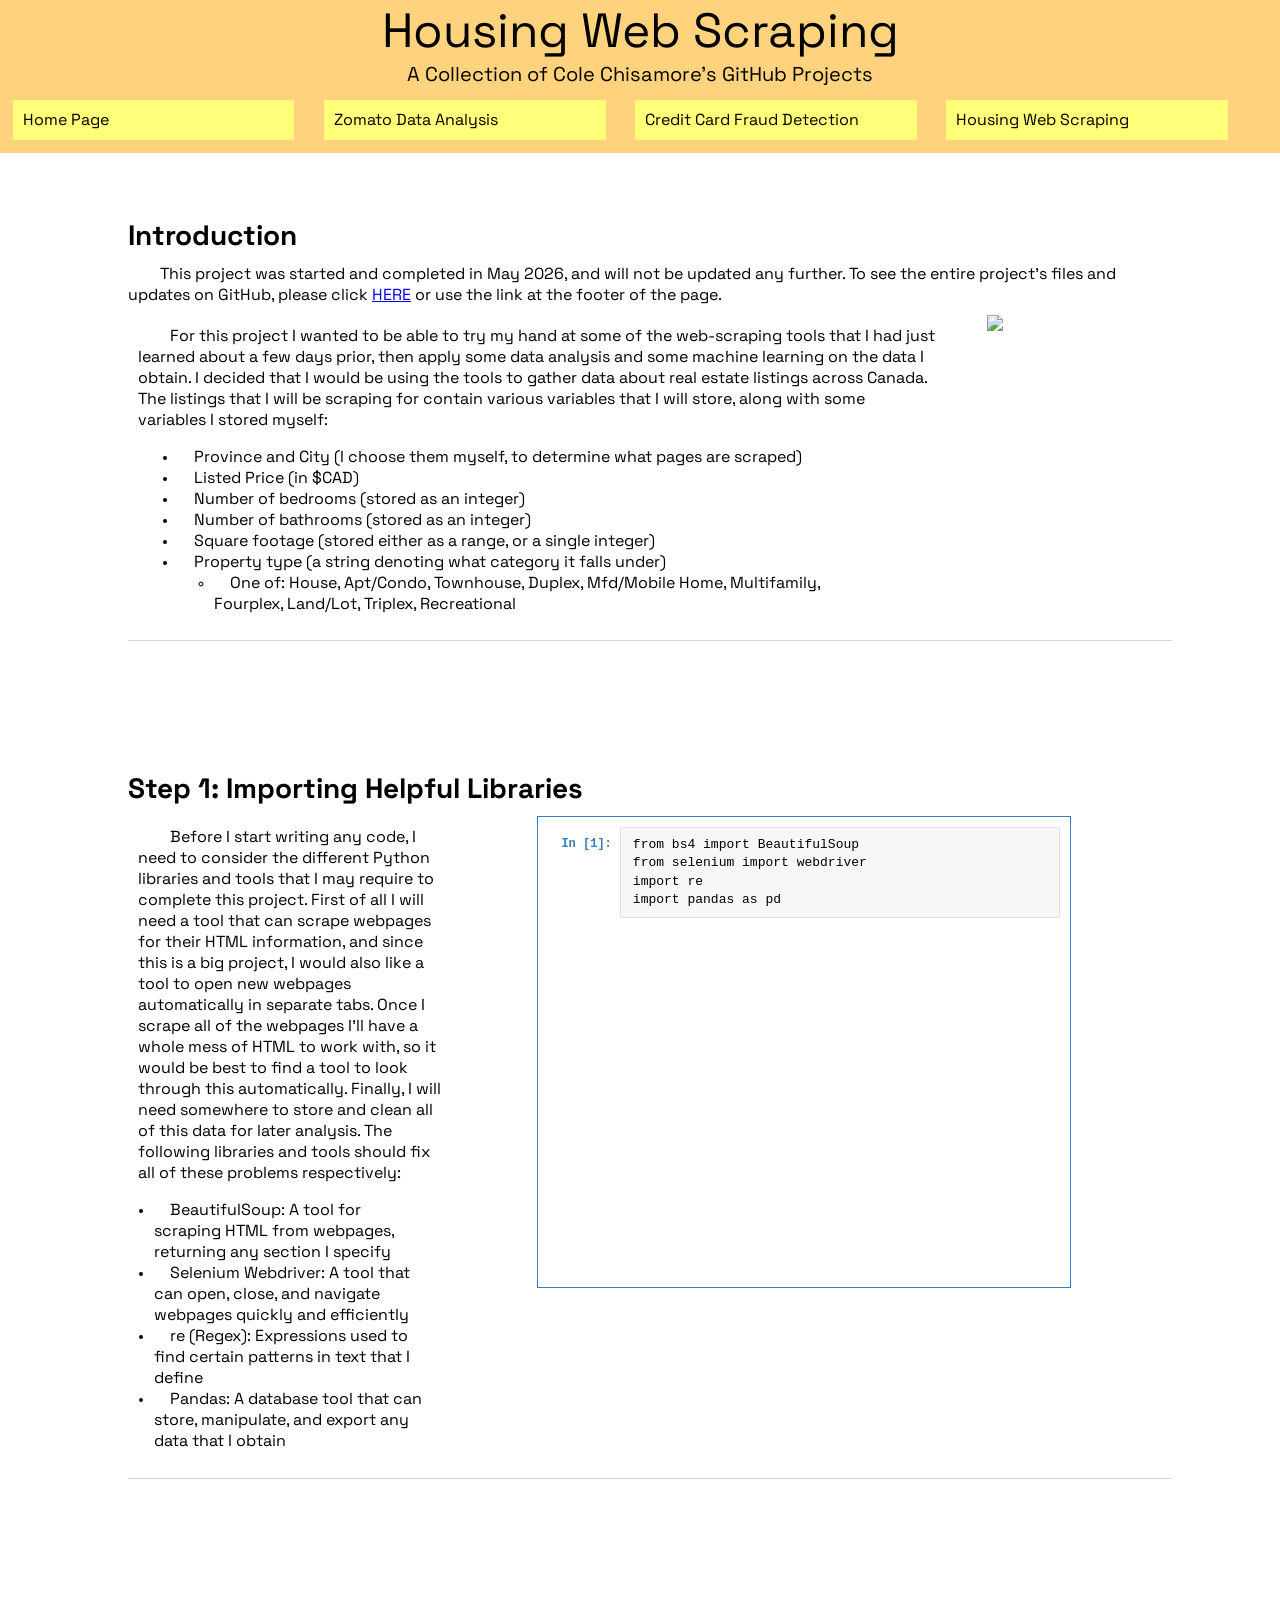
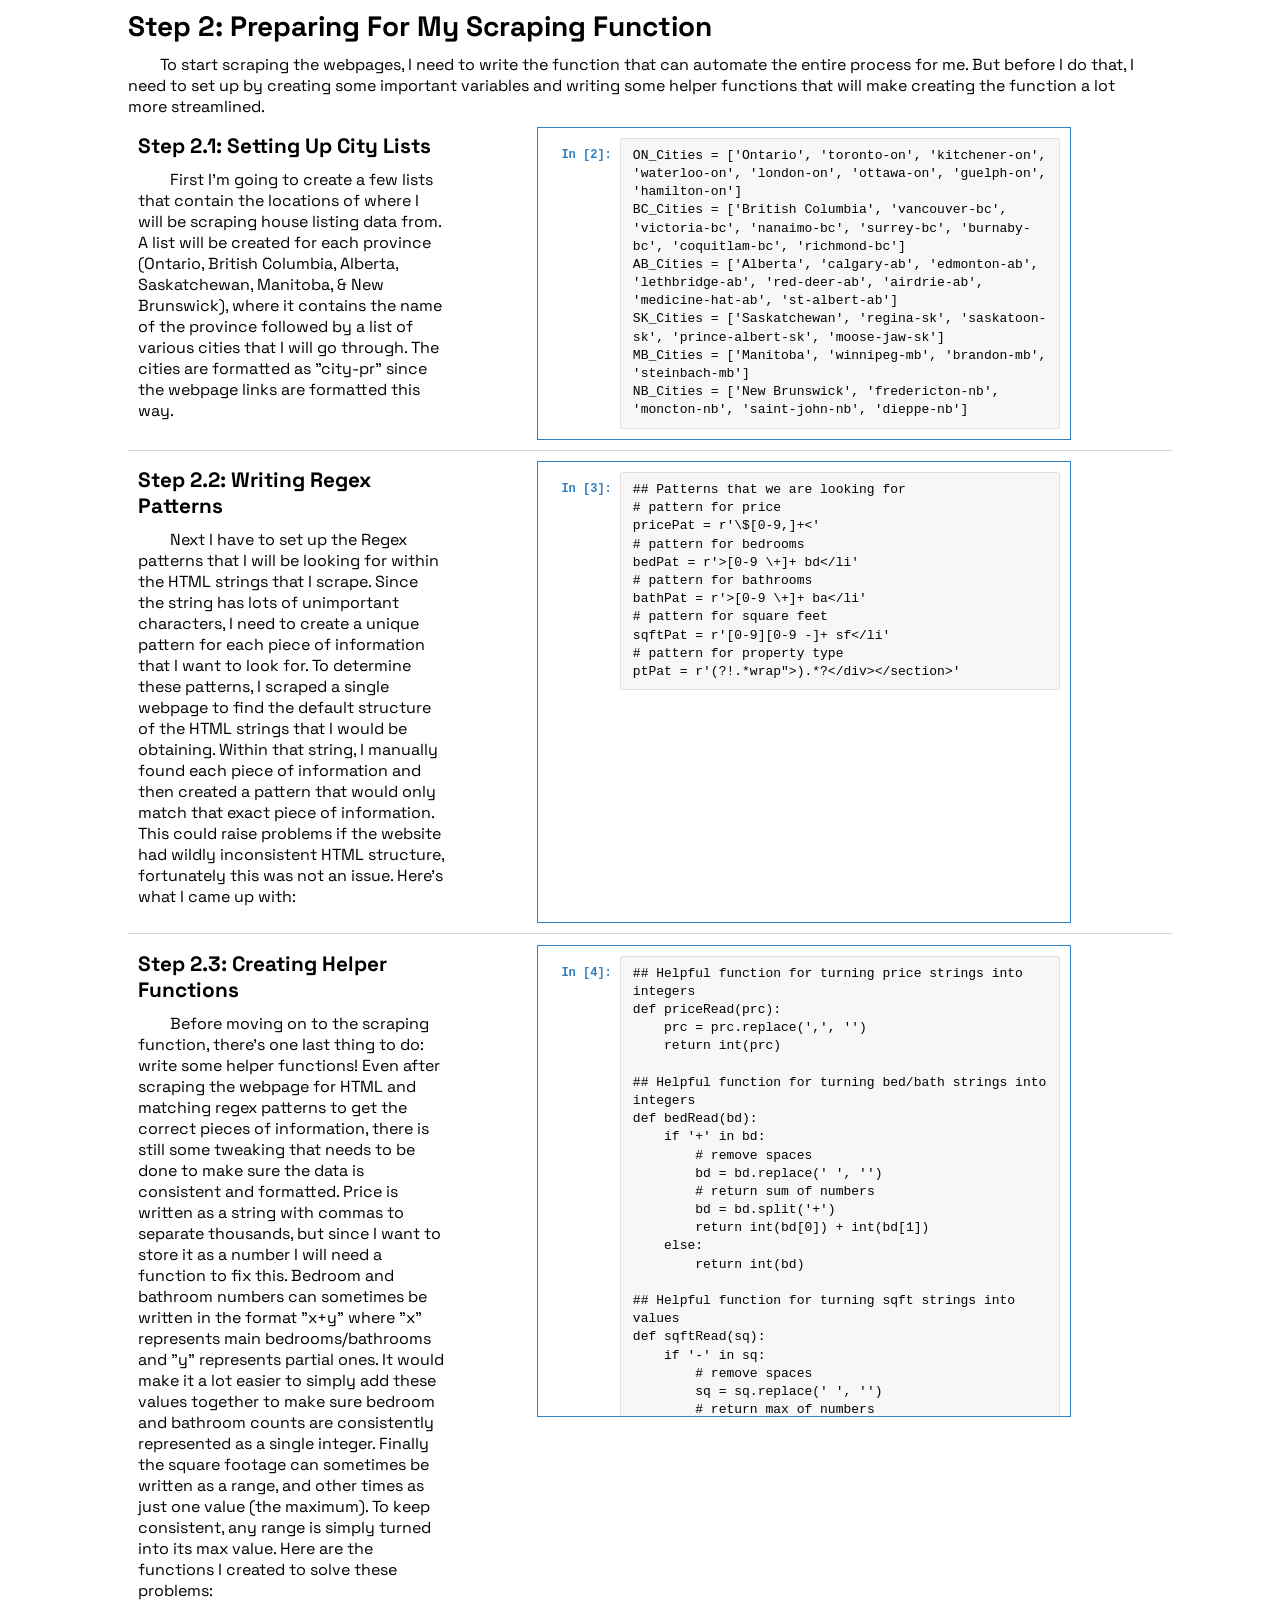
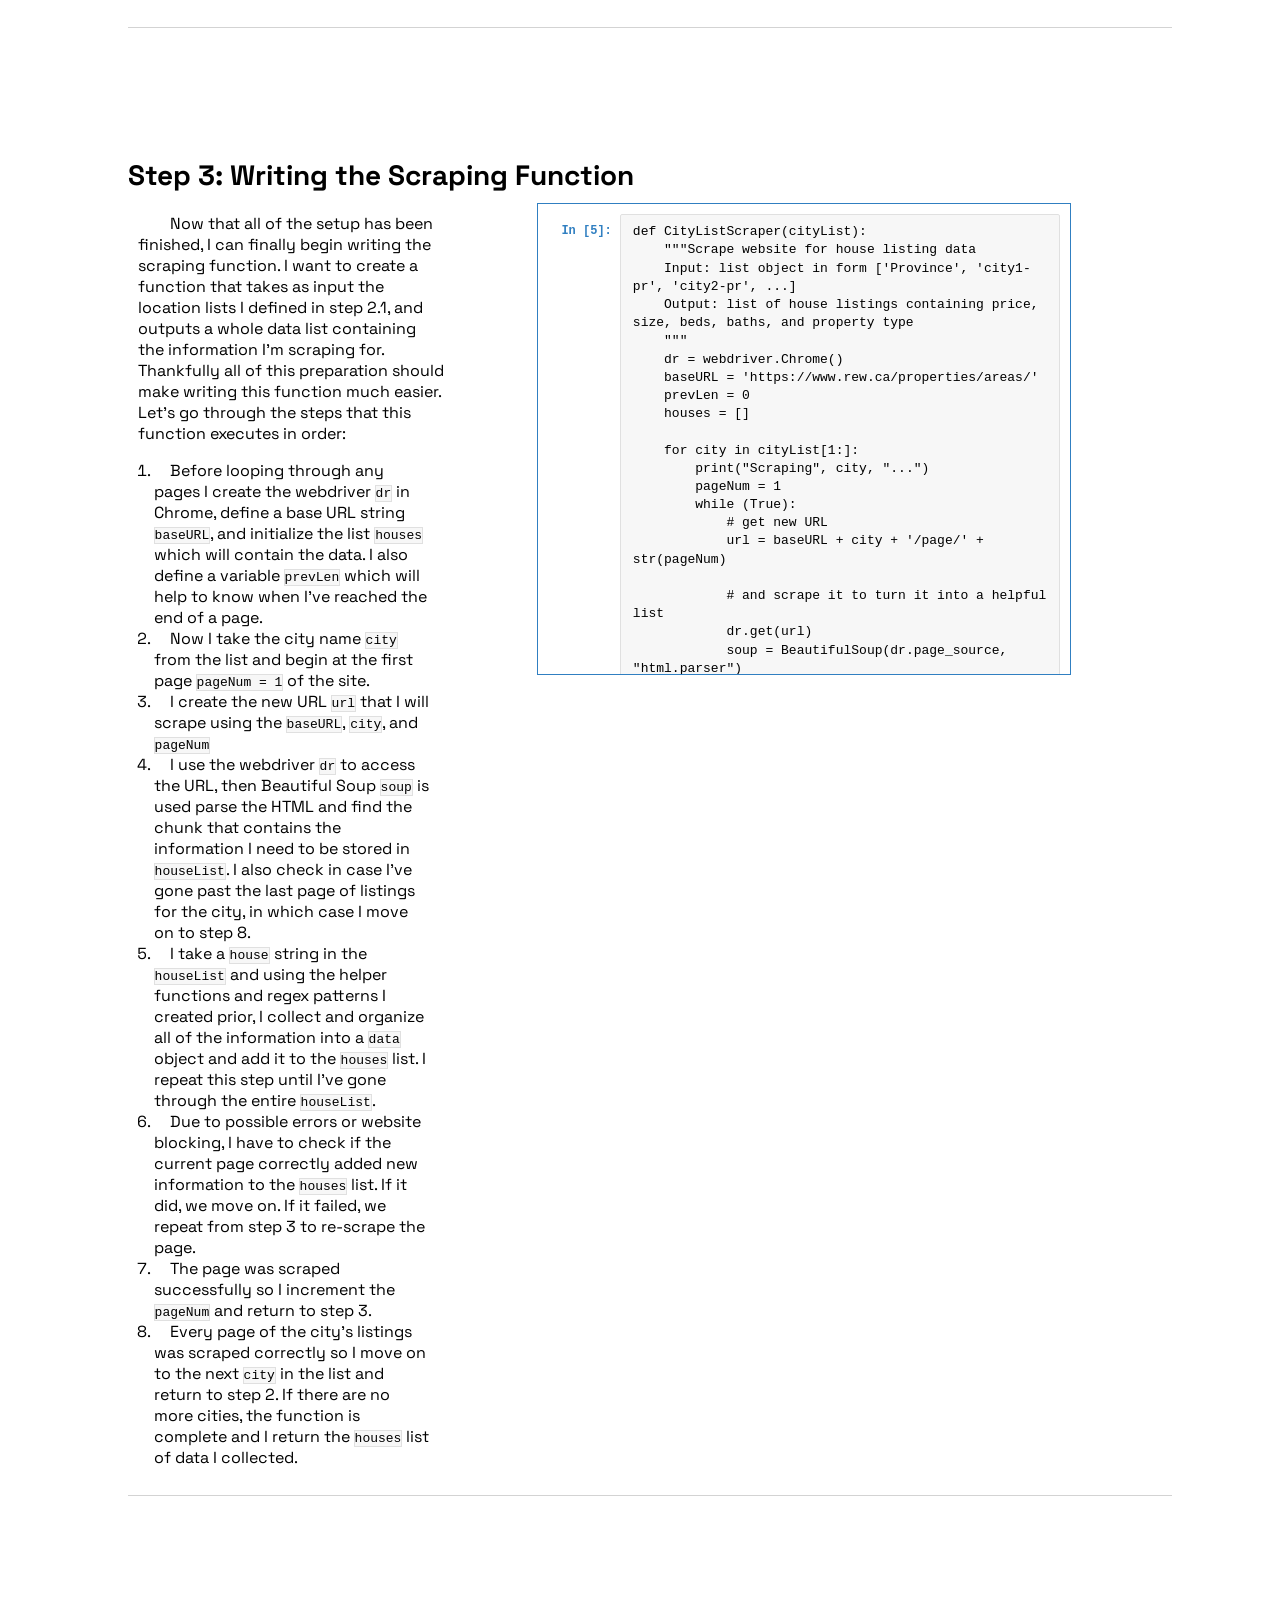
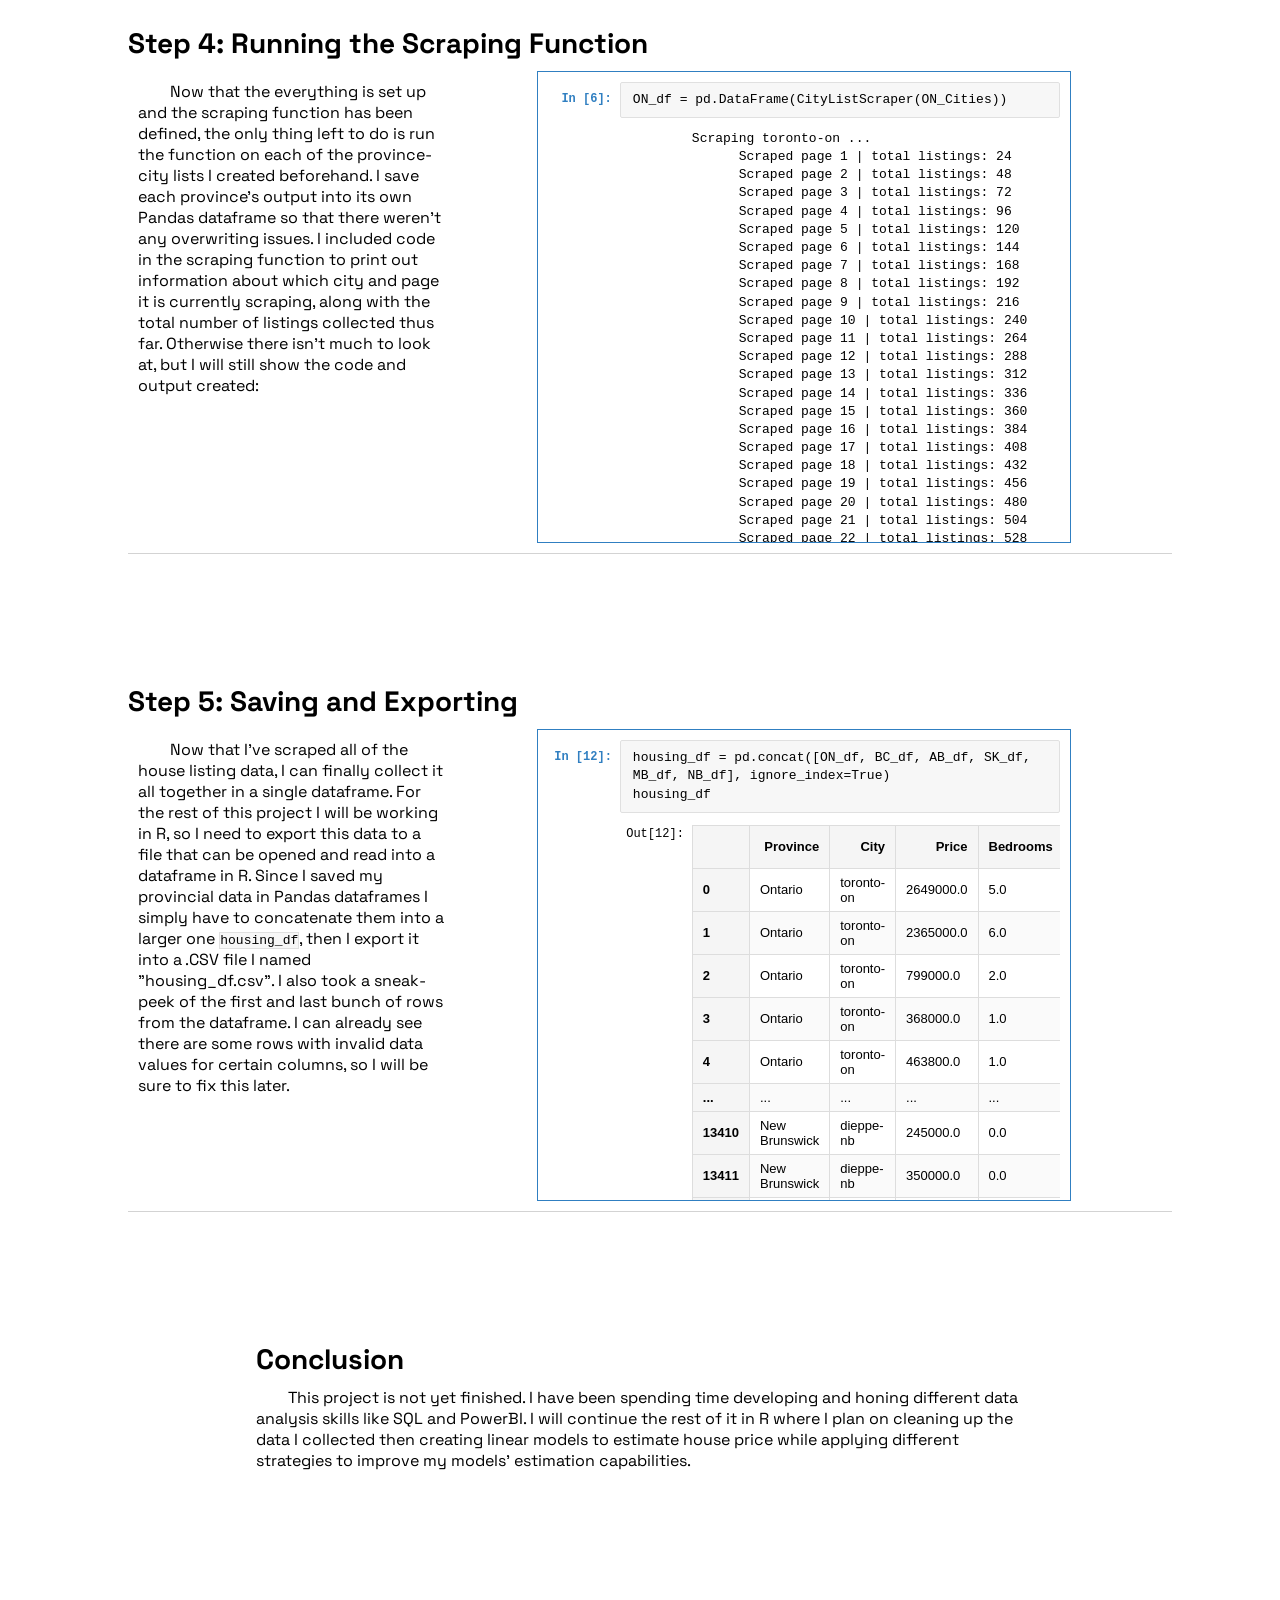
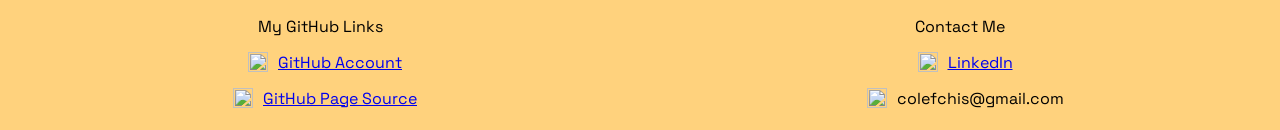
==== commit 7ff7a0a4: "Conclusion added Added conclusion containing future plans with project" ====
--- a/index.html
+++ b/index.html
@@ -1218,10 +1218,10 @@
         </div>
         </div>
 
-        <div class="step">
+        <div class="step conclusion">
             <div class="name">Conclusion</div>
             <div class="explain">
-                Explanation.
+                This project is not yet finished. I have been spending time developing and honing different data analysis skills like SQL and PowerBI. I will continue the rest of it in R where I plan on cleaning up the data I collected then creating linear models to estimate house price while applying different strategies to improve my models' estimation capabilities.
             </div>
         </div>
         </div>
--- a/style.css
+++ b/style.css
@@ -170,6 +170,11 @@
     background-color: var(--jp-cell-input-bg);
     border: var(--jp-border-color1) solid 1px;
 }
+.main .conclusion{
+    padding-bottom:5%;
+    padding-left:20%;
+    padding-right:20%;
+}
 
 
 
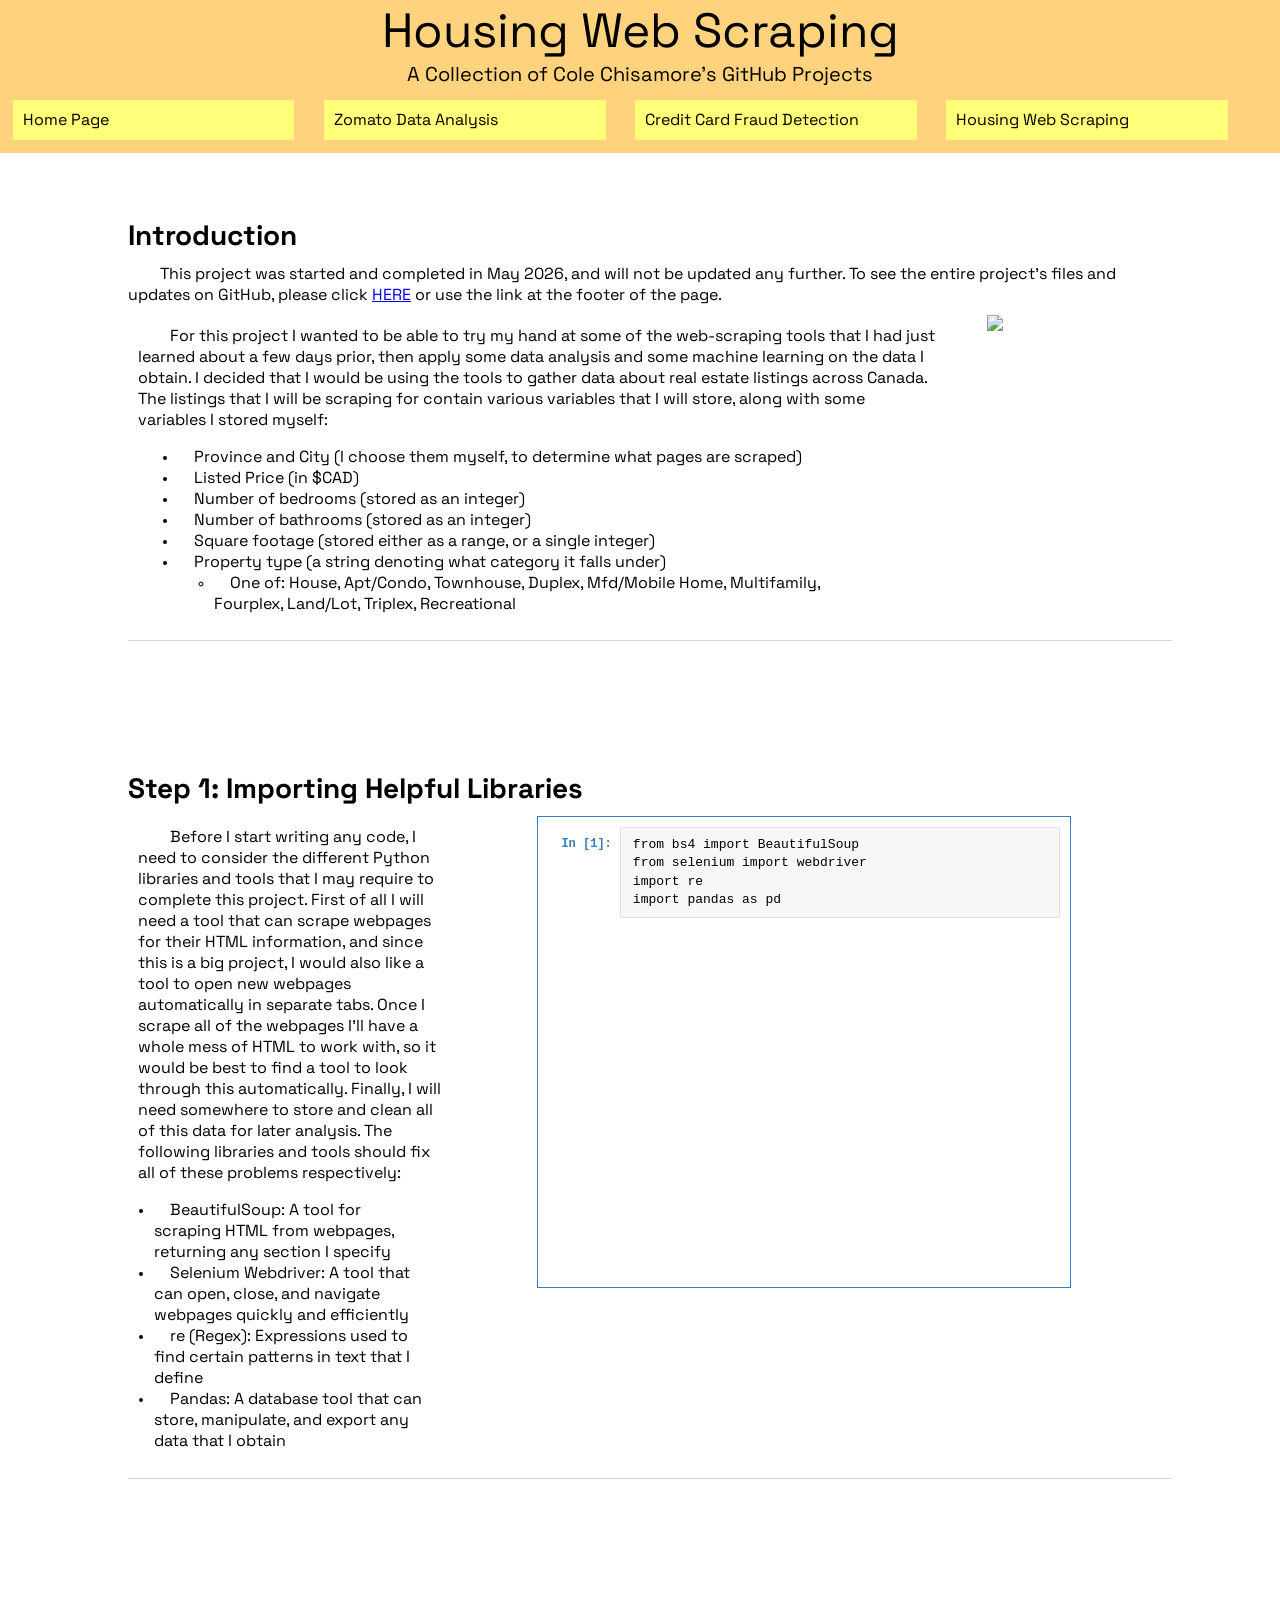
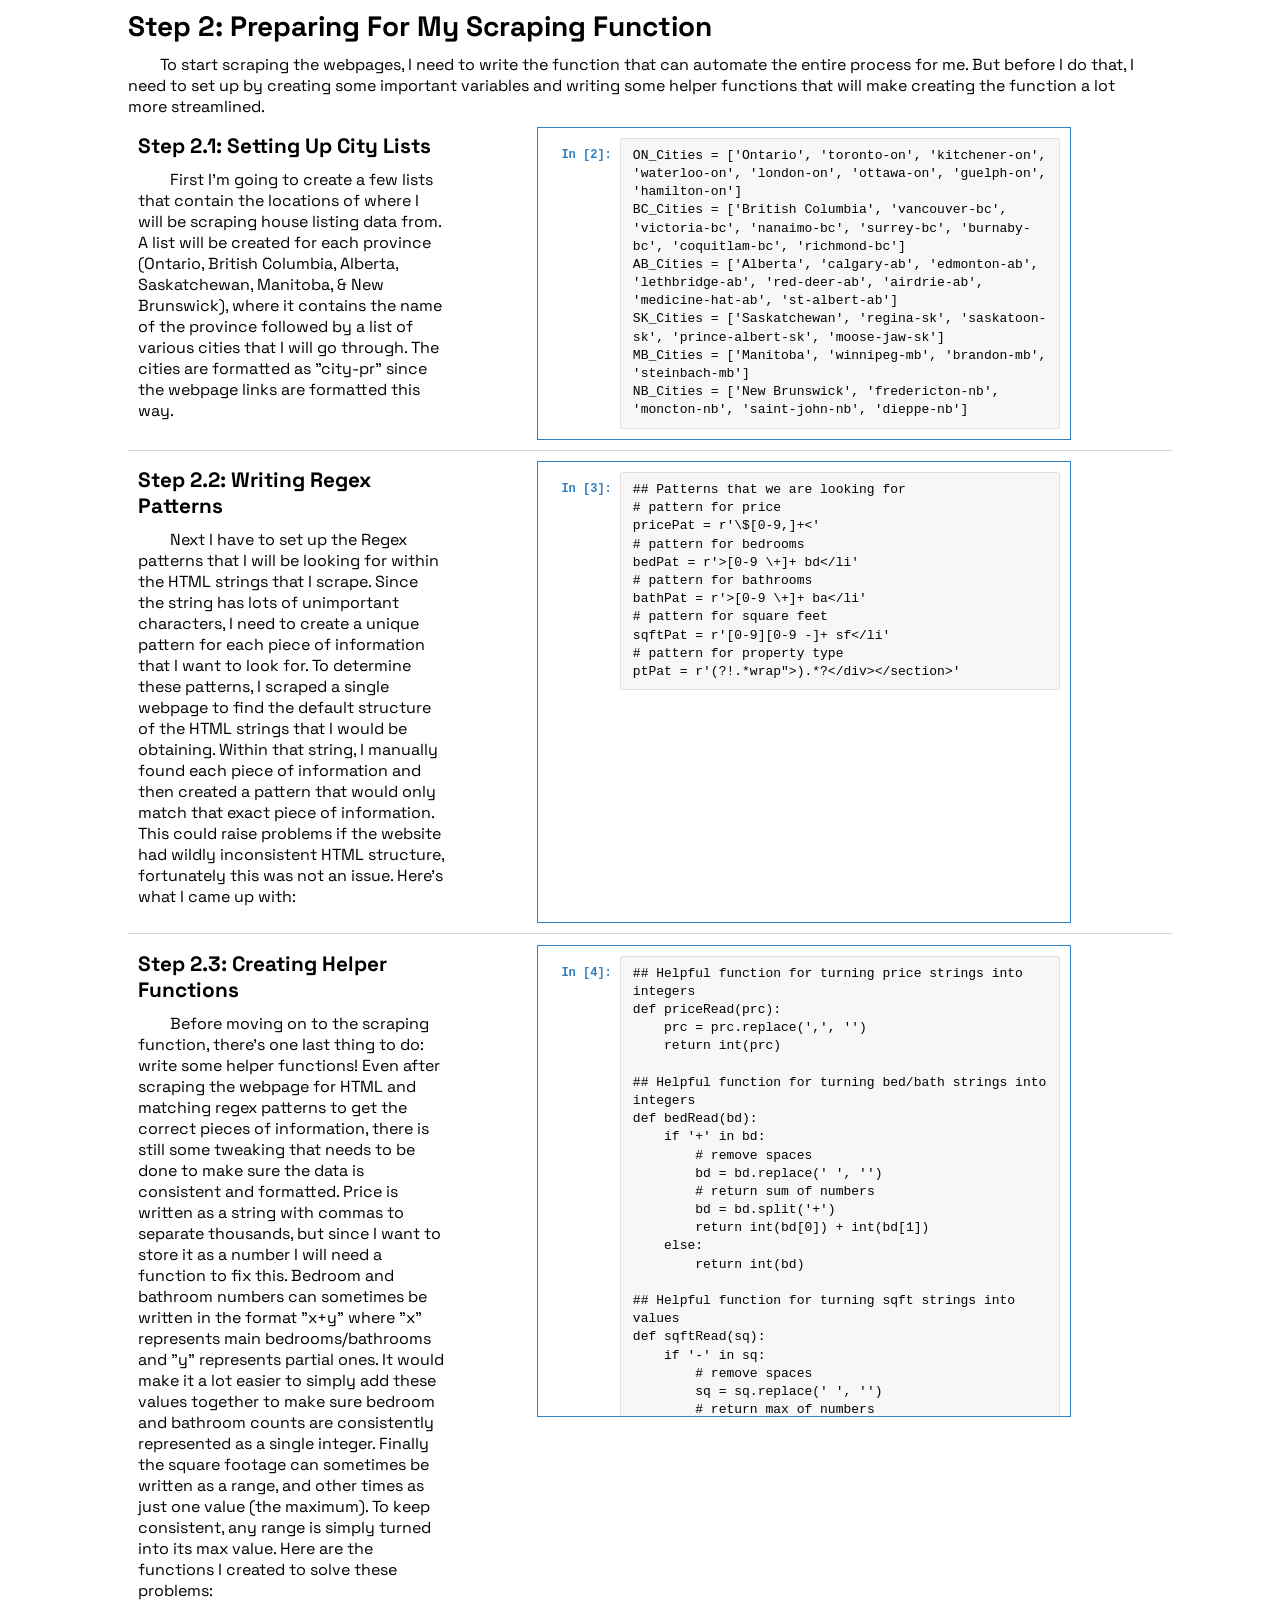
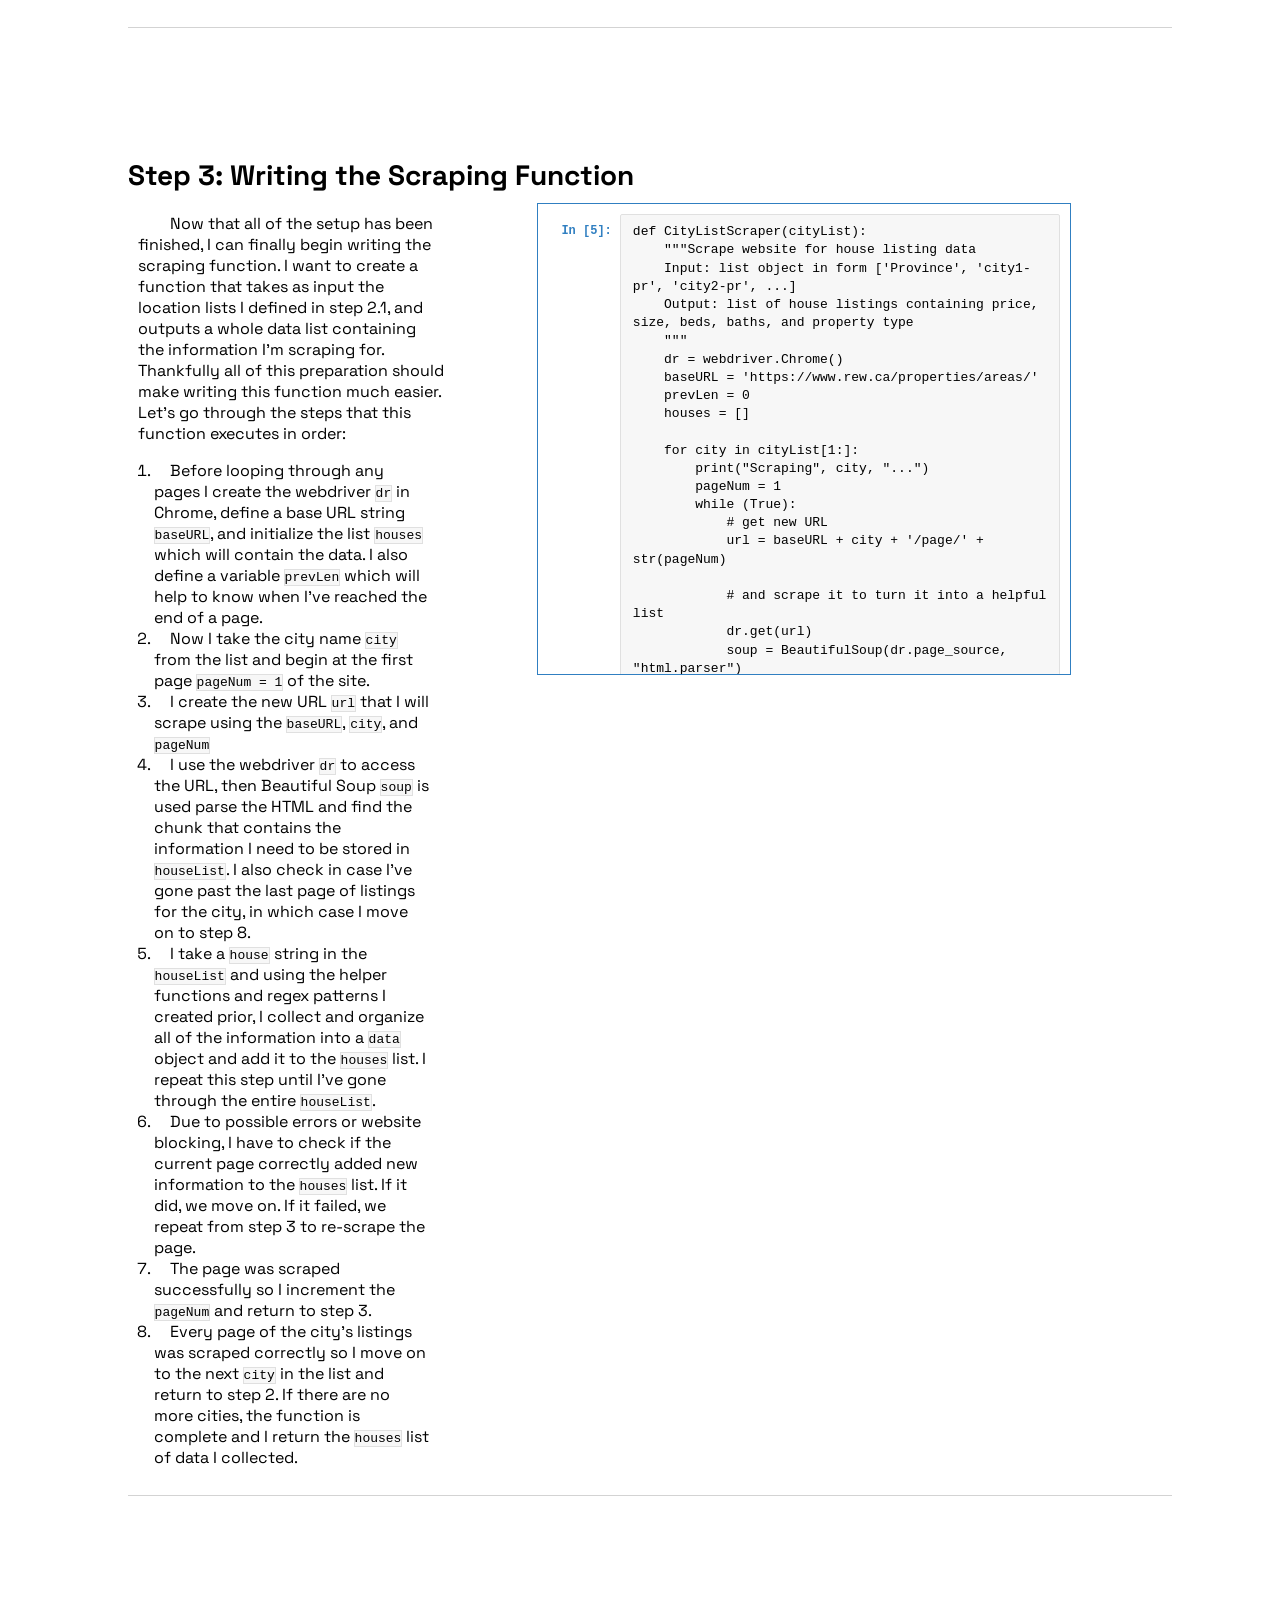
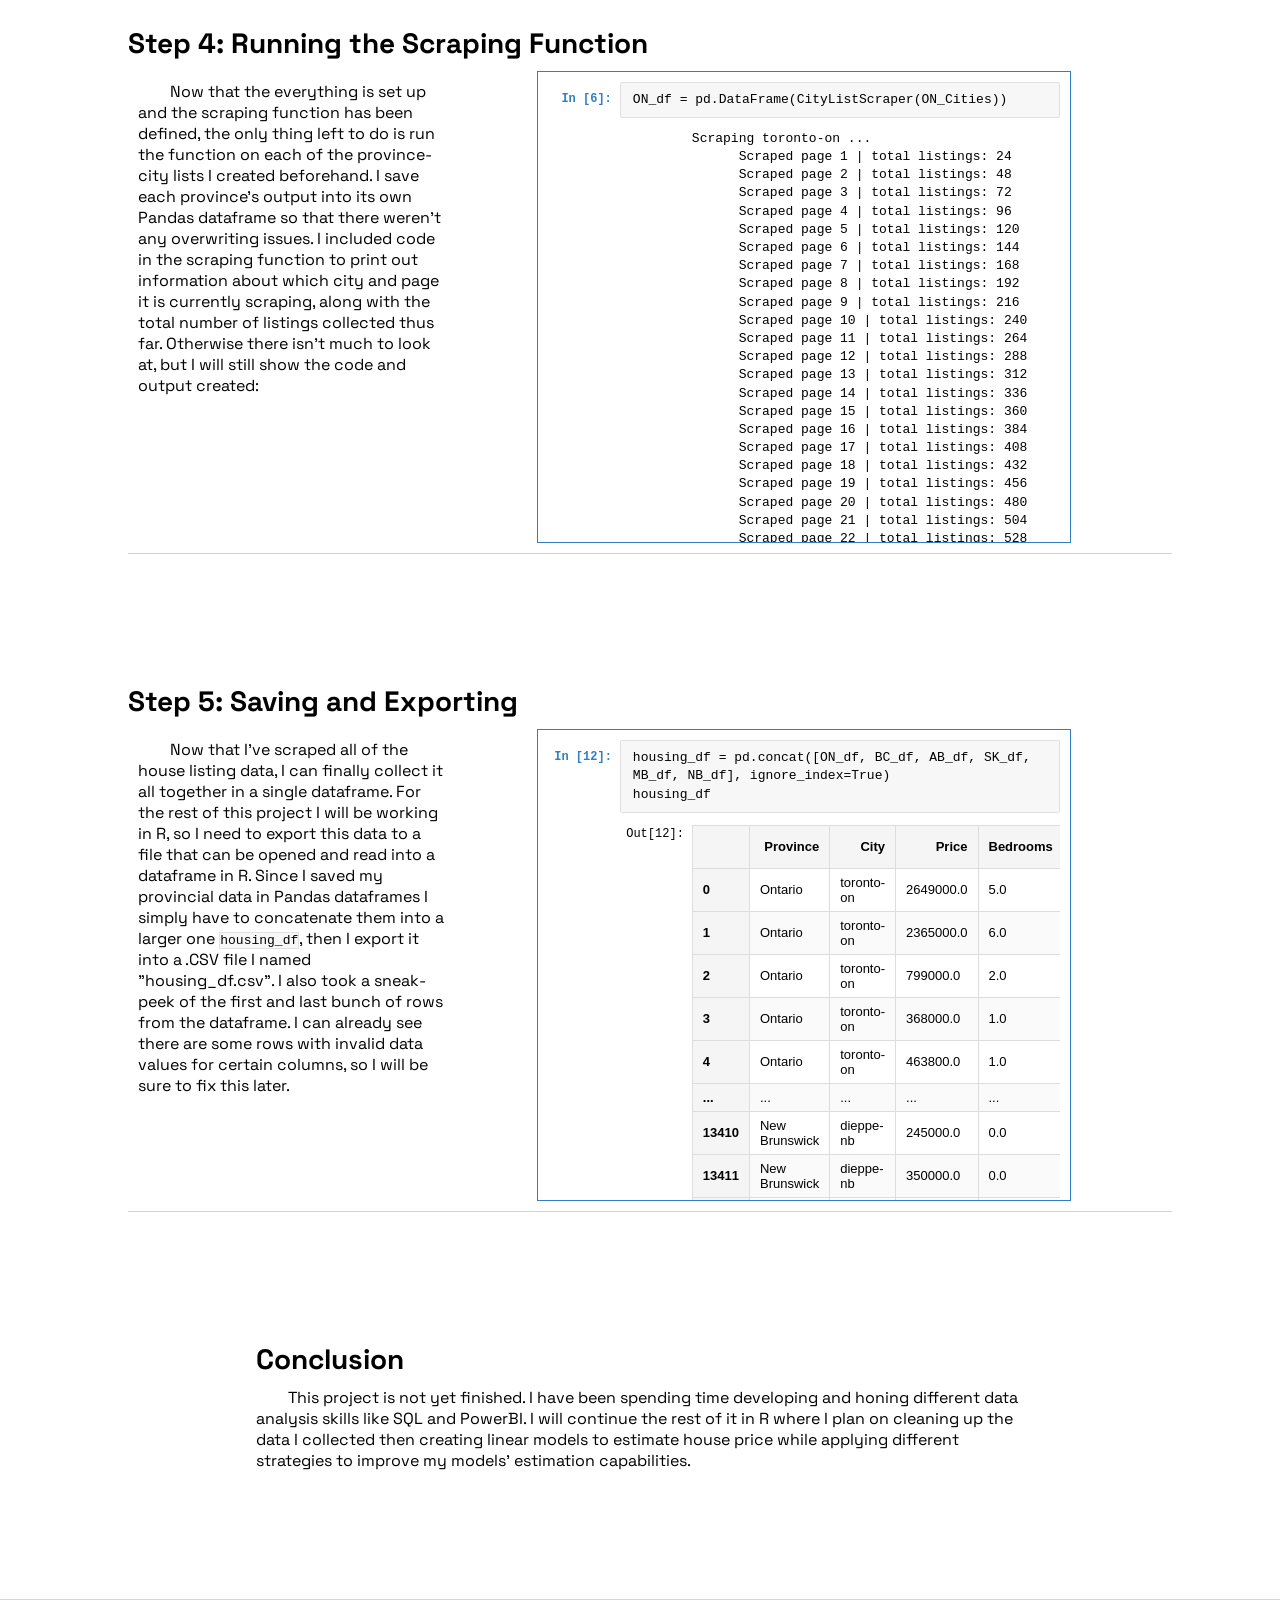
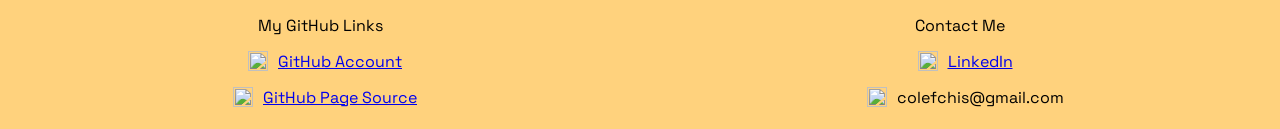
==== commit 2cfab0e4: "Fixed conclusion fixed problem where conclusion wouldn't pad correctly" ====
--- a/index.html
+++ b/index.html
@@ -1218,7 +1218,7 @@
         </div>
         </div>
 
-        <div class="step conclusion">
+        <div class="conclusion">
             <div class="name">Conclusion</div>
             <div class="explain">
                 This project is not yet finished. I have been spending time developing and honing different data analysis skills like SQL and PowerBI. I will continue the rest of it in R where I plan on cleaning up the data I collected then creating linear models to estimate house price while applying different strategies to improve my models' estimation capabilities.
